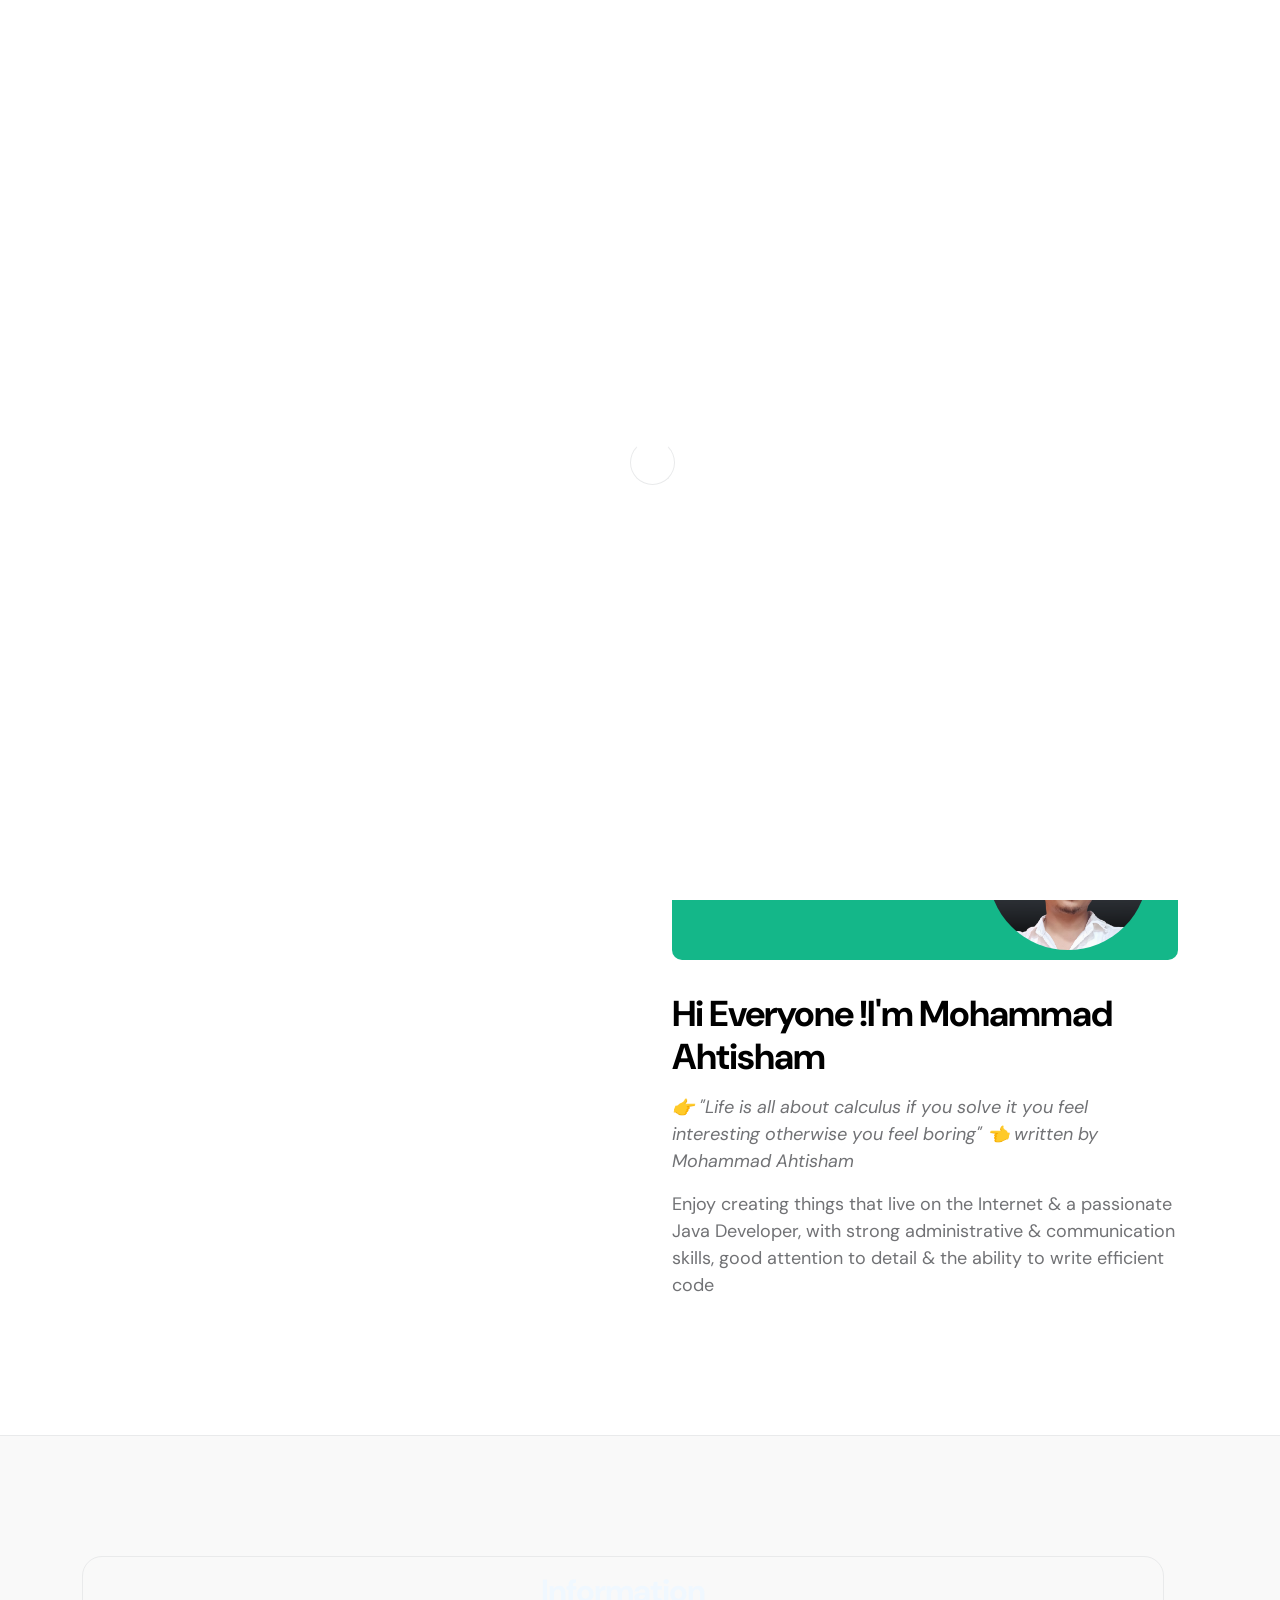
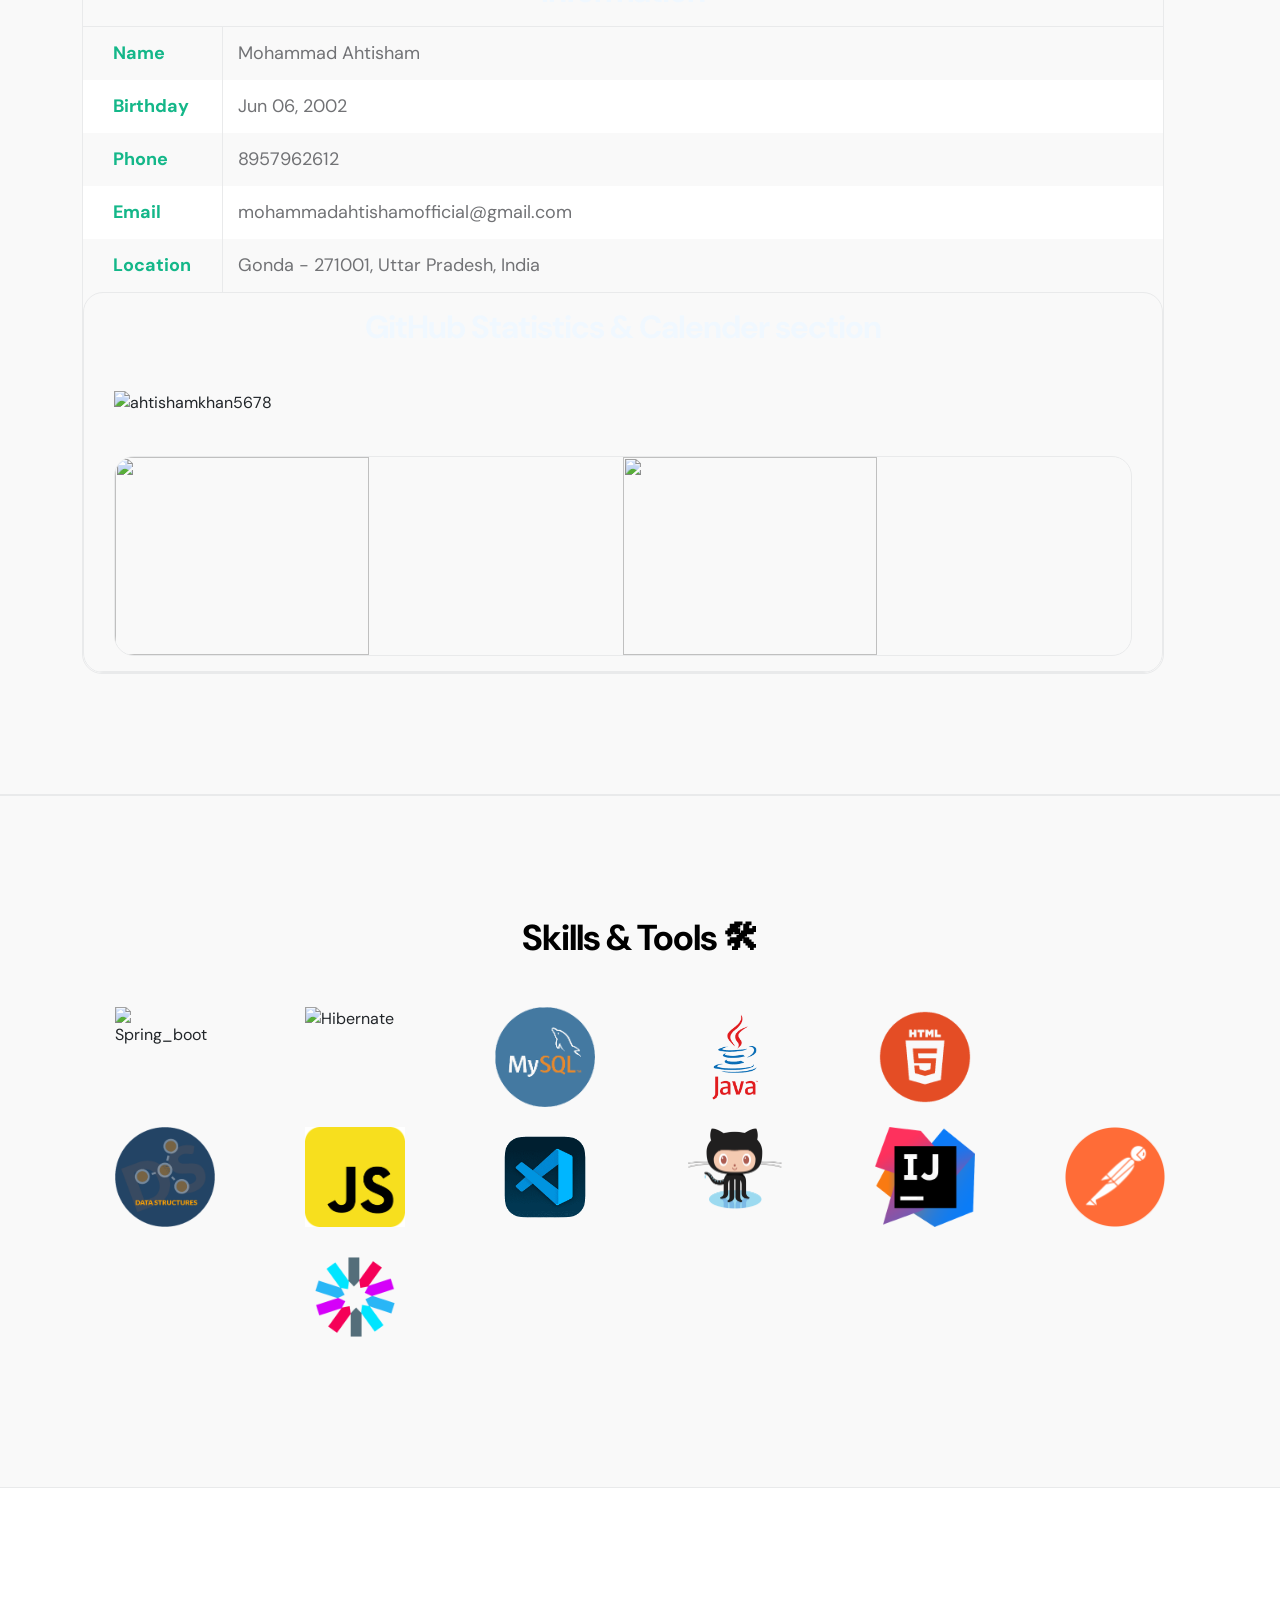
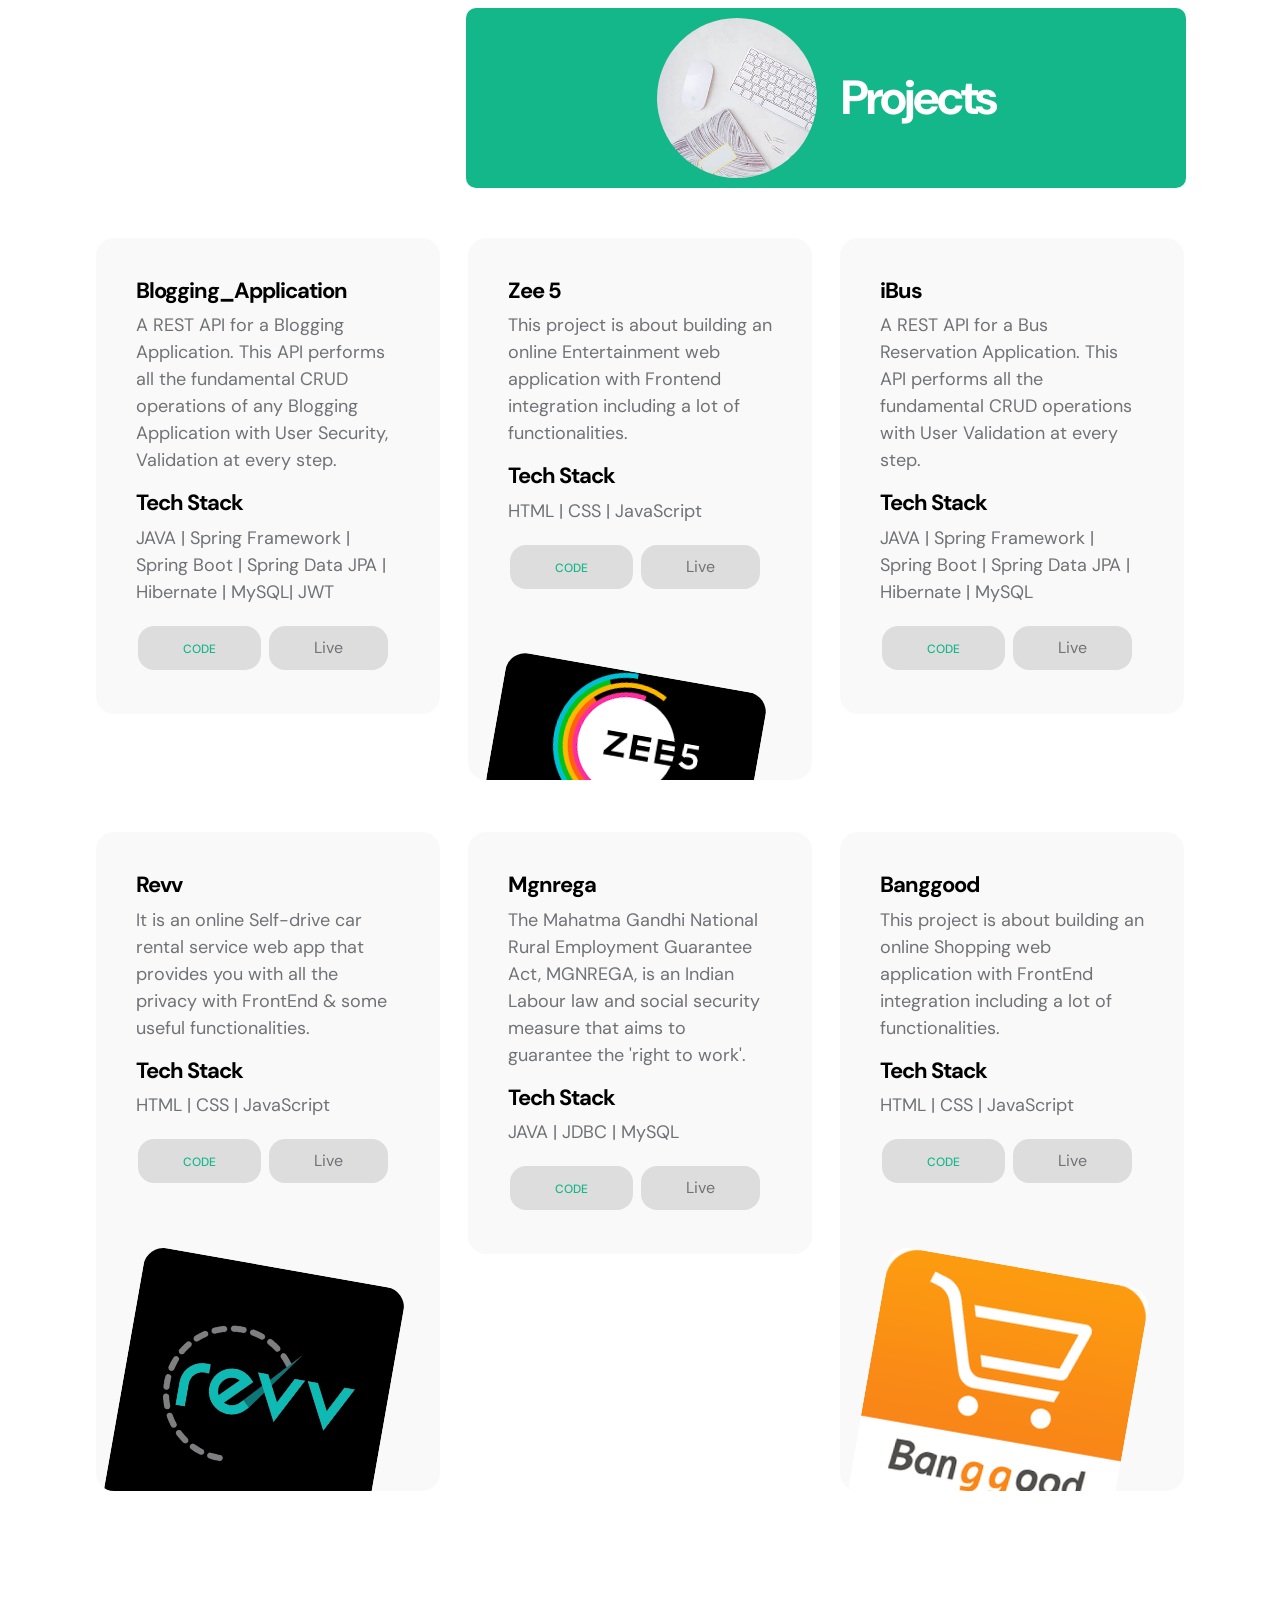
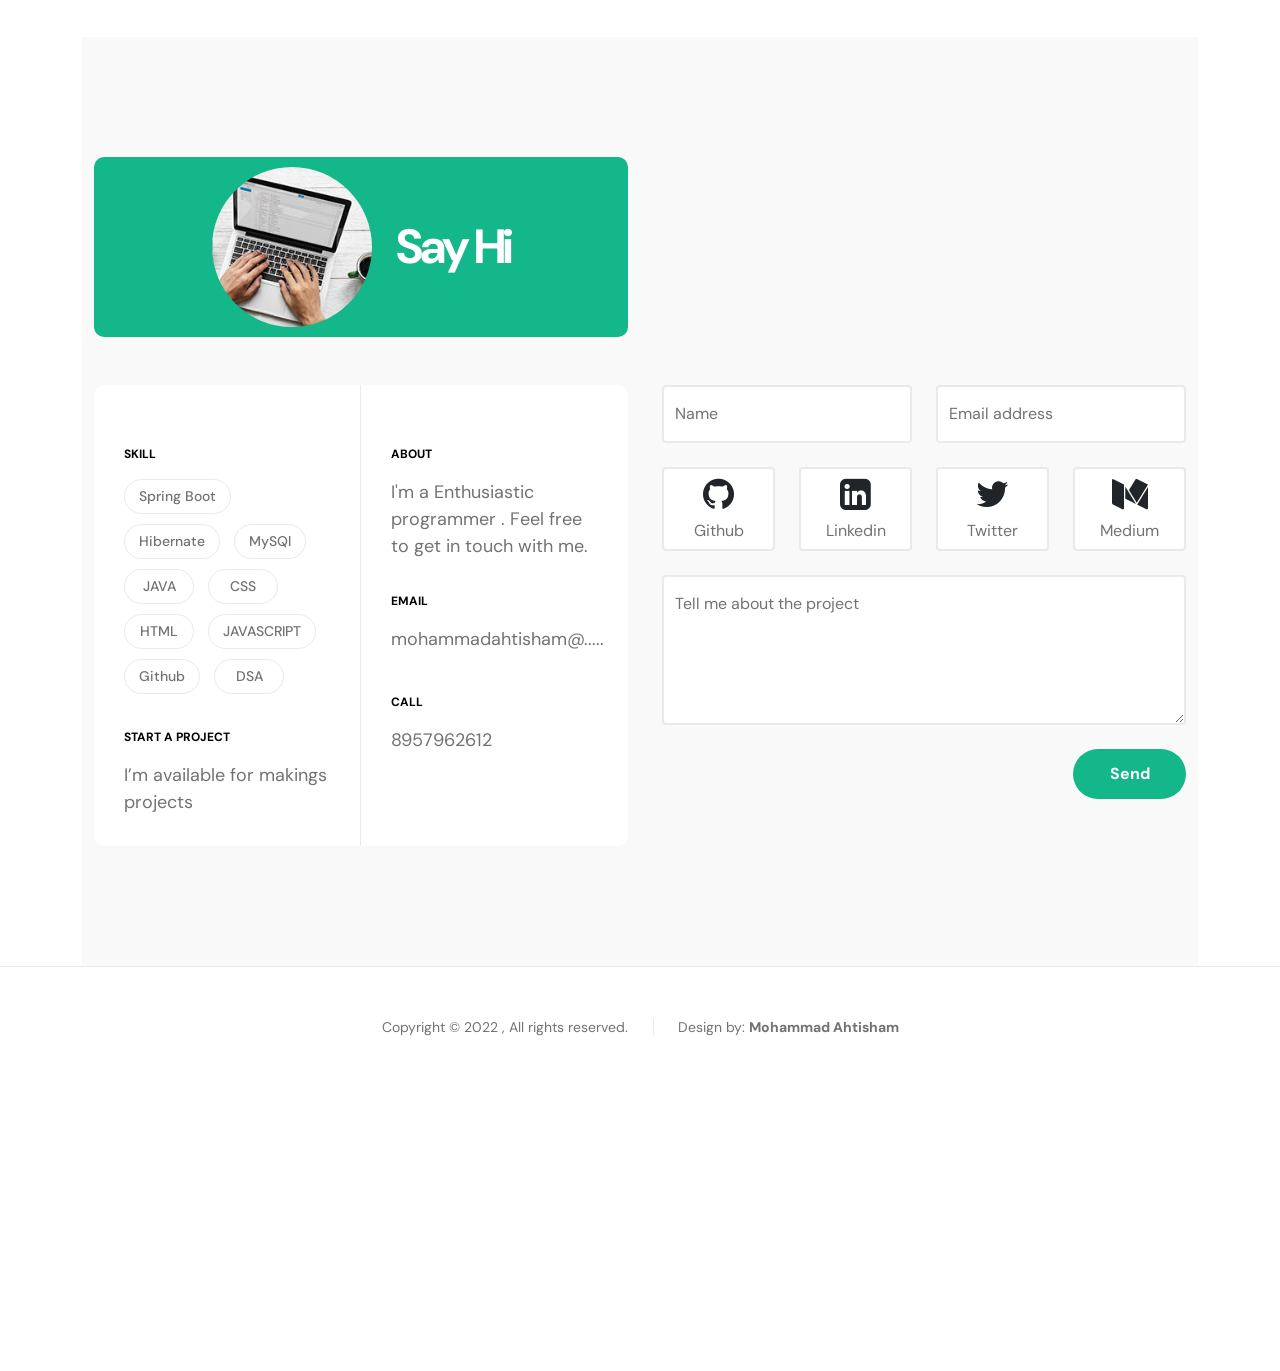
==== MyPortfolio-main/index.html @ a6112b4b "Update resume link ✅" ====
<!doctype html>
<html lang="en">

<head>
    <meta charset="utf-8">
    <meta name="viewport" content="width=device-width, initial-scale=1">

    <meta name="description" content="">
    <meta name="author" content="TemplateMo">
    <meta name="viewport" content="width=device-width, initial-scale=1">
    <title> Mohammad Ahtisham Portfolio </title>

    <!-- CSS FILES -->

    <style>
        .button {
            background-color: #ddd;
            border: none;
            color: black;
            padding: 10px 45px;
            text-align: center;
            text-decoration: none;
            display: inline-block;
            margin: 4px 2px;
            cursor: pointer;
            border-radius: 16px;
        }

        .button:hover {
            background-color: #f1f1f1;
        }
    </style>

    <link rel="icon" type="image/x-icon"
        href="https://i.pinimg.com/originals/f7/35/93/f73593fedbc32c2add34ea2f5d673935.gif">

    <link rel="stylesheet" href="logo.css">

    <link rel="stylesheet" href="https://cdnjs.cloudflare.com/ajax/libs/font-awesome/4.7.0/css/font-awesome.min.css">

    <link rel="preconnect" href="https://fonts.googleapis.com">

    <link rel="preconnect" href="https://fonts.gstatic.com" crossorigin>

    <link href="https://fonts.googleapis.com/css2?family=DM+Sans:wght@400;500;700&display=swap" rel="stylesheet">

    <link href="css/bootstrap.min.css" rel="stylesheet">

    <link href="css/bootstrap-icons.css" rel="stylesheet">

    <link href="css/magnific-popup.css" rel="stylesheet">

    <link href="css/templatemo-first-portfolio-style.css" rel="stylesheet">


</head>

<body>

    <section class="preloader">
        <div class="spinner">
            <span class="spinner-rotate"></span>
        </div>
    </section>

    <nav class="navbar navbar-expand-lg">
        <div class="container">

            <button class="navbar-toggler" type="button" data-bs-toggle="collapse" data-bs-target="#navbarNav"
                aria-controls="navbarNav" aria-expanded="false" aria-label="Toggle navigation">
                <span class="navbar-toggler-icon"></span>
            </button>

            <img src="https://i.pinimg.com/originals/8c/ca/ec/8ccaec0b9c028ca89732508f8d22311e.gif" class="logo"
                alt=""><img src="https://i.pinimg.com/originals/f7/35/93/f73593fedbc32c2add34ea2f5d673935.gif"
                class="logo2" alt="">


            <div class="d-flex align-items-center d-lg-none">
                <!--                 <i class="navbar-icon bi-telephone-plus me-3"></i> -->
                <a class="custom-btn btn" href="#section_5">
                    Resume
                </a>
            </div>

            <div class="collapse navbar-collapse" id="navbarNav">
                <ul class="navbar-nav ms-lg-5">
                    <li class="nav-item">
                        <a class="nav-link click-scroll" href="#section_1">Home</a>
                    </li>

                    <li class="nav-item">
                        <a class="nav-link click-scroll" href="#section_2">About</a>
                    </li>

                    <li class="nav-item">
                        <a class="nav-link click-scroll" href="#section_3">Skill</a>
                    </li>

                    <li class="nav-item">
                        <a class="nav-link click-scroll" href="#section_4">Projects</a>
                    </li>

                    <li class="nav-item">
                        <a class="nav-link click-scroll" href="#section_5">Contact</a>
                    </li>
                </ul>



                <div class="d-lg-flex align-items-center d-none ms-auto">
                    <!--                     <i class="navbar-icon bi-telephone-plus me-3"></i> -->


                    <a class="custom-btn btn"
                        href="https://drive.google.com/file/d/1fs5eS7A2usetCKguaT8M6zmhme7LvHHq/view?usp=sharing" target="_blank">Resume</a>
                </div>
            </div>

        </div>
    </nav>

    <main>

        <section class="hero d-flex justify-content-center align-items-center" id="section_1">
            <div class="container">
                <div class="row">

                    <div class="col-lg-7 col-12">
                        <div class="hero-text">

                            <div class="hero-title-wrap d-flex align-items-center mb-4">
                                <img src="https://thumbs.dreamstime.com/b/illustration-robot-peep-out-behind-corner-white-walls-banner-isolated-background-211968147.jpg"
                                    class="avatar-image avatar-image-large img-fluid" alt="">

                                <h1 class="hero-title ms-3 mb-0">Hello Everyone !</h1>
                            </div>

                            <h2 class="mb-4">I’ m Java Backend Developer.</h2>
                            <p class="mb-4">

                                <!-- <a href="" download>
                                    
                                  </a> -->

                                <a class="custom-btn btn custom-link"
                                    href="https://github.com/ahtishamkhan5678/RESUME/raw/main/Mohammad-Ahtisham-Resume.pdf"
                                    download> <i style="font-size:24px" class="fa"> &#xf019;</i> Resume

                                </a>
                            </p>
                        </div>
                    </div>

                    <div class="col-lg-5 col-12 position-relative">
                        <div class="hero-image-wrap"></div>
                        <img src="images/portrait-happy-excited-man-holding-laptop-computer.png"
                            class="hero-image img-fluid" alt="">
                    </div>

                </div>
            </div>

            <svg xmlns="http://www.w3.org/2000/svg" viewBox="0 0 1440 320">
                <path fill="#535da1" fill-opacity="1"
                    d="M0,160L24,160C48,160,96,160,144,138.7C192,117,240,75,288,64C336,53,384,75,432,106.7C480,139,528,181,576,208C624,235,672,245,720,240C768,235,816,213,864,186.7C912,160,960,128,1008,133.3C1056,139,1104,181,1152,202.7C1200,224,1248,224,1296,197.3C1344,171,1392,117,1416,90.7L1440,64L1440,0L1416,0C1392,0,1344,0,1296,0C1248,0,1200,0,1152,0C1104,0,1056,0,1008,0C960,0,912,0,864,0C816,0,768,0,720,0C672,0,624,0,576,0C528,0,480,0,432,0C384,0,336,0,288,0C240,0,192,0,144,0C96,0,48,0,24,0L0,0Z">
                </path>
            </svg>
        </section>


        <section class="about section-padding" id="section_2">
            <div class="container">
                <div class="row">

                    <div class="col-lg-6 col-12">
                        <img src="https://miro.medium.com/max/700/1*cXdJh394X6YIzRCvXsaJzg.gif"
                            class="about-image img-fluid" alt="">
                    </div>

                    <div class="col-lg-6 col-12 mt-5 mt-lg-0">
                        <div class="about-thumb">

                            <div class="section-title-wrap d-flex justify-content-end align-items-center mb-4">
                                <h2 class="text-white me-4 mb-0">About Me</h2>

                                <img src="myprofile1.png" class="avatar-image img-fluid" alt="">
                            </div>

                            <h3 class="pt-2 mb-3">Hi Everyone !I'm Mohammad Ahtisham</h3>

                            <p>
                                <span style="font-style:italic ;"> &#128073; "Life is all about calculus if you solve it
                                    you
                                    feel
                                    interesting otherwise you feel boring" &#128072; written by Mohammad Ahtisham</span>
                            </p>
                            <p> Enjoy creating things that live on the Internet & a passionate Java Developer,
                                with strong administrative & communication skills, good attention to detail & the
                                ability to write efficient code</p>

                        </div>
                    </div>

                </div>
            </div>
        </section>

        <section class="featured section-padding"
            style="background-image: url(https://cdn11.bigcommerce.com/s-achlckx/images/stencil/320w/products/280/502/76_j_herbin_vert_reseda_1__68186.1455785925.jpg?c=2);">
            <div class="container">
                <div class="row">

                    <div class="col-lg-6 col-12   " style="width: 97%; ">
                        <div class="profile-thumb">

                            <div class="profile-title">
                                <h4 class="mb-0" style="text-align: center;color: aliceblue;"> Information</h4>
                            </div>

                            <div class="profile-body">
                                <p>
                                    <span class="profile-small-title">Name </span>
                                    <span>Mohammad Ahtisham</span>
                                </p>

                                <p>
                                    <span class="profile-small-title">Birthday </span>
                                    <span>Jun 06, 2002</span>
                                </p>

                                <p>
                                    <span class="profile-small-title">Phone </span>
                                    <span><a href="tel:8957962612 ">8957962612</a></span>
                                </p>



                                <p>
                                    <span class="profile-small-title">Email </span>
                                    <span><a
                                            href="mailto:hello@josh.design">mohammadahtishamofficial@gmail.com</a></span>
                                </p>

                                <p>
                                    <span class="profile-small-title">Location </span>
                                    <span><a
                                            href="https://www.google.com/maps/d/viewer?mid=1lQD9FRmCTllNTE-Hr8F9oKtn0NA&hl=en_US&ll=27.133990999999998%2C81.96189700000001&z=17 ">Gonda
                                            - 271001, Uttar Pradesh, India</a></span>
                                </p>
                                <div class="profile-thumb">
                                    <p>
                                    <div class="profile-title">
                                        <h4 class="mb-0" style="text-align: center;color: aliceblue;"> GitHub Statistics
                                            & Calender section</h4>
                                        <img src="https://ghchart.rshah.org/ahtishamkhan5678" alt="ahtishamkhan5678"
                                            style="width: 100%;
                                height: auto; margin-top: 5vh; margin-bottom: 4.5vh;" />

                                        <div class="profile-thumb">

                                            <p>

                                                <a href="https://github.com/ahtishamkhan5678">
                                                    <img align="left" height="198vh" width="50%"
                                                        src="https://github-readme-stats-eight-theta.vercel.app/api?username=ahtishamkhan5678&show_icons=true&theme=algolia&include_all_commits=true&count_private=true" />
                                                    <img align="right" height="198vh" width="50%"
                                                        src="https://github-readme-stats-eight-theta.vercel.app/api/top-langs/?username=ahtishamkhan5678&layout=compact&langs_count=8&theme=algolia" />
                                                </a>
                                            </p>

                                        </div>

                                    </div>

                                </div>


                            </div>
                            <!-- <div >
                         
                                <img src="https://technext.github.io/arsha/assets/img/skills.png"
                                    class="hero-image img-fluid" alt="" style="align-content: right;">
                            </div>      -->

                        </div>

                    </div>
                </div>

            </div>

        </section>



        <section class="services section-padding" id="section_3">
            <div class="container">
                <div class="row align-items-center">

                    <div class="col-lg-12 col-12">
                        <h3 class="text-center mb-5">Skills & Tools 🛠 </h3>
                    </div>
                    <!-- spring boot logo -->

                    <div class="col-lg-2 col-4 me-auto clients-item-height">
                        <img src="https://spring.io/images/spring-initializr-4291cc0115eb104348717b82161a81de.svg"
                            class="clients-image img-fluid" alt="Spring_boot">
                    </div>
                    <!-- hibernnate logo -->
                    <div class="col-lg-2 col-4 me-auto clients-item-height">
                        <img src="https://cdn.svgporn.com/logos/hibernate.svg" class="clients-image img-fluid"
                            alt="Hibernate">
                    </div>

                    <!-- sql logo -->
                    <div class="col-lg-2 col-4 me-auto clients-item-height">
                        <img src="sql.png" class="clients-image img-fluid" alt="">
                    </div>
                    <!-- Java logo -->
                    <div class="col-lg-2 col-4 me-auto clients-item-height">
                        <img src="java.png" class="clients-image img-fluid" alt="Java logo">
                    </div>

                    <!-- html logo -->
                    <div class="col-lg-2 col-4 ms-auto clients-item-height">
                        <img src="html.png" class="clients-image img-fluid" alt="">
                    </div>
                    <!-- css logo -->
                    <div class="col-lg-2 col-4 clients-item-height">
                        <img src="https://cdn.pixabay.com/photo/2017/08/05/11/16/logo-2582747_1280.png"
                            class="clients-image img-fluid" alt="">
                    </div>


                    <!-- dsa logo -->
                    <div class="col-lg-2 col-4 clients-item-height">
                        <img src="dsa.png" class="clients-image img-fluid" alt="">
                    </div>
                    <!-- js logo -->
                    <div class="col-lg-2 col-4 clients-item-height">
                        <img src="[data-uri]"
                            class="clients-image img-fluid" alt="">
                    </div>

                    <!-- vs logo -->
                    <div class="col-lg-2 col-4 clients-item-height">
                        <img src="vs.png" class="clients-image img-fluid" alt="">
                    </div>
                    <!-- github logo -->
                    <div class="col-lg-2 col-4 clients-item-height">
                        <img src="git.png" class="clients-image img-fluid" alt="">
                    </div>
                    <!-- intelliji Id logo -->
                    <div class="col-lg-2 col-4 clients-item-height">
                        <img src="intelli.png" class="clients-image img-fluid" alt="">
                    </div>
                    <!-- post logo -->
                    <div class="col-lg-2 col-4 clients-item-height">
                        <img src="post.png" class="clients-image img-fluid" alt="">
                    </div>

                    <!-- swagger logo -->
                    <div class="col-lg-2 col-4 clients-item-height">
                        <img src="https://upload.wikimedia.org/wikipedia/commons/a/ab/Swagger-logo.png?20170812110931"
                            class="clients-image img-fluid" alt="">
                    </div>

                    <!-- JWT logo -->

                    <div class="col-lg-2 col-4 clients-item-height">
                        <img src="JWT.png" class="clients-image img-fluid" alt="">
                    </div>



                    <!-- git blash -->
                    <div class="col-lg-2 col-4 clients-item-height">
                        <img src="https://git-scm.com/images/logos/downloads/Git-Icon-1788C.png"
                            class="clients-image img-fluid" alt="">
                    </div>



                </div>
            </div>
            </div>
        </section>

        <!-- achivement div -->
        <div class="container">

            </section>


            <section class="projects section-padding" id="section_4">
                <div class="container">
                    <div class="row">

                        <div class="col-lg-8 col-md-8 col-12 ms-auto">
                            <div class="section-title-wrap d-flex justify-content-center align-items-center mb-4">
                                <img src="images/white-desk-work-study-aesthetics.jpg" class="avatar-image img-fluid"
                                    alt="">

                                <h2 class="text-white ms-4 mb-0">Projects</h2>
                            </div>
                        </div>

                        <div class="clearfix"></div>


                        <!--BloggingApp Project Details below   -->
                        <div class="col-lg-4 col-md-6 col-12">
                            <div class="projects-thumb">
                                <div class="projects-info">
                                    <h6>Blogging_Application </h6>
                                    <p> A REST API for a Blogging Application. This API performs all the fundamental
                                        CRUD operations of any Blogging Application with User Security, Validation at
                                        every step. </p>

                                    </a> 
                                    <h6>Tech Stack </h6>
                                    <p> JAVA | Spring Framework | Spring Boot | Spring Data JPA | Hibernate | MySQL| JWT </p>
                                    <button class="button">
                                        <a href="https://github.com/ahtishamkhan5678/Blogging_Application_APIs"
                                            target="_blank"><small class="projects-tag" target="_blank"> Code </a>
                                        </small>
                                    </button>
                                    <button class="button">
                                        <a href="https://drive.google.com/file/d/1Pn_oP_wDMHGezacAdCTC-vKpFlyp0pM5/view"
                                            target="_blank">
                                            Live
                                    </button>
                                    <a href="https://camo.githubusercontent.com/2210e4a90bf1db7cf2d3466cc5f031b9ebedba261669ebabbe4944cd513a2aac/68747470733a2f2f692e70696e696d672e636f6d2f6f726967696e616c732f64332f34362f34612f64333436346134333531666466333430636362366262333763323831333831612e676966"
                                        class="popup-image">
                                        <img src="https://camo.githubusercontent.com/2210e4a90bf1db7cf2d3466cc5f031b9ebedba261669ebabbe4944cd513a2aac/68747470733a2f2f692e70696e696d672e636f6d2f6f726967696e616c732f64332f34362f34612f64333436346134333531666466333430636362366262333763323831333831612e676966"
                                            class="projects-image img-fluid" alt="">
                                    </a>
                                </div>

                            </div>
                        </div>




                        <!--Zee5 Project Details below   -->

                        <div class="col-lg-4 col-md-6 col-12">
                            <div class="projects-thumb">
                                <div class="projects-info">
                                    <h6>Zee 5</h6>
                                    <p> This project is about building an online Entertainment web
                                        application with Frontend integration including a lot of
                                        functionalities. </p>

                                    </a>
                                    <h6>Tech Stack </h6>
                                    <p> HTML | CSS | JavaScript </p>
                                    <button class="button">
                                        <a href="https://github.com/ahtishamkhan5678/Individual-Project-unit-2-"
                                            target="_blank"><small class="projects-tag"> Code </a> </small>
                                    </button>
                                    <button class="button">
                                        <a href="https://ahtishamzee5in.netlify.app/" target="_blank">
                                            Live
                                    </button>
                                    <a href="zee5.png" class="popup-image">
                                        <img src="zee5.png" class="projects-image img-fluid" alt="">
                                    </a>
                                </div>

                            </div>
                        </div>


                            <!--Bus  Project Details below   -->
                            <div class="col-lg-4 col-md-6 col-12">
                                <div class="projects-thumb">
                                    <div class="projects-info">
                                        <h6>iBus </h6>
                                        <p> A REST API for a Bus Reservation Application. This API performs all the fundamental
                                            CRUD operations with User Validation at every step.  </p>
                                        </a>
                                        <h6>Tech Stack </h6>
                                        <p> JAVA | Spring Framework | Spring Boot | Spring Data JPA | Hibernate | MySQL </p>
                                        <button class="button">
                                            <a href="https://github.com/arshiya786-af/afraid-stew-8500"
                                                target="_blank"><small class="projects-tag" target="_blank"> Code </a>
                                            </small>
                                        </button>
                                        <button class="button">
                                            <a href="https://drive.google.com/file/d/1qgel_JAjcG5SQ3oQ9EEhP_eQ6d4o0Yb7/view?usp=sharing"
                                                target="_blank">
                                                Live
                                        </button>
                                        <a href="https://user-images.githubusercontent.com/100846744/200823463-827828d9-f686-4bc4-a9d5-eb1df69472e7.png"
                                            class="popup-image">
                                            <img src="https://camo.githubusercontent.com/cecd3c21792de14a4504fb77f574a12ee8410a98acaed7fd15e44bed2ee246f4/[base64]"
                                                class="projects-image img-fluid" alt="">
                                        </a>
                                    </div>
    
                                </div>
                            </div>
             


                        <!--Revv Project Details below   -->
                        <div class="col-lg-4 col-md-6 col-12">
                            <div class="projects-thumb">
                                <div class="projects-info">
                                    <h6>Revv</h6>
                                    <p> It is an online Self-drive car rental service web app that provides you
                                        with all the privacy with FrontEnd & some useful functionalities. </p>
                                    <!-- </h4> -->
                                    </a>
                                    <h6>Tech Stack </h6>
                                    <p> HTML | CSS | JavaScript </p>
                                    <button class="button">
                                        <a href="https://github.com/ranvsingh7/REVV-Website-Cloning"
                                            target="_blank"><small class="projects-tag"> Code </a> </small>
                                    </button>
                                    <button class="button">
                                        <a href="https://ahtishamrevv.netlify.app/" target="_blank">
                                            Live
                                    </button>
                                    <a href="revv.jpg" class="popup-image">
                                        <img src="revv.jpg" class="projects-image img-fluid" alt="">
                                    </a>
                                </div>

                            </div>
                        </div>

                    

                        <!--mGNREGA Project Details below   -->
                        <div class="col-lg-4 col-md-6 col-12">
                            <div class="projects-thumb">
                                <div class="projects-info">
                                    <h6>Mgnrega</h6>
                                    <p> The Mahatma Gandhi National Rural Employment Guarantee Act, MGNREGA, is an
                                        Indian Labour law and social security measure that aims to guarantee the 'right
                                        to work'. </p>
                                    </a>
                                    <h6>Tech Stack </h6>
                                    <p> JAVA | JDBC | MySQL </p>
                                    <button class="button">
                                        <a href="https://github.com/ahtishamkhan5678/able-harmony-1862"
                                            target="_blank"><small class="projects-tag" target="_blank"> Code </a>
                                        </small>
                                    </button>
                                    <button class="button">
                                        <a href="https://drive.google.com/file/d/13ia-Gk1tp_38zXAWwoCFDYC514CL_HeH/view?usp=sharing"
                                            target="_blank">
                                            Live
                                    </button>
                                    <a href="https://user-images.githubusercontent.com/100846744/193420416-e561c692-30cf-4517-b9c9-a88f35088b86.png"
                                        class="popup-image">
                                        <img src="https://user-images.githubusercontent.com/100846744/193420416-e561c692-30cf-4517-b9c9-a88f35088b86.png"
                                            class="projects-image img-fluid" alt="">
                                    </a>
                                </div>

                            </div>
                        </div>

                        
                        <!--Banggood Project Details below   -->
                        <div class="col-lg-4 col-md-6 col-12">
                            <div class="projects-thumb">
                                <div class="projects-info">
                                    <h6>Banggood </h6>
                                    <p> This project is about building an online Shopping web application
                                        with FrontEnd integration including a lot of functionalities. </p>

                                    </a>
                                    <h6>Tech Stack </h6>
                                    <p> HTML | CSS | JavaScript </p>
                                    <button class="button">
                                        <a href="https://github.com/Harshvyas2704/unit2-project-banggood"
                                            target="_blank"><small class="projects-tag" target="_blank"> Code </a>
                                        </small>
                                    </button>
                                    <button class="button">
                                        <a href="https://harmonious-swan-9fc2c1.netlify.app/" target="_blank">
                                            Live
                                    </button>
                                    <a href="banggood.png" class="popup-image">
                                        <img src="banggood.png" class="projects-image img-fluid" alt="">
                                    </a>
                                </div>

                            </div>
                        </div>

                        

                    </div>
                </div>
            </section>

            <section class="contact section-padding" id="section_5">
                <div class="container">
                    <div class="row">

                        <div class="col-lg-6 col-md-8 col-12">
                            <div class="section-title-wrap d-flex justify-content-center align-items-center mb-5">
                                <img src="images/aerial-view-man-using-computer-laptop-wooden-table.jpg"
                                    class="avatar-image img-fluid" alt="">

                                <h2 class="text-white ms-4 mb-0">Say Hi</h2>
                            </div>
                        </div>

                        <div class="clearfix"></div>

                        <div class="col-lg-3 col-md-6 col-12 pe-lg-0">
                            <div class="contact-info contact-info-border-start d-flex flex-column">
                                <strong class="site-footer-title d-block mb-3">Skill</strong>

                                <ul class="footer-menu">
                                    <li class="footer-menu-item"><a href="#section_3" class="footer-menu-link">Spring
                                            Boot </a></li>

                                    <li class="footer-menu-item"><a href="#section_3" class="footer-menu-link">Hibernate
                                        </a>
                                    </li>

                                    <li class="footer-menu-item"><a href="#section_3" class="footer-menu-link">MySQl
                                        </a>
                                    </li>

                                    <li class="footer-menu-item"><a href="#section_3" class="footer-menu-link">JAVA </a>
                                    </li>

                                    <li class="footer-menu-item"><a href="#section_3" class="footer-menu-link">CSS </a>
                                    </li>

                                    <li class="footer-menu-item"><a href="#section_3" class="footer-menu-link">HTML </a>
                                    </li>

                                    <li class="footer-menu-item"><a href="#section_3"
                                            class="footer-menu-link">JAVASCRIPT</a></li>

                                    <li class="footer-menu-item"><a href="#section_3"
                                            class="footer-menu-link">Github</a></li>

                                    <li class="footer-menu-item"><a href="#section_3" class="footer-menu-link">DSA</a>
                                    </li>
                                </ul>


                                <strong class="site-footer-title d-block mt-4 mb-3">Start a project</strong>

                                <p class="mb-0">I’m available for makings projects</p>
                            </div>
                        </div>

                        <div class="col-lg-3 col-md-6 col-12 ps-lg-0">
                            <div class="contact-info d-flex flex-column">
                                <strong class="site-footer-title d-block mb-3">About</strong>

                                <p class="mb-2">
                                    I'm a Enthusiastic programmer . Feel free to get in touch with me.
                                </p>

                                <strong class="site-footer-title d-block mt-4 mb-3">Email</strong>

                                <p>
                                    <a href="mailto:mohammadahtishamofficial@gmail.com">
                                        mohammadahtisham@.....
                                    </a>
                                </p>

                                <strong class="site-footer-title d-block mt-4 mb-3">Call</strong>

                                <p class="mb-0">
                                    <a href="tel: 8957962612">
                                        8957962612
                                    </a>
                                </p>
                            </div>
                        </div>

                        <div class="col-lg-6 col-12 mt-5 mt-lg-0">
                            <form action="#" method="get" class="custom-form contact-form" role="form">
                                <div class="row">
                                    <div class="col-lg-6 col-md-6 col-12">
                                        <div class="form-floating">
                                            <input type="text" name="name" id="name" class="form-control"
                                                placeholder="Name" required="">

                                            <label for="floatingInput">Name</label>
                                        </div>
                                    </div>

                                    <div class="col-lg-6 col-md-6 col-12">
                                        <div class="form-floating">
                                            <input type="email" name="email" id="email" pattern="[^ @]*@[^ @]*"
                                                class="form-control" placeholder="Email address" required="">

                                            <label for="floatingInput">Email address</label>
                                        </div>
                                    </div>

                                    <div class="col-lg-3 col-md-6 col-6">
                                        <div class="form-check form-check-inline">
                                            <input name="website" type="checkbox" class="form-check-input"
                                                id="inlineCheckbox1" value="1">

                                            <label class="form-check-label" for="inlineCheckbox1">
                                                <i class="fa fa-github" style="font-size:36px"></i>
                                                <a href="https://github.com/ahtishamkhan5678" target="_blank"> <span
                                                        class="form-check-label-text">Github</a></span>
                                            </label>
                                        </div>
                                    </div>

                                    <div class="col-lg-3 col-md-6 col-6">
                                        <div class="form-check form-check-inline">
                                            <input name="branding" type="checkbox" class="form-check-input"
                                                id="inlineCheckbox2" value="1">

                                            <label class="form-check-label" for="inlineCheckbox2">
                                                <i class="fa fa-linkedin-square" style="font-size:36px"></i>
                                                <a href="https://www.linkedin.com/in/mohammad-ahtisham-85a17a228/" target="_blank"><span
                                                        class="form-check-label-text">Linkedin</a> </span>
                                            </label>
                                        </div>
                                    </div>

                                    <div class="col-lg-3 col-md-6 col-6">
                                        <div class="form-check form-check-inline">
                                            <input name="ecommerce" type="checkbox" class="form-check-input"
                                                id="inlineCheckbox3" value="1">

                                            <label class="form-check-label" for="inlineCheckbox3">
                                                <i class="fa fa-twitter" style="font-size:36px"></i>
                                                <a href="https://twitter.com/mohamma23568021" target="_blank"><span
                                                        class="form-check-label-text">Twitter</a></span>
                                            </label>
                                        </div>
                                    </div>

                                    <div class="col-lg-3 col-md-6 col-6">
                                        <div class="form-check form-check-inline me-0">
                                            <input name="seo" type="checkbox" class="form-check-input"
                                                id="inlineCheckbox4" value="1">

                                            <label class="form-check-label" for="inlineCheckbox4">
                                                <i class="fa fa-medium" style="font-size:36px"></i>
                                                <a href="https://medium.com/@piramal.zeeshan" target="_blank"><span
                                                        class="form-check-label-text">Medium</a></span>
                                            </label>
                                        </div>
                                    </div>

                                    <div class="col-lg-12 col-12">
                                        <div class="form-floating">
                                            <textarea class="form-control" id="message" name="message"
                                                placeholder="Tell me about the project"></textarea>

                                            <label for="floatingTextarea">Tell me about the project</label>
                                        </div>
                                    </div>

                                    <div class="col-lg-3 col-12 ms-auto">
                                        <button type="submit" class="form-control">Send</button>
                                    </div>

                                </div>
                            </form>
                        </div>

                    </div>
                </div>
        </div>
        </section>

    </main>

    <footer class="site-footer" style="background-image:url(https://i.gifer.com/D0dw.gif); height: 45vh;">

        <div class="container">
            <!-- <div data-stage></div> -->
            <div class="row">

                <div class="col-lg-12 col-12">
                    <div class="copyright-text-wrap">
                        <p class="mb-0">
                            <span class="copyright-text">Copyright © 2022 , All rights reserved.</span>
                            Design by:
                            <a href="https://github.com/ahtishamkhan5678">Mohammad Ahtisham</a>
                        </p>

                        <img src="https://i.pinimg.com/originals/8c/ca/ec/8ccaec0b9c028ca89732508f8d22311e.gif"
                            class="logo" alt=""><img
                            src="https://i.pinimg.com/originals/f7/35/93/f73593fedbc32c2add34ea2f5d673935.gif"
                            class="logo2" alt="">
                    </div>
                </div>

            </div>
        </div>
    </footer>

    <!-- JAVASCRIPT FILES -->
    <script src="js/jquery.min.js"></script>
    <script src="js/bootstrap.min.js"></script>
    <script src="js/jquery.sticky.js"></script>
    <script src="js/click-scroll.js"></script>
    <script src="js/jquery.magnific-popup.min.js"></script>
    <script src="js/magnific-popup-options.js"></script>
    <script src="js/custom.js"></script>


</body>

</html>
---- MyPortfolio-main/logo.css ----
.logo {
    margin-right: -16px;
    margin-top: 20px;
    border-radius: 150px 150px 0 0;
    border-spacing: 0px;
    width: 8vh;
  }
  
  .logo2 {
    margin-left: 4px;
    margin-top: 3px;
    border-radius: 150px 150px 0 0;
    width: 11vh;
  }
---- MyPortfolio-main/css/templatemo-first-portfolio-style.css ----
/*

TemplateMo 578 First Portfolio

https://templatemo.com/tm-578-first-portfolio

*/


/*---------------------------------------
  CUSTOM PROPERTIES ( VARIABLES )             
-----------------------------------------*/
:root {
  --white-color:                  #ffffff;
  --primary-color:                #535da1;
  --secondary-color:              #14B789;
  --section-bg-color:             #f9f9f9;
  --dark-color:                   #000000;
  --p-color:                      #717275;
  --border-color:                 #e9eaeb;
  --featured-border-color:        #727aab;

  --body-font-family:             'DM Sans', sans-serif;

  --h1-font-size:                 62px;
  --h2-font-size:                 48px;
  --h3-font-size:                 36px;
  --h4-font-size:                 32px;
  --h5-font-size:                 24px;
  --h6-font-size:                 22px;
  --p-font-size:                  18px;
  --menu-font-size:               12px;
  --copyright-font-size:          14px;

  --border-radius-large:          100px;
  --border-radius-medium:         20px;
  --border-radius-small:          10px;

  --font-weight-normal:           400;
  --font-weight-medium:           500;
  --font-weight-bold:             700;
}

body {
    background: var(--white-color);
    font-family: var(--body-font-family); 
}


/*---------------------------------------
  TYPOGRAPHY               
-----------------------------------------*/

h2,
h3,
h4,
h5,
h6 {
  color: var(--dark-color);
}

h1,
h2,
h3,
h4,
h5,
h6 {
  font-weight: var(--font-weight-bold);
  letter-spacing: -1px;
}

h1 {
  font-size: var(--h1-font-size);
  letter-spacing: -3px;
}

h2 {
  font-size: var(--h2-font-size);
  color: var(--secondary-color);
  letter-spacing: -3px;
}

h3 {
  font-size: var(--h3-font-size);
}

h4 {
  font-size: var(--h4-font-size);
}

h5 {
  font-size: var(--h5-font-size);
  line-height: normal;
}

h6 {
  font-size: var(--h6-font-size);
}

p {
  color: var(--p-color);
  font-size: var(--p-font-size);
  font-weight: var(--font-weight-normal);
}

ul li {
  color: var(--p-color);
  font-size: var(--p-font-size);
  font-weight: var(--font-weight-normal);
}

a, 
button {
  touch-action: manipulation;
  transition: all 0.3s;
}

a {
  color: var(--p-color);
  text-decoration: none;
}

a:hover {
  color: var(--secondary-color);
}

::selection {
  background: var(--secondary-color);
  color: var(--white-color);
}

::-moz-selection {
  background: var(--secondary-color);
  color: var(--white-color);
}

.section-padding {
  padding-top: 120px;
  padding-bottom: 120px;
}

b,
strong {
  font-weight: var(--font-weight-bold);
}

.section-title-wrap {
  background: var(--secondary-color);
  border-radius: var(--border-radius-small);
  padding: 10px 30px;
}


/*---------------------------------------
  AVATAR IMAGE               
-----------------------------------------*/
.avatar-image {
  border-radius: var(--border-radius-large);
  width: 160px;
  height: 160px;
  object-fit: cover;
}

.avatar-image-large {
  width: 90.4px;
  height: 90.4px;
}


/*---------------------------------------
  PRE LOADER               
-----------------------------------------*/
.preloader {
  position: fixed;
  top: 0;
  left: 0;
  width: 100%;
  height: 100%;
  z-index: 99999;
  display: flex;
  flex-flow: row nowrap;
  justify-content: center;
  align-items: center;
  background: none repeat scroll 0 0 var(--white-color);
}

.spinner {
  border: 1px solid transparent;
  border-radius: var(--border-radius-small);
  position: relative;
}

.spinner:before {
  content: '';
  box-sizing: border-box;
  position: absolute;
  top: 50%;
  left: 50%;
  width: 45px;
  height: 45px;
  margin-top: -10px;
  margin-left: -10px;
  border-radius: 50%;
  border: 1px solid var(--border-color);
  border-top-color: var(--white-color);
  animation: spinner .9s linear infinite;
}

@-webkit-@keyframes spinner {
  to {transform: rotate(360deg);
  }
}

@keyframes spinner {
  to {transform: rotate(360deg);}
}


/*---------------------------------------
  CUSTOM ICON               
-----------------------------------------*/
.navbar-icon {
  background: var(--white-color);
  border-radius: var(--border-radius-large);
  color: var(--dark-color);
  width: 47px;
  height: 47px;
  line-height: 47px;
  text-align: center;
}

.is-sticky .navbar-icon {
  background: var(--secondary-color);
  color: var(--white-color);
}

.form-check-icon {
  color: var(--secondary-color);
}


/*---------------------------------------
  CUSTOM BUTTON               
-----------------------------------------*/
.custom-btn,
.navbar .custom-btn {
  font-size: var(--p-font-size);
  font-weight: var(--font-weight-bold);
}

.navbar .custom-btn {
  background: transparent;
  border-width: 2px;
  border-style: solid;
  border-color: var(--white-color);
  color: var(--white-color);
  padding: 8px 22px;
}

.navbar .custom-btn:hover {
  background: var(--white-color);
  border-color: transparent;
  color: var(--secondary-color);
}

.custom-btn {
  background: var(--secondary-color);
  border-radius: var(--border-radius-large);
  color: var(--white-color);
  font-weight: var(--font-weight-bold);
  padding: 12px 24px;
}

.custom-btn:hover {
  background: var(--primary-color);
  box-shadow: 0 1rem 3rem rgba(0,0,0,.175);
  color: var(--white-color);
}

.custom-border-btn {
  background: transparent;
  border: 2px solid var(--border-color);
  color: var(--p-color);
}

.custom-border-btn:hover {
  background: var(--secondary-color);
  border-color: var(--secondary-color);
  color: var(--white-color);
}

.custom-link {
	background-color: var(--primary-color);
}

.custom-link:hover {
	background-color: var(--secondary-color);
}


/*---------------------------------------
  NAVIGATION              
-----------------------------------------*/
.sticky-wrapper {
  position: relative;
  z-index: 222;
  height: auto !important;
}

.is-sticky,
.is-sticky .navbar .container {
  background: var(--white-color);
  box-shadow: 0 1rem 3rem rgb(0 0 0 / 18%);
}

.is-sticky .navbar-brand,
.is-sticky .navbar-brand:hover {
  color: var(--dark-color);
}

.is-sticky .navbar-nav .nav-link {
  color: var(--p-color);
}

.is-sticky .navbar .custom-btn {
  border-color: var(--secondary-color);
  color: var(--secondary-color);
}

.is-sticky .navbar .custom-btn:hover {
  background: var(--secondary-color);
  color: var(--white-color);
}

.navbar {
  background: transparent;
  position: absolute;
  z-index: 9;
  right: 0;
  left: 0;
  transition: all 0.3s;
  padding-top: 15px;
  padding-bottom: 0;
}

.navbar .container {
  border-radius: var(--border-radius-small);
  padding: 10px 25px;
}

.navbar-brand {
  font-size: var(--h4-font-size);
  font-weight: var(--font-weight-bold);
}

.navbar-brand,
.navbar-brand:hover {
  color: var(--white-color);
}

.navbar-expand-lg .navbar-nav .nav-link {
  padding-right: 0;
  padding-left: 0;
  margin-right: 20px;
  margin-left: 20px;
}

.navbar-nav .nav-link {
  display: inline-block;
  color: var(--section-bg-color);
  font-size: var(--menu-font-size);
  font-weight: var(--font-weight-medium);
  text-transform: uppercase;
  position: relative;
  padding-top: 15px;
  padding-bottom: 15px;
}

.navbar-nav .nav-link::after {
  content: "";
  background: transparent;
  position: absolute;
  bottom: 6px;
  right: 0;
  left: 0;
  width: 100%;
  height: 2px;
}

.navbar-nav .nav-link.active::after, 
.navbar-nav .nav-link:hover::after {
  background: var(--secondary-color);
}

.navbar-nav .nav-link.active, 
.navbar-nav .nav-link:hover {
  color: var(--secondary-color);
}

.navbar-toggler {
  border: 0;
  padding: 0;
  cursor: pointer;
  margin: 0;
  width: 30px;
  height: 35px;
  outline: none;
}

.navbar-toggler:focus {
  outline: none;
  box-shadow: none;
}

.navbar-toggler[aria-expanded="true"] .navbar-toggler-icon {
  background: transparent;
}

.navbar-toggler[aria-expanded="true"] .navbar-toggler-icon:before,
.navbar-toggler[aria-expanded="true"] .navbar-toggler-icon:after {
  transition: top 300ms 50ms ease, -webkit-transform 300ms 350ms ease;
  transition: top 300ms 50ms ease, transform 300ms 350ms ease;
  transition: top 300ms 50ms ease, transform 300ms 350ms ease, -webkit-transform 300ms 350ms ease;
  top: 0;
}

.navbar-toggler[aria-expanded="true"] .navbar-toggler-icon:before {
  transform: rotate(45deg);
}

.navbar-toggler[aria-expanded="true"] .navbar-toggler-icon:after {
  transform: rotate(-45deg);
}

.navbar-toggler .navbar-toggler-icon {
  background: var(--white-color);
  transition: background 10ms 300ms ease;
  display: block;
  width: 30px;
  height: 2px;
  position: relative;
}

.navbar-toggler .navbar-toggler-icon:before,
.navbar-toggler .navbar-toggler-icon:after {
  transition: top 300ms 350ms ease, -webkit-transform 300ms 50ms ease;
  transition: top 300ms 350ms ease, transform 300ms 50ms ease;
  transition: top 300ms 350ms ease, transform 300ms 50ms ease, -webkit-transform 300ms 50ms ease;
  position: absolute;
  right: 0;
  left: 0;
  background: var(--white-color);
  width: 30px;
  height: 2px;
  content: '';
}

.navbar-toggler .navbar-toggler-icon::before {
  top: -8px;
}

.navbar-toggler .navbar-toggler-icon::after {
  top: 8px;
}


/*---------------------------------------
  HERO              
-----------------------------------------*/
.hero {
  background: var(--secondary-color);
  position: relative;
  overflow: hidden;
  padding-top: 330px;
  padding-bottom: 330px;
}

@media  screen and (min-width: 991px) {
  .hero {
    height: 60vh;
  }
}

.hero-title,
.hero h2 {
  background: var(--white-color);
  box-shadow: 0 1rem 3rem rgba(0,0,0,.175);
  border-radius: var(--border-radius-large);
  display: inline-block;
  padding: 8px 24px;
}

.hero-title {
	font-size: 44px;
}

.hero h2 {
	font-size: 38px;
}

.hero-text {
  position: relative;
  z-index: 22;
  top: 70px;
}

.hero-image-wrap {
  background: var(--white-color);
  border-radius: 100%;
  width: 350px;
  height: 350px;
  position: absolute;
  z-index: 22;
  top: -50px;
  right: 0;
  left: 0;
  margin: auto;
  pointer-events: none;
}

.hero-image {
  position: absolute;
  z-index: 22;
  top: 0;
  width: 100%;
  min-width: 550px;
}

.hero svg {
  position: absolute;
  z-index: 2;
  bottom: 0;
  right: 0;
  left: 0;
  overflow: hidden;
  height: 100%;
  pointer-events: none;
}


/*---------------------------------------
  ABOUT              
-----------------------------------------*/
.profile-thumb {
  border: 1px solid var(--border-color);
  border-radius: var(--border-radius-medium);
  position: relative;
  overflow: hidden;
}

.profile-title {
  border-bottom: 1px solid var(--border-color);
  padding: 15px 30px;
}

.profile-small-title {
  border-right: 1px solid var(--border-color);
  color: var(--secondary-color);
  font-weight: var(--font-weight-bold);
  min-width: 140px;
  margin-right: 10px;
  padding: 13px 30px;
  display: inline-block;
}

.profile-body p {
  margin-bottom: 0;
}

.profile-body p:nth-of-type(even) {
  background: var(--white-color);
}

.about-image {
  border-radius: var(--border-radius-medium);
}

.about-thumb {
  padding-right: 20px;
  padding-left: 20px;
}


/*---------------------------------------
  FEATURED              
-----------------------------------------*/
.featured-numbers {
  font-size: var(--h1-font-size);
  line-height: normal;
  display: block;
}

.featured-text {
  color: var(--secondary-color);
}

.featured-border-bottom {
  border-bottom: 1px solid var(--border-color);
}

.featured-border-start {
  border-left: 1px solid var(--border-color);
}


/*---------------------------------------
  CLIENTS              
-----------------------------------------*/

.clients-item-height {
	height: 120px;
}

.clients-image {
  display: block;
  max-width: 100px;
  margin: auto;
  transition: all ease 0.2s;
}

.clients-image:hover {
  transform: scale(1.3);
}


/*---------------------------------------
  SERVICES              
-----------------------------------------*/
.services,
.featured {
  background: var(--section-bg-color);
  border-top: 1px solid var(--border-color);
  border-bottom: 1px solid var(--border-color);
}

.services-thumb {
  background: var(--white-color);
  border: 2px solid transparent;
  border-radius: var(--border-radius-medium);
  position: relative;
  overflow: hidden;
  margin-bottom: 24px;
  padding: 40px 40px 240px 40px;
  transition: all 0.5s;
}

.services-thumb-up {
  position: relative;
  bottom: 50px;
  margin-bottom: -50px;
}

.services-thumb:hover {
  border: 2px solid var(--secondary-color);
  box-shadow: 0 1rem 3rem rgba(0,0,0,.175);
}

.services-thumb:hover .services-icon-wrap {
  background: var(--secondary-color);
  border-color: var(--secondary-color);
  color: var(--white-color);
}

.services-icon-wrap {
  border: 1px solid var(--border-color);
  border-radius: var(--border-radius-small);
  position: absolute;
  bottom: 0;
  right: 0;
  width: 50%;
  height: 55%;
  transform: rotate(-35deg) translateY(55px);
  transition: all ease 0.5s;
}

.services-icon {
  font-size: 90px;
  position: relative;
  bottom: 15px;
}

.services-thumb:hover .services-price-wrap {
  background: var(--secondary-color);
}

.services-thumb:hover .services-price-overlay {
  background: var(--primary-color);
}

.services-price-wrap {
  background: var(--primary-color);
  border-radius: var(--border-radius-medium);
  position: relative;
  overflow: hidden;
  padding: 6px 20px 6px 15px;
  transition: all ease 0.5s;
}

.services-price-text {
  color: var(--white-color);
  font-size: var(--copyright-font-size);
  font-weight: var(--font-weight-bold);
}

.services-price-overlay {
  background: var(--secondary-color);
  border-bottom-left-radius: 100%;
  position: absolute;
  top: 0;
  right: 0;
  width: 20px;
  height: 20px;
  pointer-events: none;
}


/*---------------------------------------
  PROJECTS              
-----------------------------------------*/
.projects-thumb {
  background: var(--section-bg-color);
  border: 2px solid var(--white-color);
  border-radius: var(--border-radius-medium);
  position: relative;
  overflow: hidden;
  margin-top: 24px;
  margin-bottom: 24px;
  padding: 40px;
  transition: all ease 0.5s;
}

.projects-thumb:hover {
  border-color: var(--secondary-color);
}

.projects-thumb:hover .projects-image,
.projects-thumb:focus .projects-image {
  transform: rotate(0) translateY(0);
}

.projects-thumb .popup-image {
  display: block;
  width: 100%;
  height: 100%;
}

.projects-image {
  border-radius: var(--border-radius-medium);
  display: block;
  width: 100%;
  transform: rotate(10deg) translateY(80px);
  transition: all ease 0.5s;
}

.projects-title {
  margin-bottom: 20px;
}

.projects-tag {
  font-size: var(--menu-font-size);
  font-weight: var(--font-weight-medium);
  color: var(--secondary-color);
  text-transform: uppercase;
  margin-bottom: 5px;
}


/*---------------------------------------
  CONTACT              
-----------------------------------------*/
.contact {
  background: var(--section-bg-color);
}

.contact-info {
  background: var(--white-color);
  border-top-right-radius: var(--border-radius-small);
  border-bottom-right-radius: var(--border-radius-small);
  padding: 60px 30px 30px 30px;
  height: 100%;
}

.contact-info-border-start {
  border-right: 1px solid var(--border-color);
  border-radius: var(--border-radius-small) 0 0 var(--border-radius-small);
}

.contact-form {
  margin-left: 10px;
}


/*---------------------------------------
  CUSTOM FORM               
-----------------------------------------*/
.custom-form .form-control {
  background: var(--white-color);
  box-shadow: none;
  border: 2px solid var(--border-color);
  color: var(--p-color);
  margin-bottom: 24px;
  padding-top: 13px;
  padding-bottom: 13px;
  outline: none;
}

.form-floating>label {
  color: var(--p-color);
}

.form-check-inline {
  vertical-align: middle;
  width: 100%;
  position: relative;
  margin-right: 0;
  margin-top: 0;
  margin-bottom: 24px;
  padding: 0;
}

.custom-form .form-check-label {
  position: absolute;
  top: 50%;
  left: 50%;
  transform: translate(-50%, -50%);
  text-align: center;
}

.form-check-label-text {
  color: var(--p-color);
  display: block;
  font-size: copyright-font-size;
  margin-top: 5px;
}

.form-check-input[type=checkbox] {
  background: var(--white-color);
  border: 2px solid var(--border-color);
  box-shadow: none;
  outline: none;
  width: 100%;
  margin-top: 0;
  margin-left: 0;
  padding: 40px 50px;
}

.form-check-input:checked[type=checkbox] {
  background-image: none;
}

.form-check-input:hover,
.form-check-input:checked {
  background-color: transparent;
  border-color: var(--secondary-color);
}

.custom-form .form-control:hover,
.custom-form .form-control:focus {
  background: transparent;
  border-color: var(--secondary-color);
}

.custom-form .form-floating textarea {
  height: 150px;
}

.custom-form button[type="submit"] {
  background: var(--secondary-color);
  border: none;
  border-radius: var(--border-radius-large);
  color: var(--white-color);
  font-weight: var(--font-weight-bold);
  transition: all 0.3s;
  margin-bottom: 0;
}

.custom-form button[type="submit"]:hover,
.custom-form button[type="submit"]:focus {
  background: var(--primary-color);
  border-color: transparent;
}


/*---------------------------------------
  SITE FOOTER              
-----------------------------------------*/
.site-footer {
  border-top: 1px solid var(--border-color);
  padding-top: 50px;
  padding-bottom: 50px;
  text-align: center;
}

.site-footer-title {
  font-size: var(--menu-font-size);
  color: var(--dark-color);
  text-transform: uppercase;
}

.copyright-text-wrap p,
.copyright-text {
  font-size: var(--copyright-font-size);
}

.copyright-text {
  border-right: 1px solid var(--border-color);
  padding-right: 25px;
  margin-right: 20px;
}

.copyright-text-wrap a {
  font-weight: var(--font-weight-bold);
}

.footer-menu {
  margin: 0;
  padding: 0;
}

.footer-menu-item {
  list-style: none;
  display: inline-block;
  vertical-align: top;
}

.footer-menu-link {
  border: 1px solid var(--border-color);
  border-radius: var(--border-radius-medium);
  font-size: var(--copyright-font-size);
  font-weight: var(--font-weight-medium);
  display: inline-block;
  vertical-align: top;
  text-align: center;
  margin-right: 10px;
  margin-bottom: 10px;
  padding: 6px 14px;
  min-width: 70px;
}

.footer-menu-link:hover {
  background: var(--secondary-color);
  border-color: transparent;
  color: var(--white-color);
}


/*---------------------------------------
  SOCIAL ICON               
-----------------------------------------*/
.social-icon {
  margin: 0;
  padding: 0;
}

.social-icon-item {
  list-style: none;
  display: inline-block;
  vertical-align: top;
}

.social-icon-link {
  border: 1px solid var(--border-color);
  border-radius: var(--border-radius-large);
  font-size: var(--copyright-font-size);
  color: var(--dark-color);
  display: inline-block;
  vertical-align: top;
  margin: 2px 2px 5px 2px;
  width: 40px;
  height: 40px;
  line-height: 40px;
  text-align: center;
}

.social-icon-link:hover {
  background: var(--secondary-color);
  border-color: transparent;
  color: var(--white-color);
}


/*---------------------------------------
  RESPONSIVE STYLES               
-----------------------------------------*/
@media screen and (min-width: 1600px) {
  .hero {
    padding-top: 380px;
    padding-bottom: 380px;
  }

  .hero-image-wrap {
    top: -50px;
    width: 400px;
    height: 400px;
  }

  .hero-image {
    min-width: 650px;
  }
  
  .hero-title,
	.hero h2 {
	  font-size: var(--h2-font-size);
	}
}

@media screen and (max-width: 991px) {
  h1 {
    font-size: 48px;
  }

  h2 {
    font-size: 36px;
  }

  h3 {
    font-size: 32px;
  }

  h4 {
    font-size: 28px;
  }

  h5 {
    font-size: 20px;
  }

  h6 {
    font-size: 18px;
  }

  .section-padding {
    padding-top: 80px;
    padding-bottom: 80px;
  }

  .custom-btn,
  .navbar .custom-btn {
    font-size: var(--copyright-text-font-size);
    padding: 8px 16px;
  }

  .navbar .container {
    background: var(--white-color);
  }

  .navbar-brand,
  .navbar-brand:hover {
    color: var(--dark-color);
  }

  .navbar-icon {
    background: var(--secondary-color);
    color: var(--white-color);
    width: 44px;
    height: 44px;
    line-height: 44px;
  }

  .navbar .custom-btn {
    border-color: var(--secondary-color);
    color: var(--secondary-color);
  }

  .navbar-toggler .navbar-toggler-icon,
  .navbar-toggler .navbar-toggler-icon:before,
  .navbar-toggler .navbar-toggler-icon:after {
    background: var(--dark-color);
  }

  .navbar-expand-lg .navbar-nav .nav-link {
    margin-left: 0;
  }

  .navbar-nav .nav-link {
    color: var(--p-color);
    padding-top: 10px;
    padding-bottom: 10px;
  }

  .hero {
    padding-top: 200px;
    padding-bottom: 400px;
  }

  .hero-text {
    top: 0;
    margin-bottom: 120px;
  }

  .about-thumb {
    padding-right: 0;
    padding-left: 0;
  }

  .about-numbers {
    font-size: 42px;
  }

  .services-thumb-up {
    bottom: 0;
    margin-bottom: 32px;
  }

  .services-thumb {
    margin-bottom: 32px;
    padding-bottom: 270px;
  }

  .services-icon-wrap {
    width: 45%;
    height: 60%;
  }

  .services .col-lg-10 .row .col-lg-6:last-child,
  .projects .col-lg-4:last-child {
    margin-bottom: 0;
  }

  .projects-thumb {
    margin-top: 0;
    margin-bottom: 32px;
  }

  .contact-info {
    border-radius: 0 0 var(--border-radius-small) var(--border-radius-small);
    padding: 40px 30px;
  }

  .contact-info-border-start {
    border-right: 0;
    border-bottom: 1px solid var(--border-color);
    border-radius: var(--border-radius-small) var(--border-radius-small) 0 0;
  }
}

@media screen and (max-width: 575px) {
  .navbar .container {
    margin-right: 12px;
    margin-left: 12px;
  }
}

@media screen and (max-width: 480px) {
  h1 {
    font-size: 40px;
  }

  h2 {
    font-size: 28px;
  }

  h3 {
    font-size: 26px;
  }

  h4 {
    font-size: 22px;
  }

  h5 {
    font-size: 20px;
  }

  .custom-btn,
  .navbar .custom-btn {
    font-size: 13px;
    padding: 6px 12px;
  }

  .navbar-icon {
    font-size: var(--copyright-font-size);
    width: 35.5px;
    height: 35.5px;
    line-height: 35.5px;
  }

  .hero-image-wrap {
    width: 300px;
    height: 300px;
  }

  .hero-image {
    min-width: inherit;
  }
}
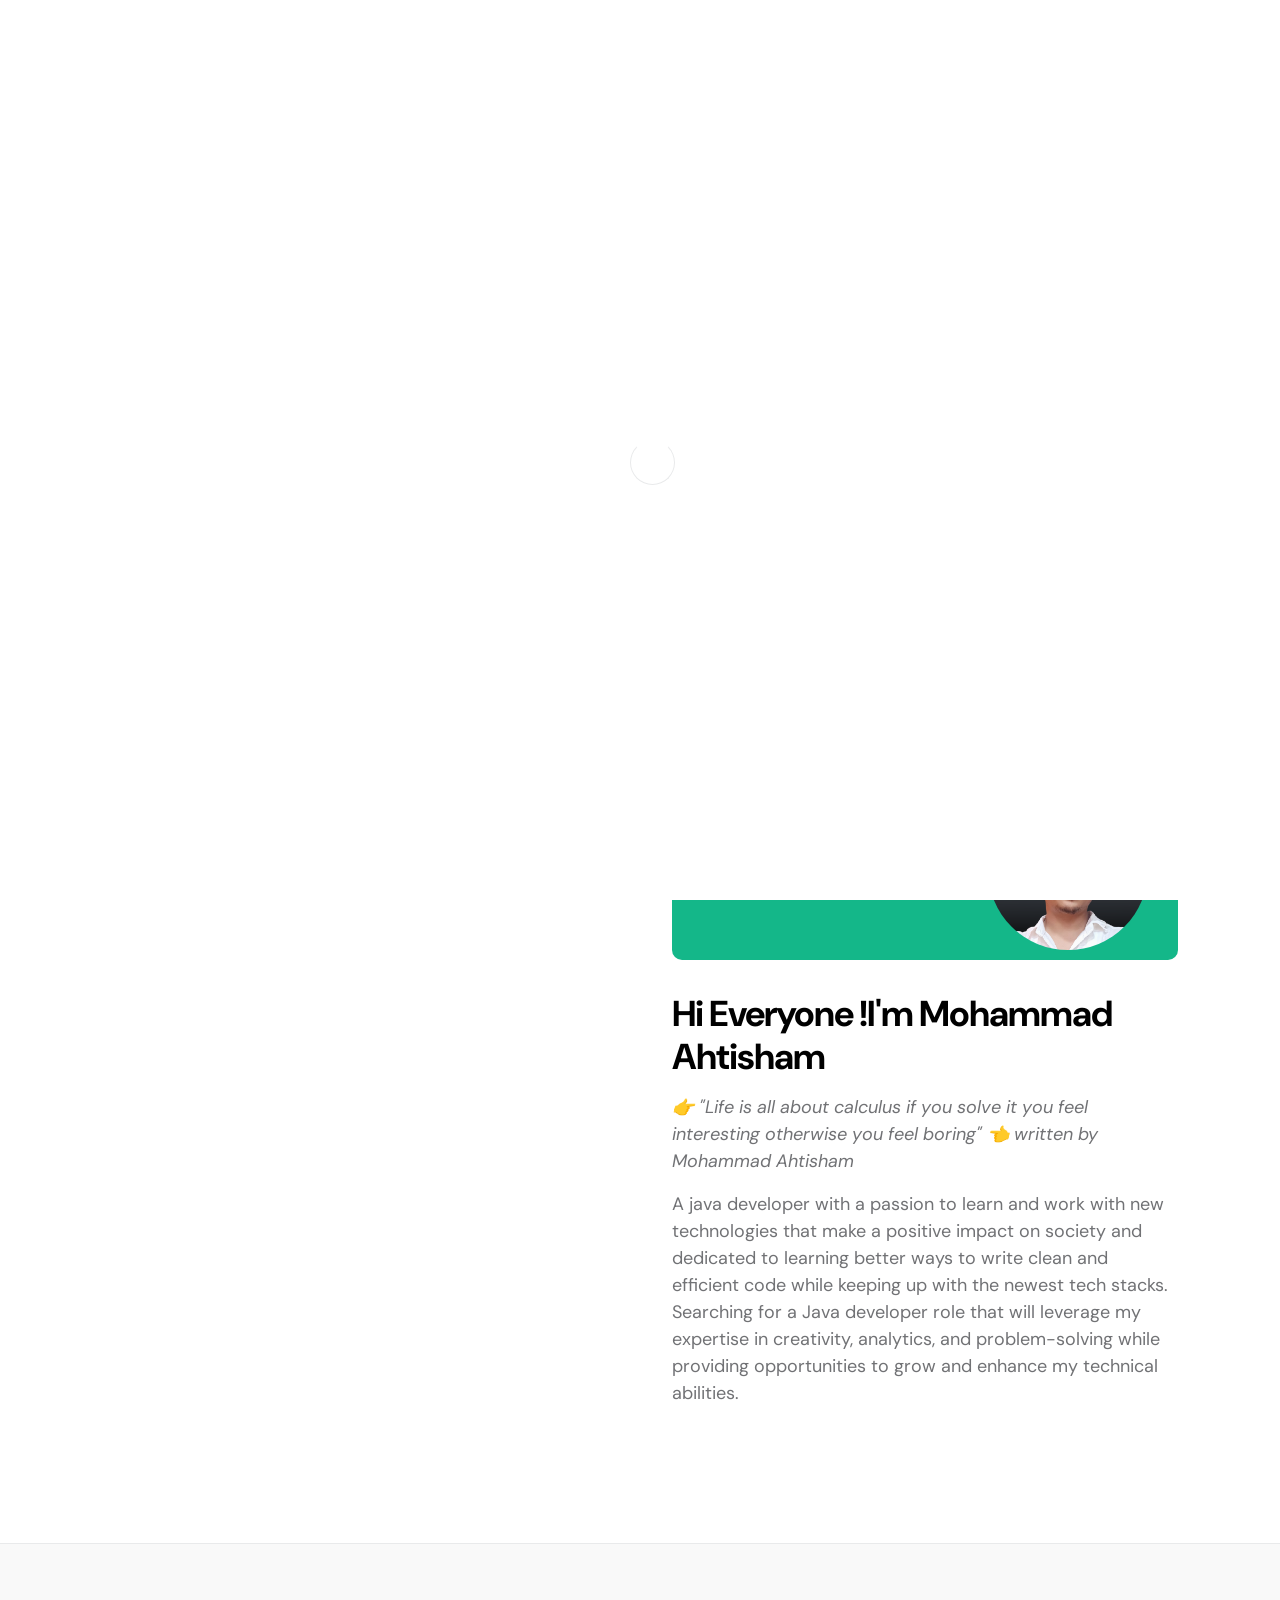
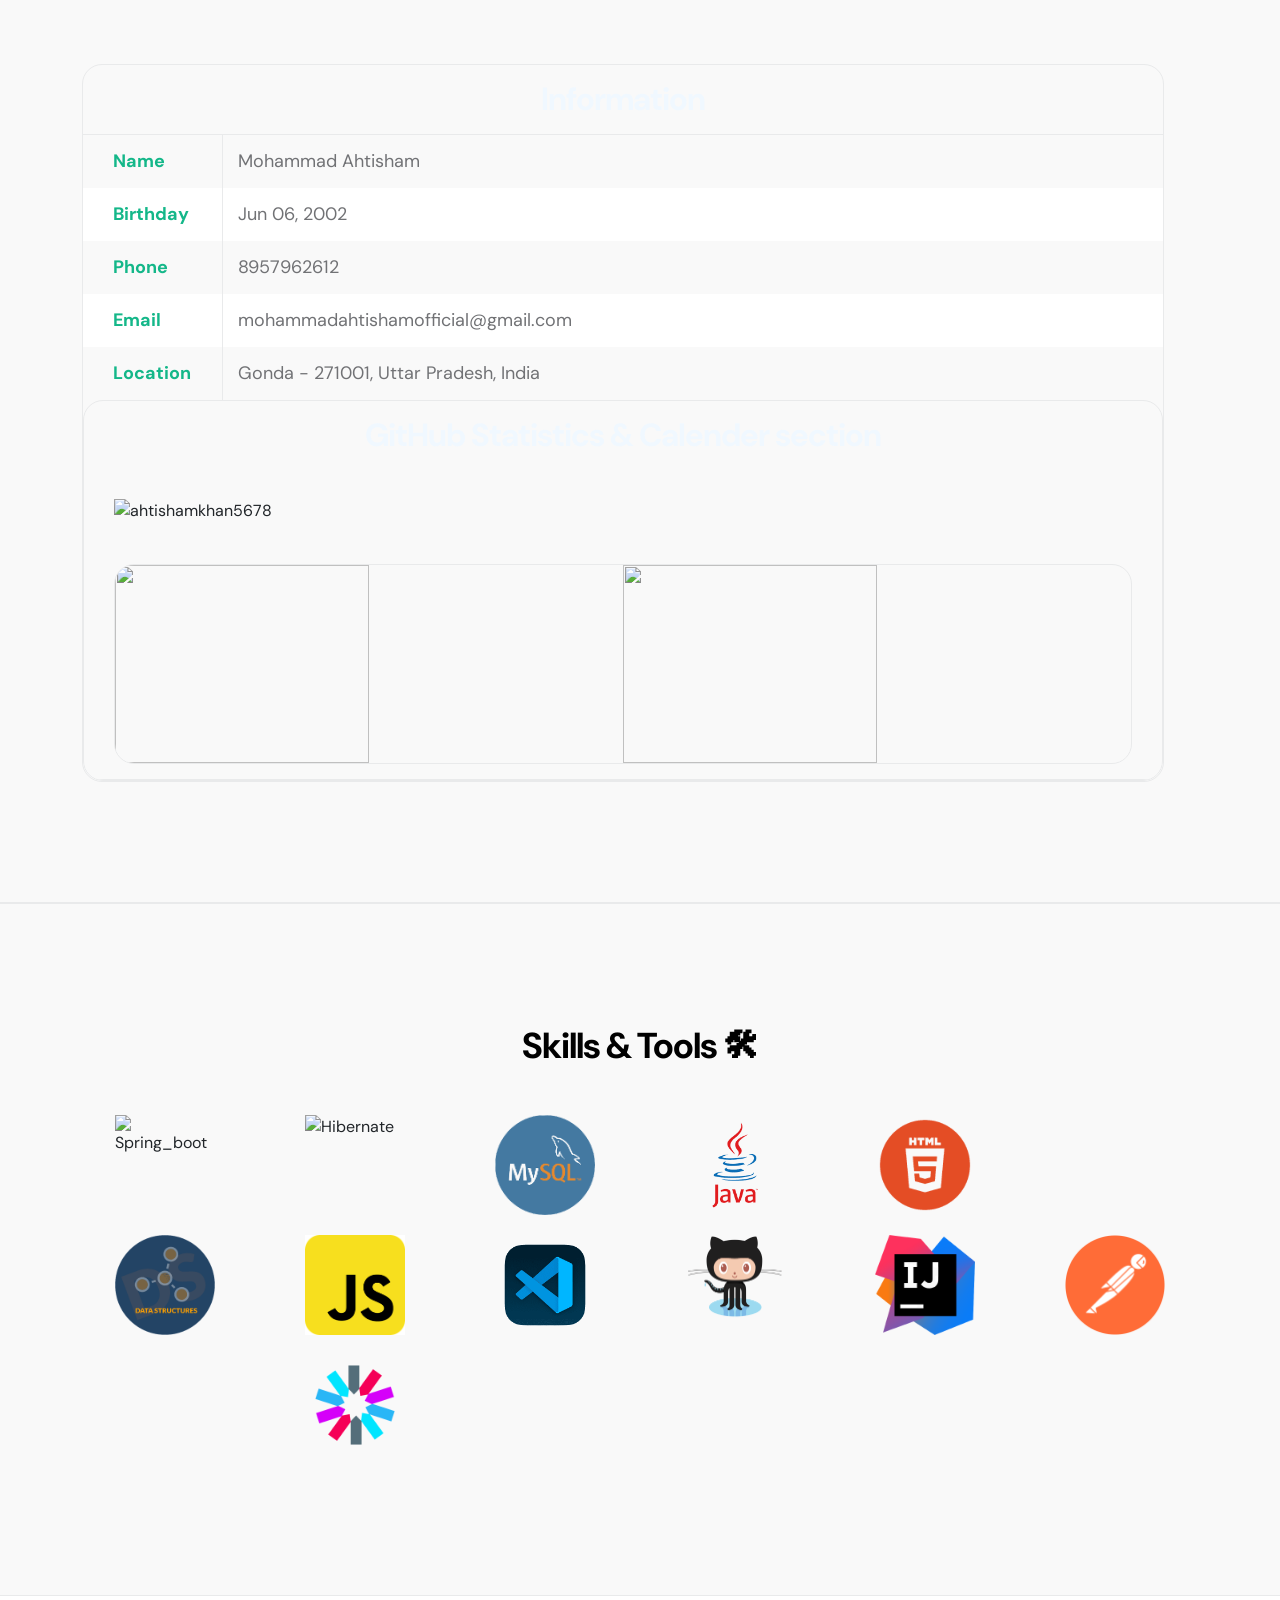
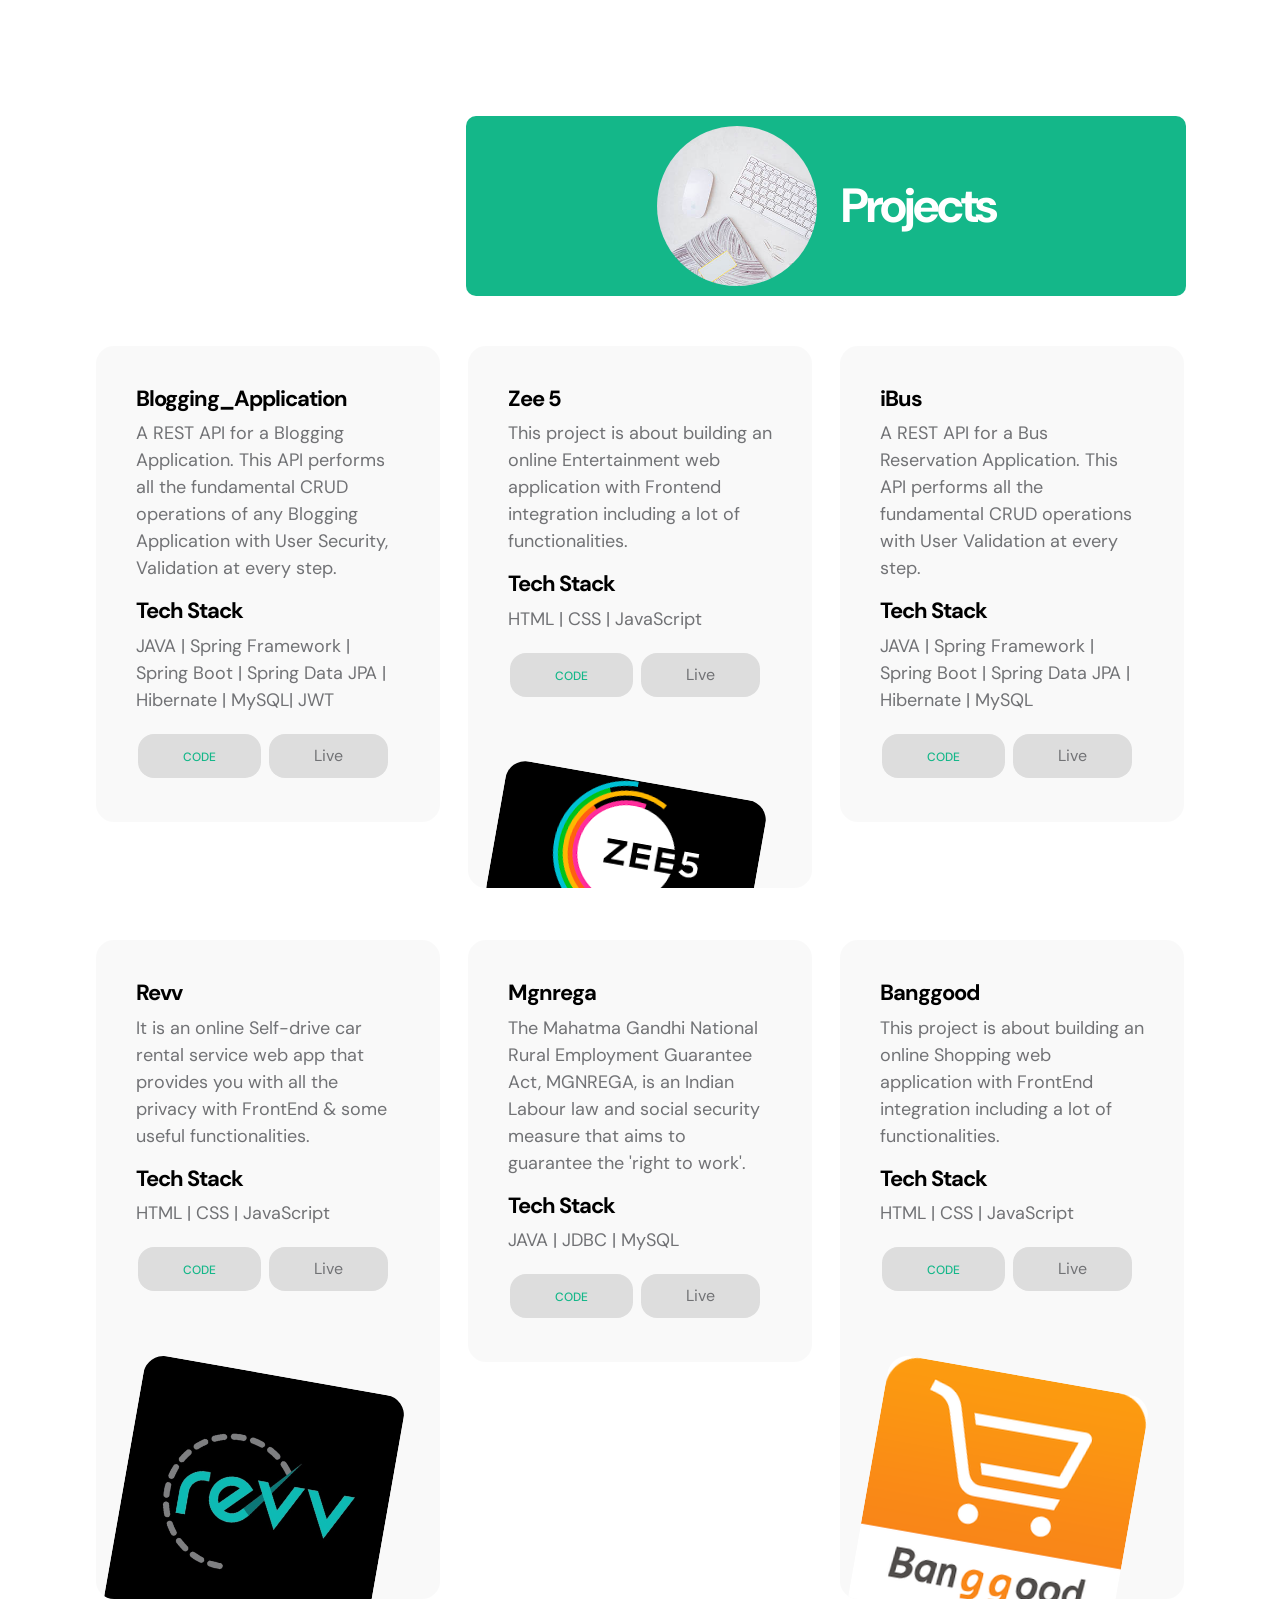
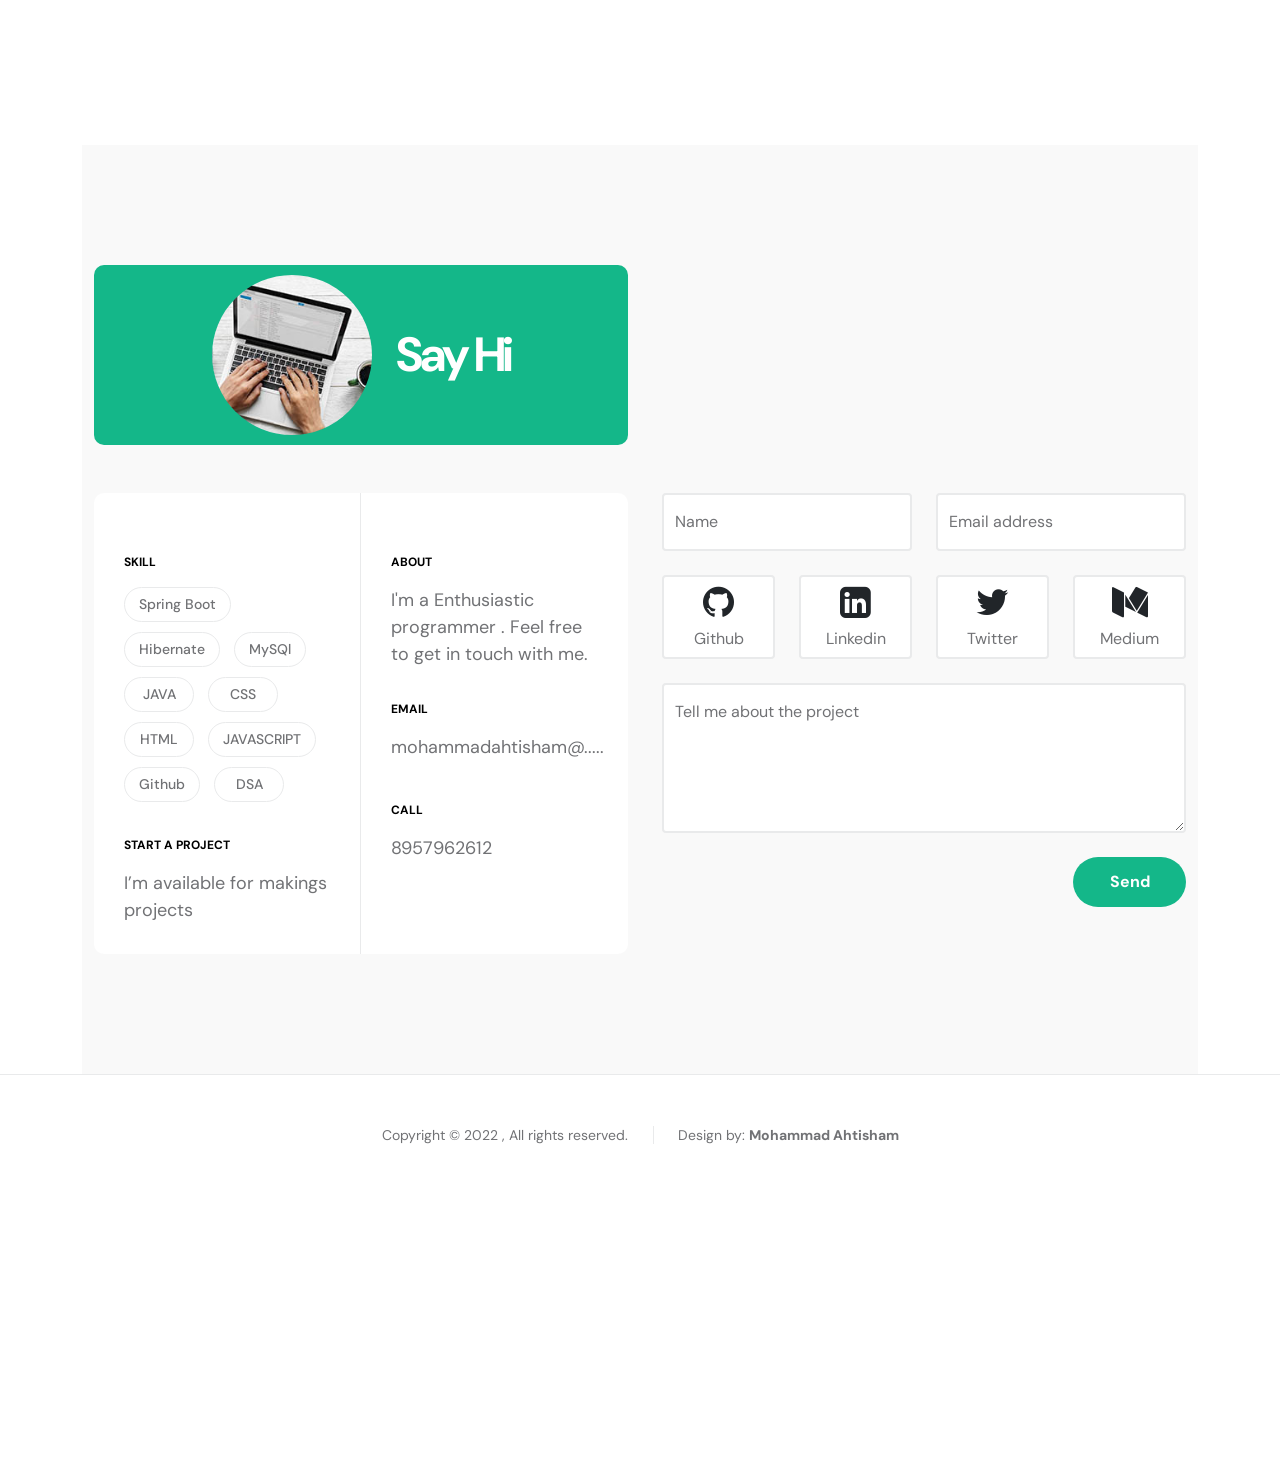
==== commit 54914841: "update index file" ====
--- a/MyPortfolio-main/index.html
+++ b/MyPortfolio-main/index.html
@@ -195,9 +195,12 @@
                                     feel
                                     interesting otherwise you feel boring" &#128072; written by Mohammad Ahtisham</span>
                             </p>
-                            <p> Enjoy creating things that live on the Internet & a passionate Java Developer,
-                                with strong administrative & communication skills, good attention to detail & the
-                                ability to write efficient code</p>
+                            <p> A java developer with a passion to learn and work with new technologies that
+                            make a positive impact on society and dedicated to learning better ways to write
+                            clean and efficient code while keeping up with the newest tech stacks. Searching
+                            for a Java developer role that will leverage my expertise in creativity, analytics,
+                            and problem-solving while providing opportunities to grow and enhance my
+                            technical abilities.</p>
 
                         </div>
                     </div>
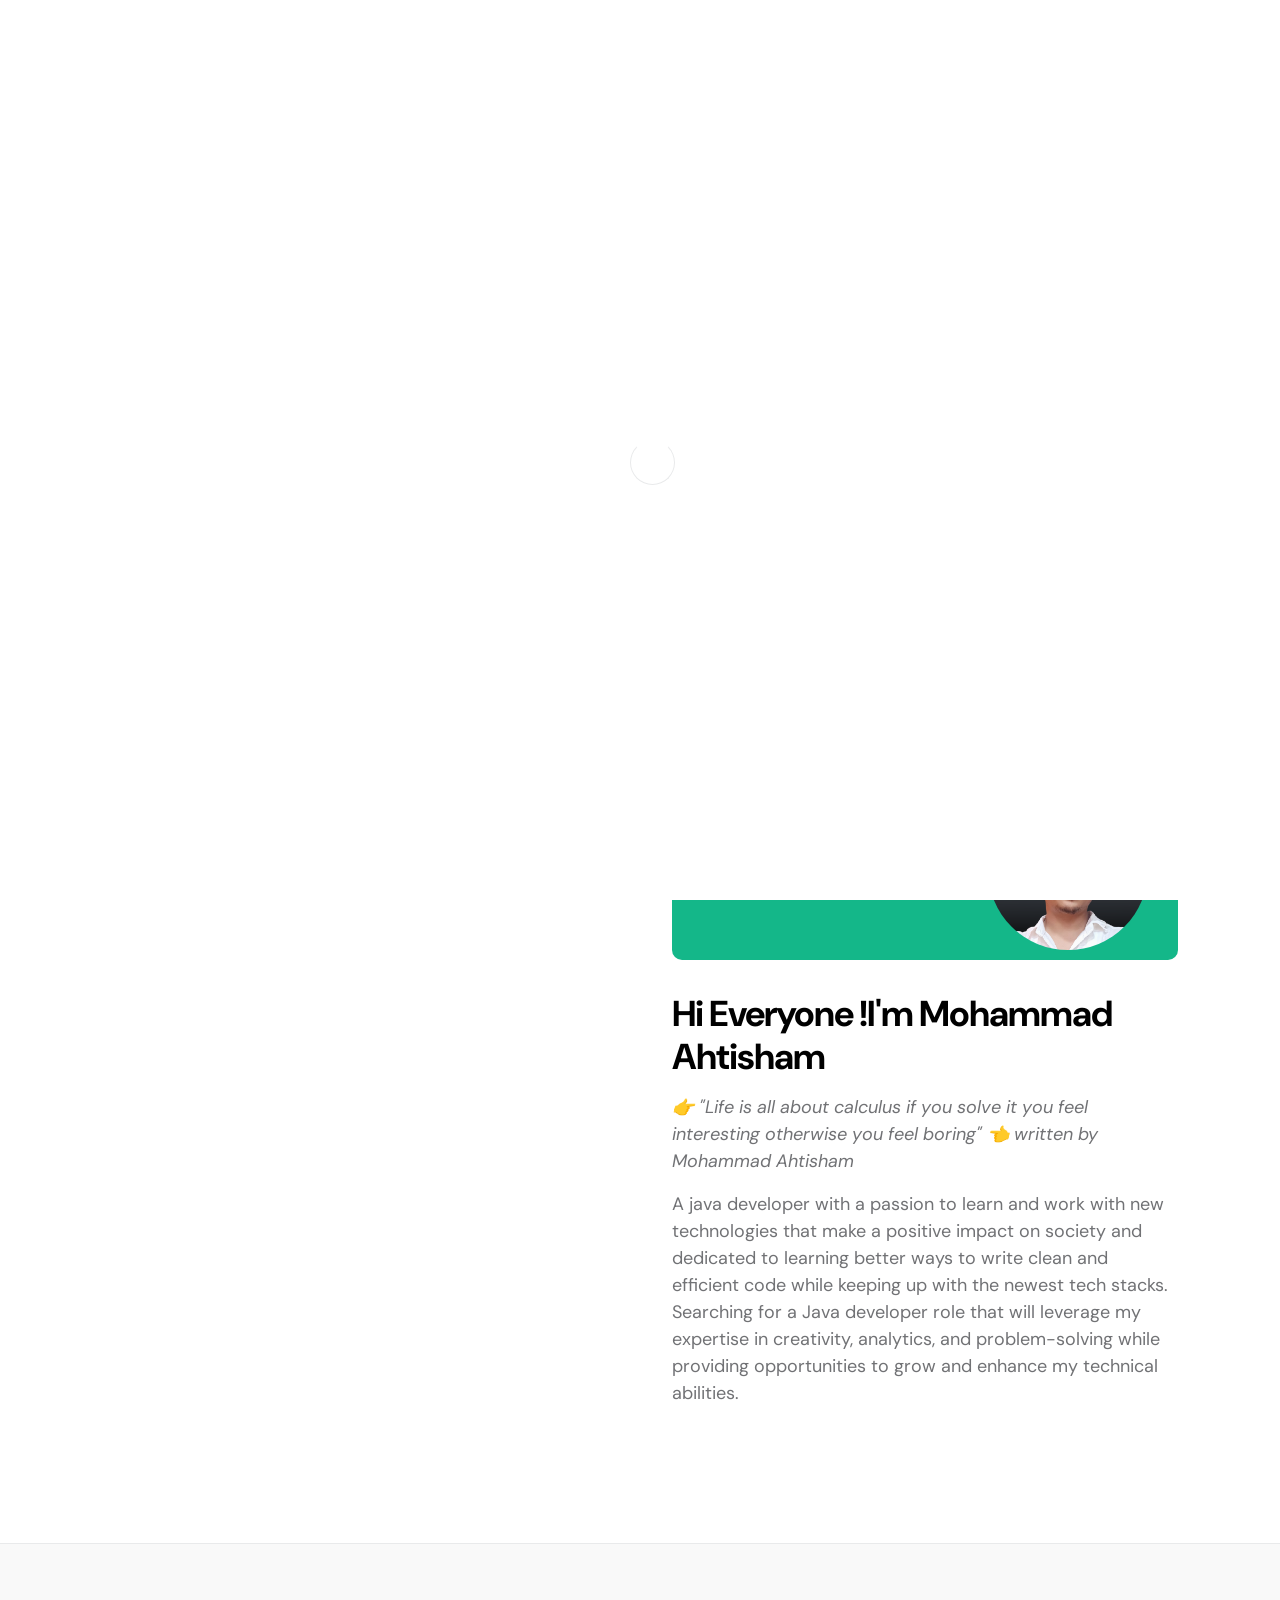
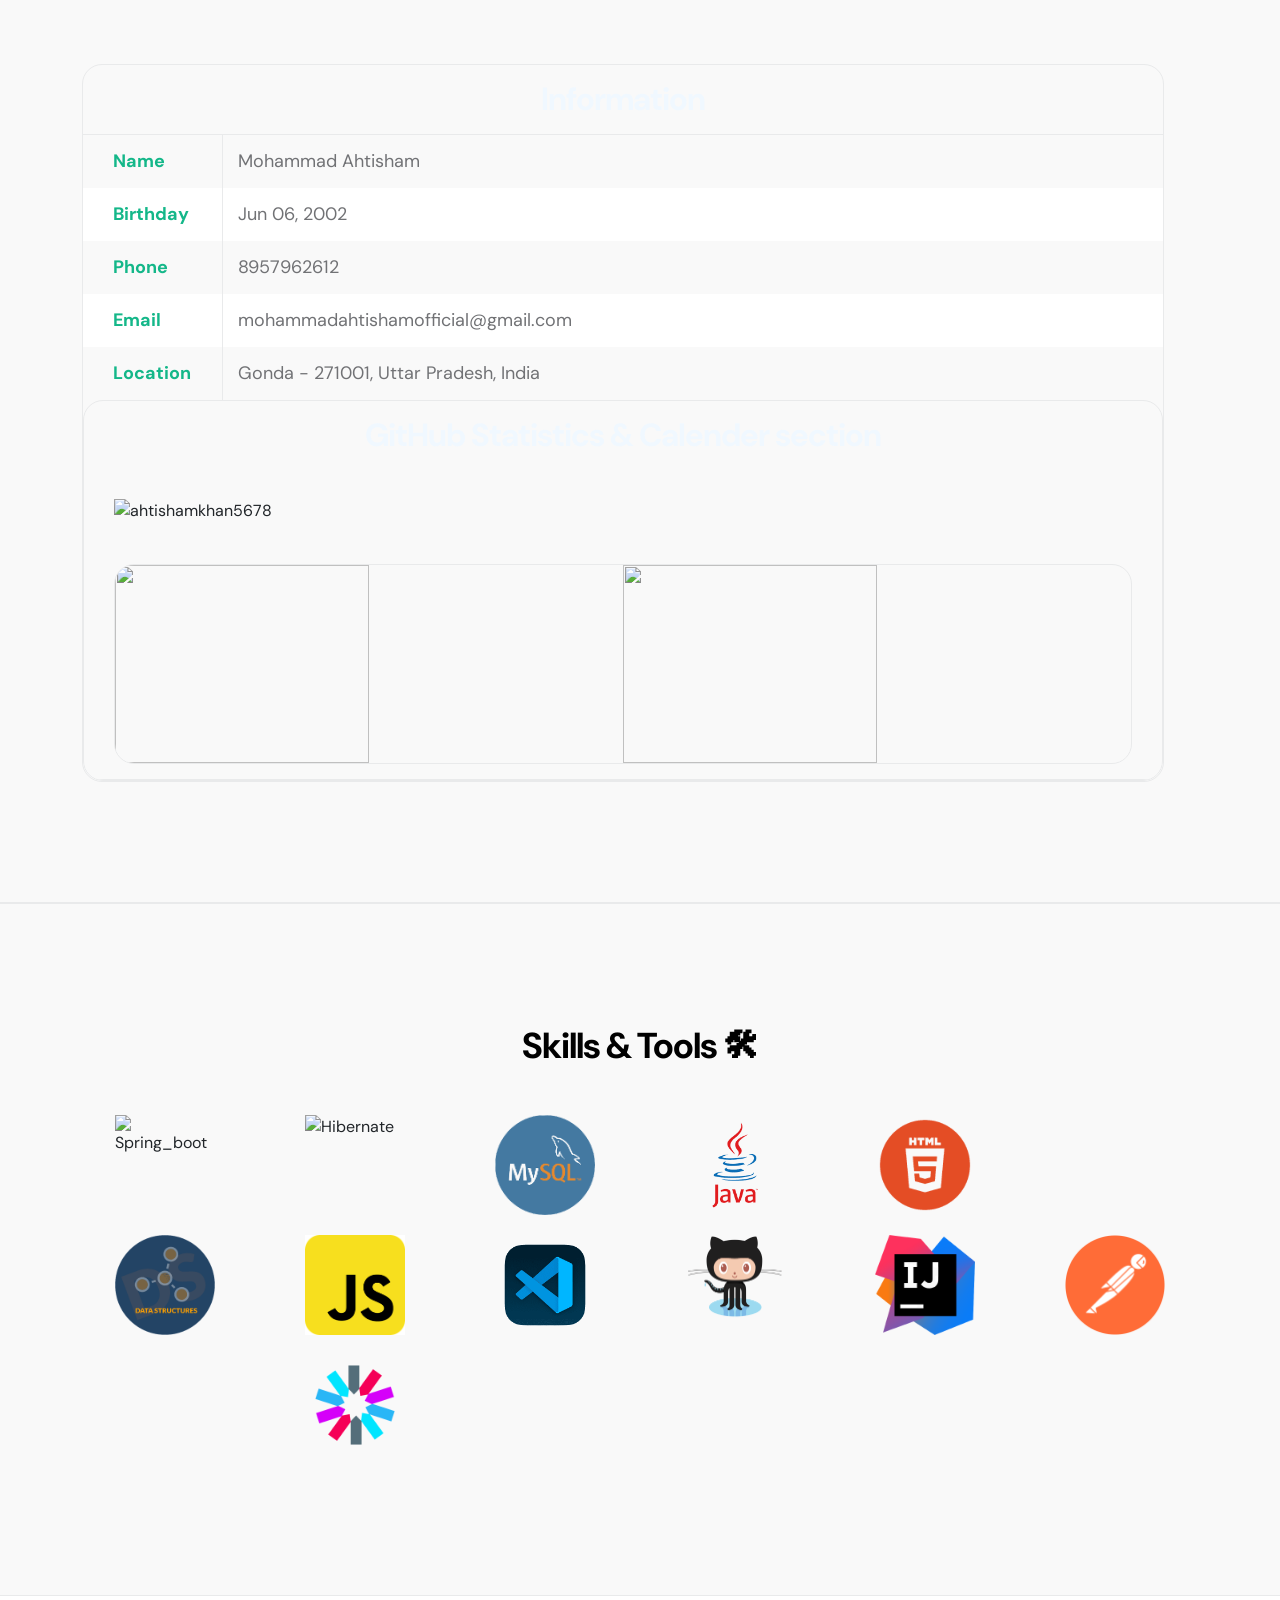
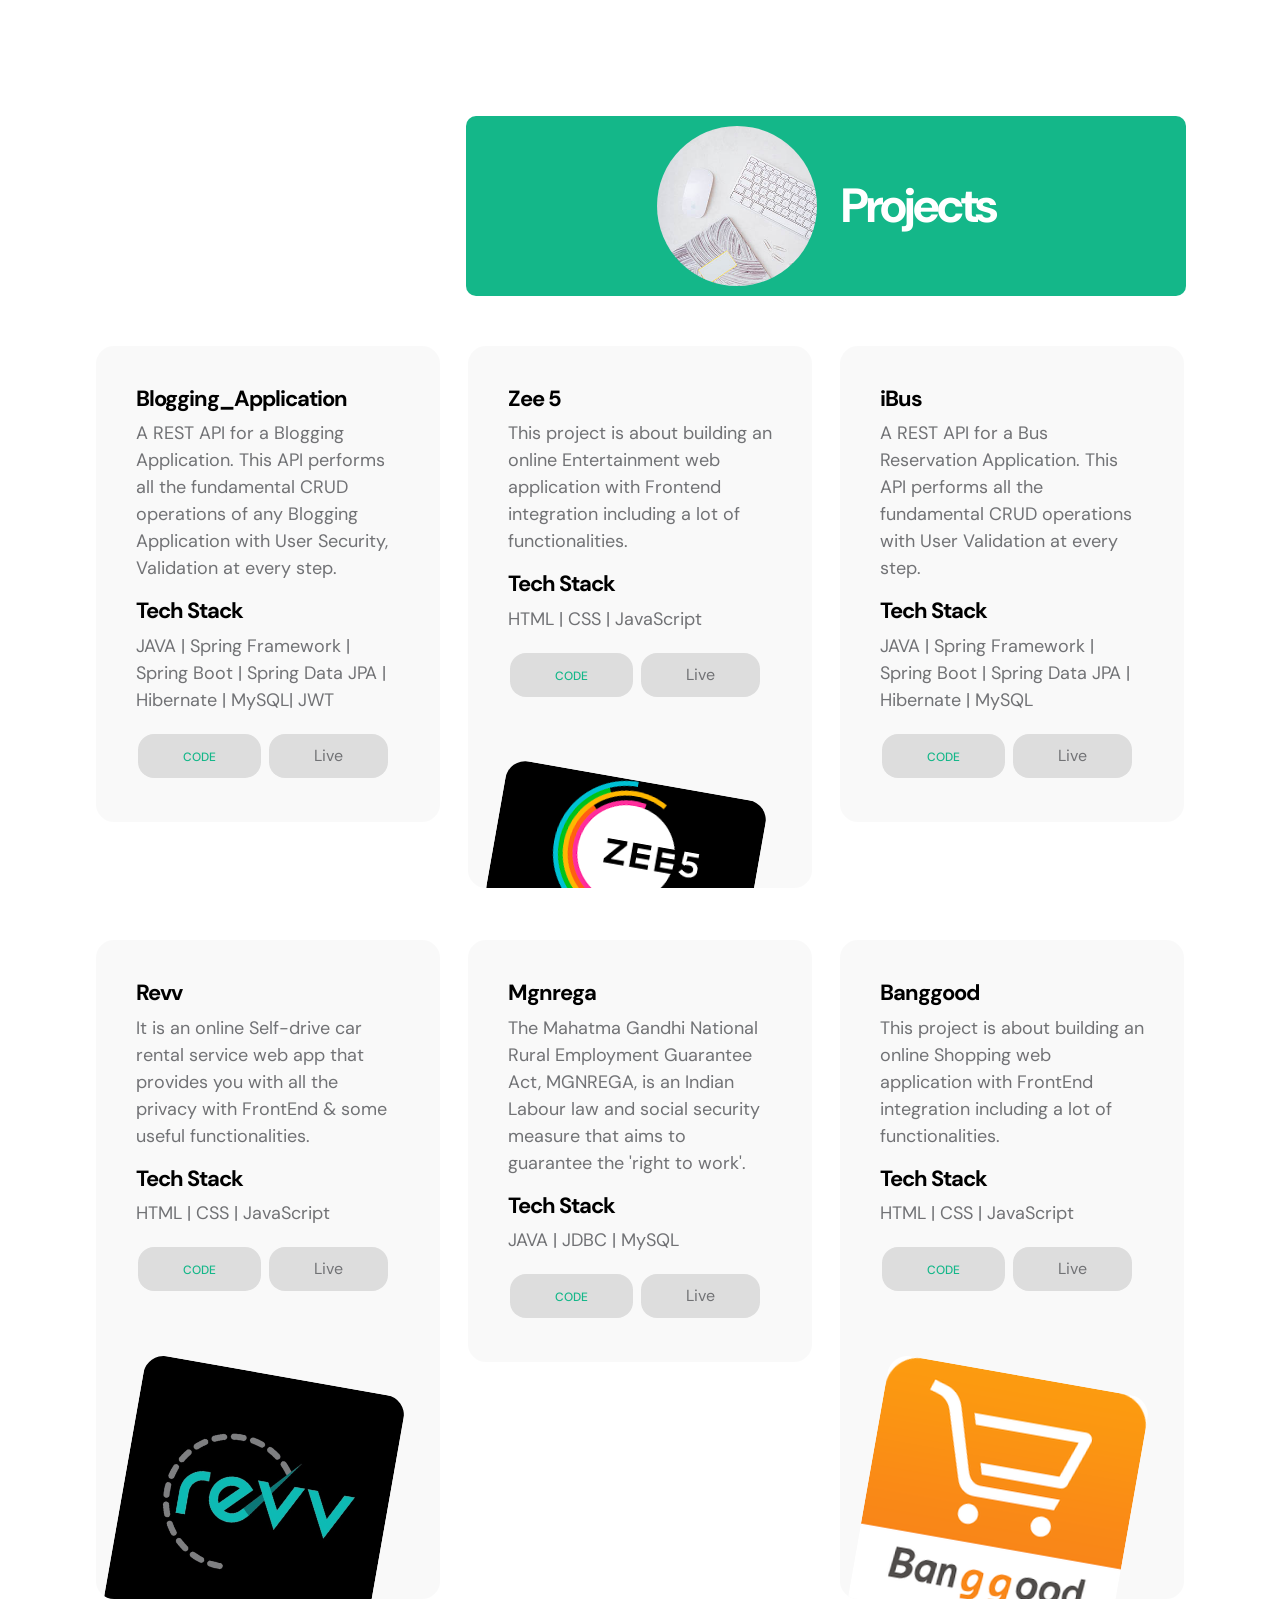
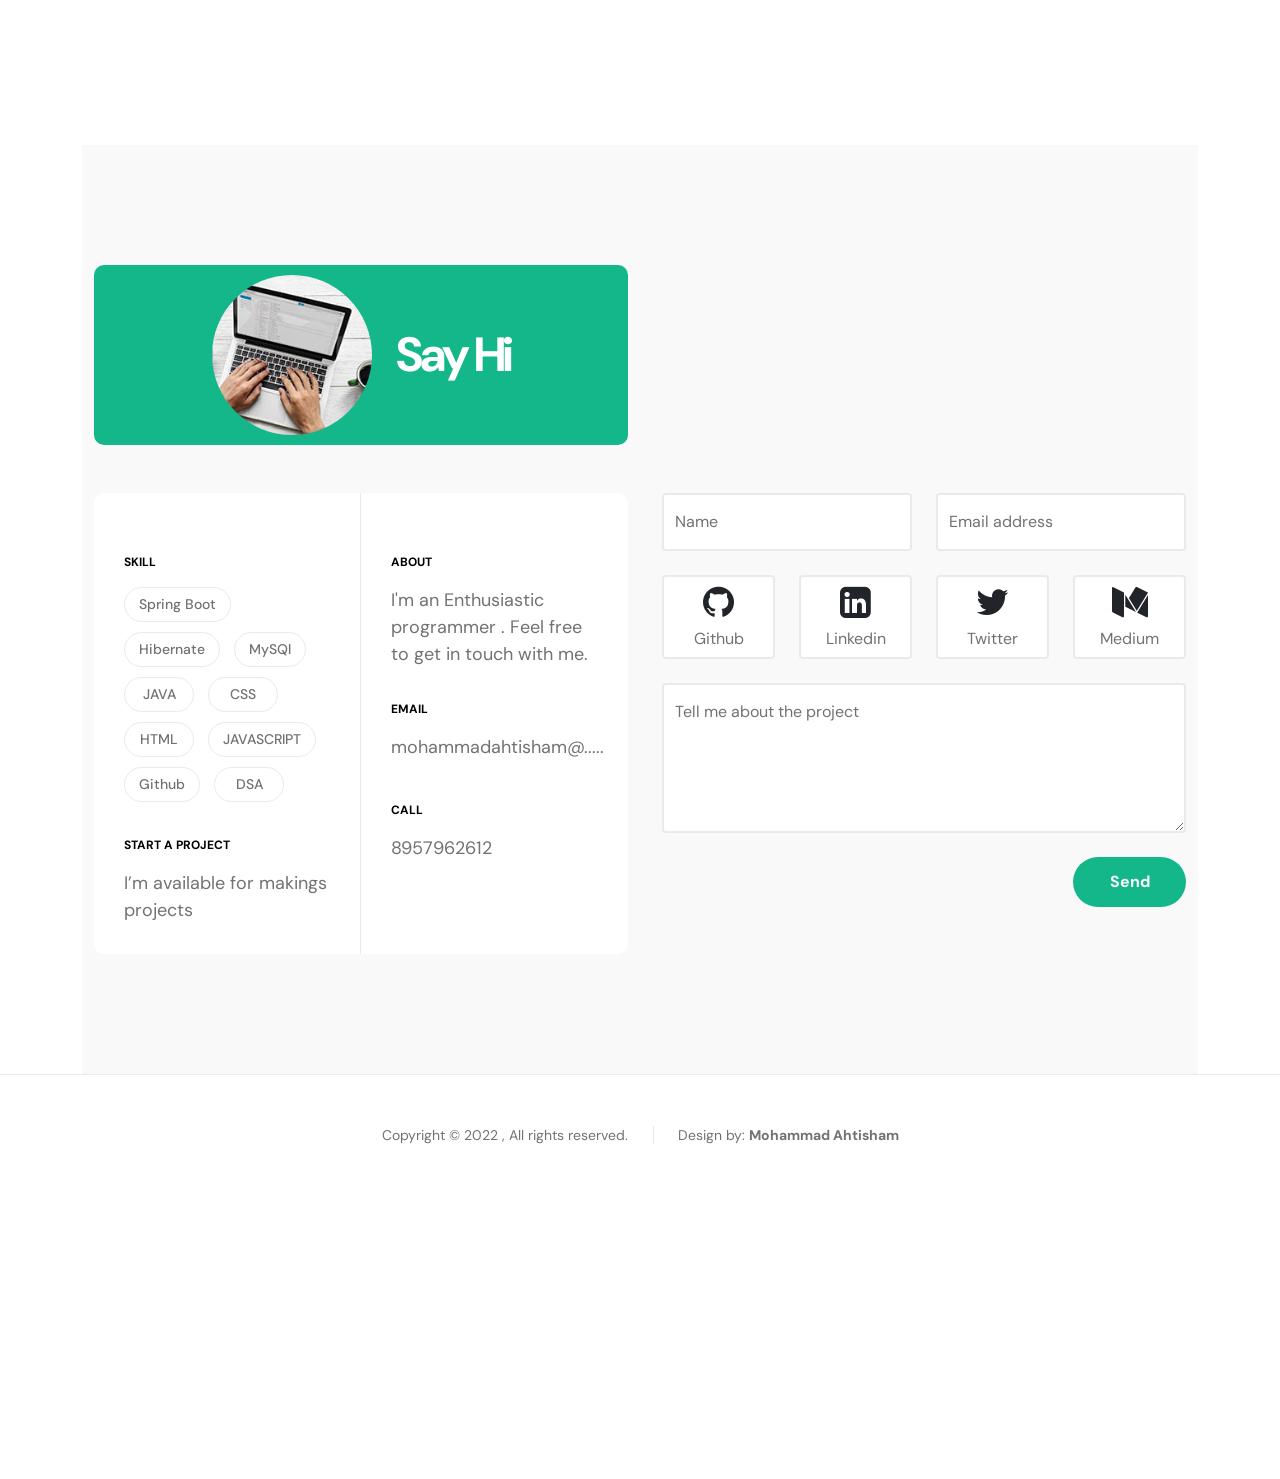
==== commit 150c0bc5: "Update index.html" ====
--- a/MyPortfolio-main/index.html
+++ b/MyPortfolio-main/index.html
@@ -666,7 +666,7 @@
                                 <strong class="site-footer-title d-block mb-3">About</strong>
 
                                 <p class="mb-2">
-                                    I'm a Enthusiastic programmer . Feel free to get in touch with me.
+                                    I'm an Enthusiastic programmer . Feel free to get in touch with me.
                                 </p>
 
                                 <strong class="site-footer-title d-block mt-4 mb-3">Email</strong>
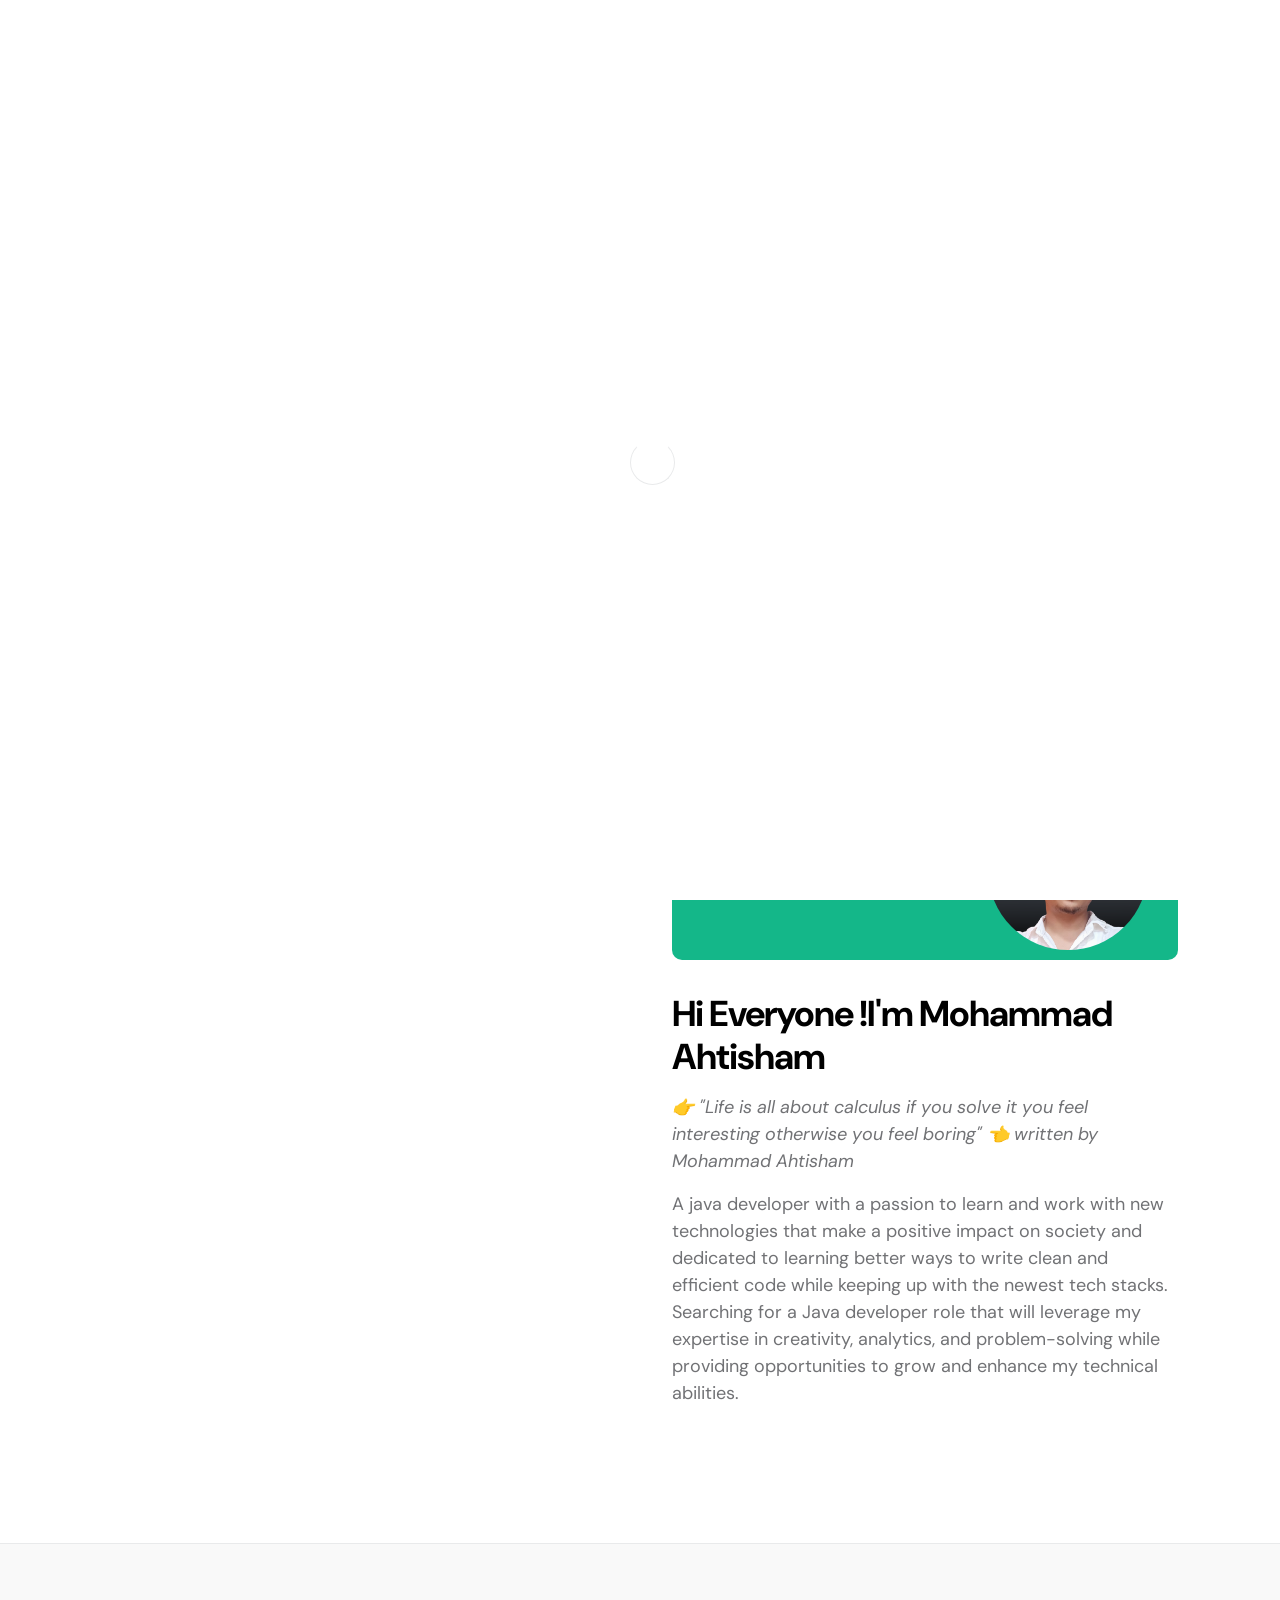
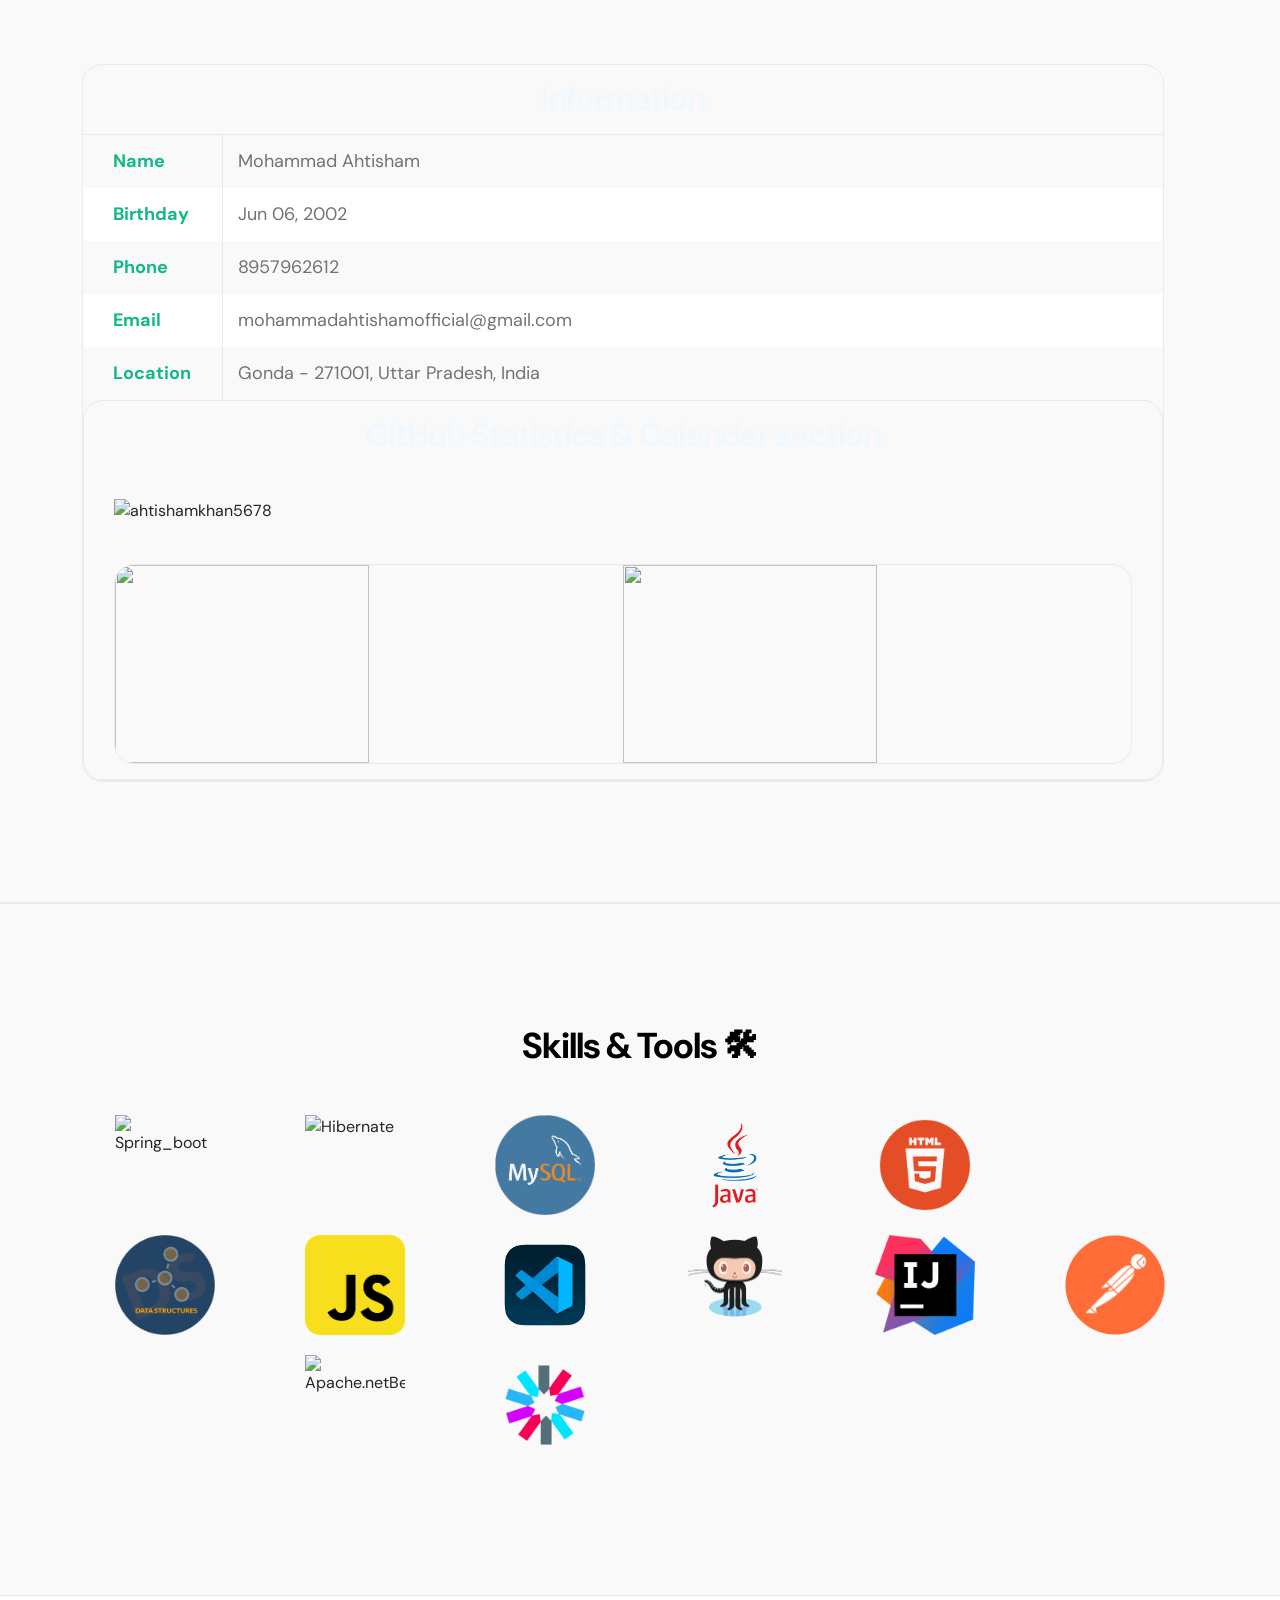
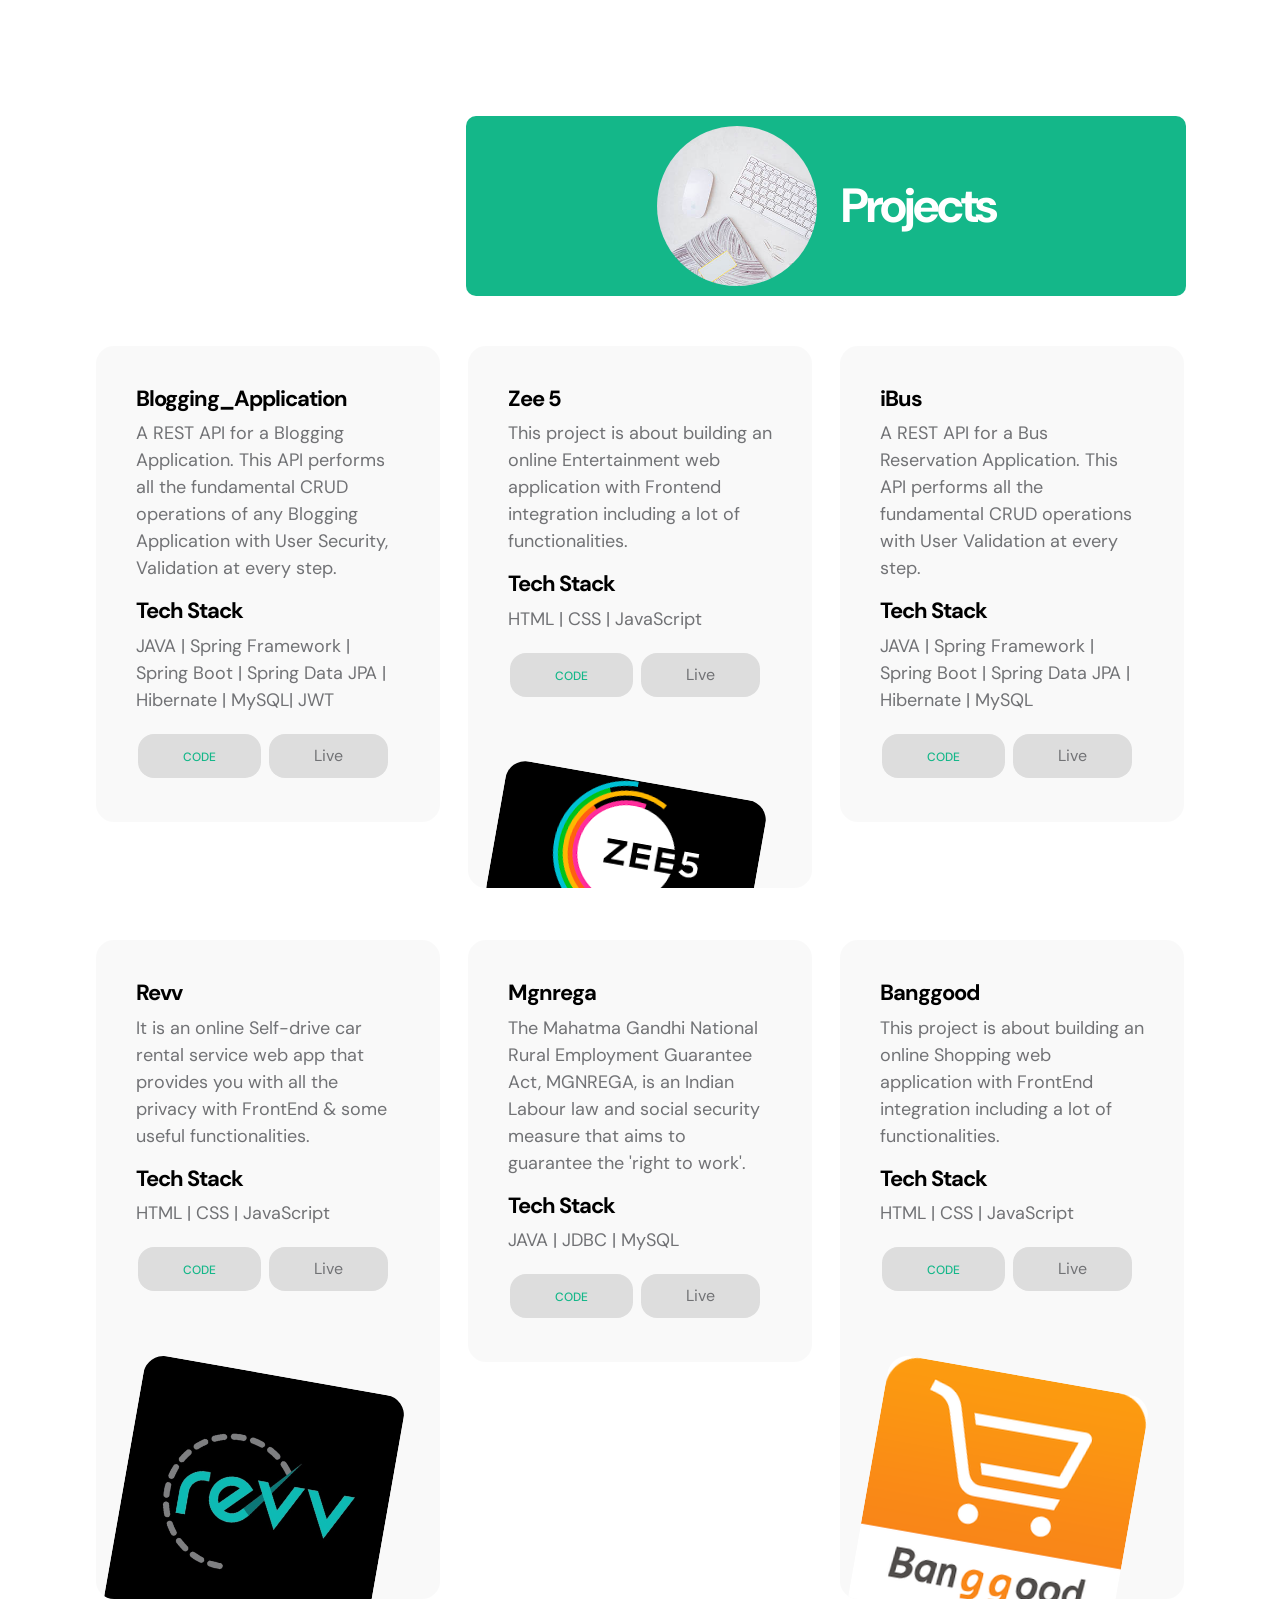
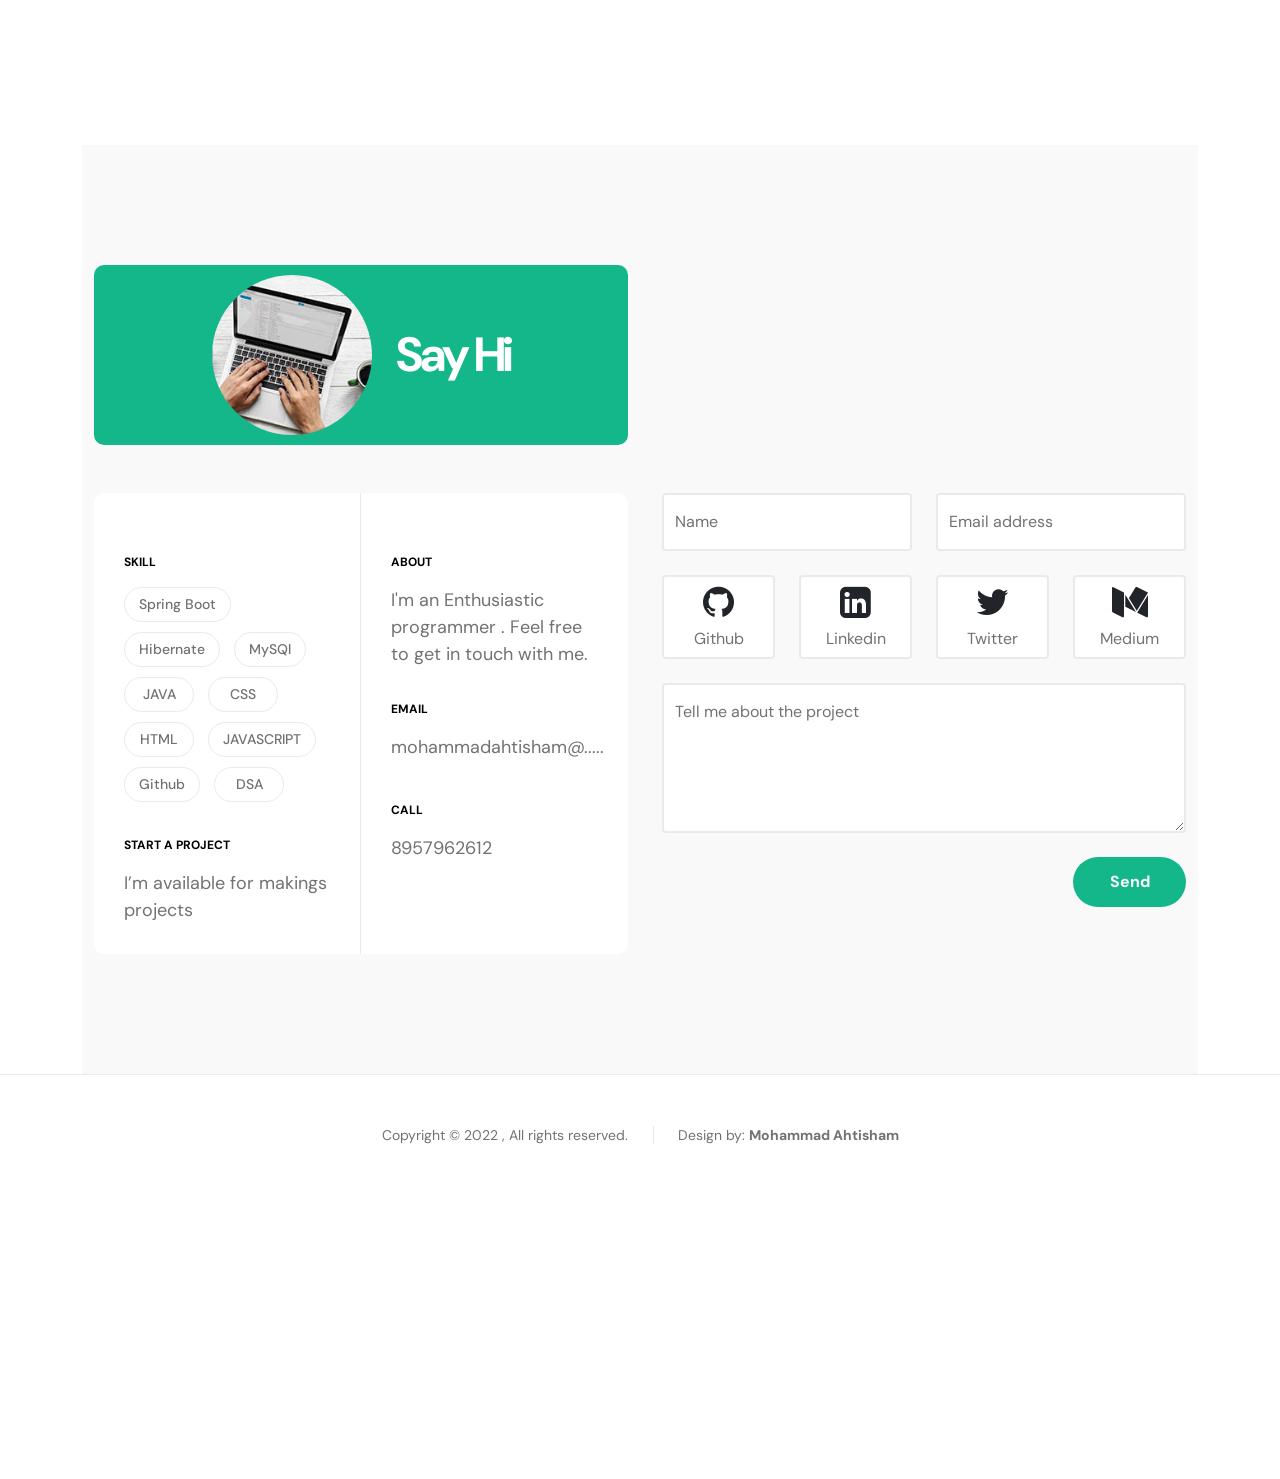
==== commit 33af00d9: "Update index.html" ====
--- a/MyPortfolio-main/index.html
+++ b/MyPortfolio-main/index.html
@@ -307,7 +307,7 @@
                     <!-- spring boot logo -->
 
                     <div class="col-lg-2 col-4 me-auto clients-item-height">
-                        <img src="https://spring.io/images/spring-initializr-4291cc0115eb104348717b82161a81de.svg"
+                        <img src="https://dz2cdn1.dzone.com/storage/temp/12434118-spring-boot-logo.png"
                             class="clients-image img-fluid" alt="Spring_boot">
                     </div>
                     <!-- hibernnate logo -->
@@ -367,6 +367,12 @@
                     <div class="col-lg-2 col-4 clients-item-height">
                         <img src="https://upload.wikimedia.org/wikipedia/commons/a/ab/Swagger-logo.png?20170812110931"
                             class="clients-image img-fluid" alt="">
+                    </div>
+                    
+                     <!-- Apache.netBean -->
+                    <div class="col-lg-2 col-4 clients-item-height">
+                        <img src="https://cdn3d.iconscout.com/3d/free/thumb/netbeans-5728461-4781225.png"
+                            class="clients-image img-fluid" alt="Apache.netBean">
                     </div>
 
                     <!-- JWT logo -->
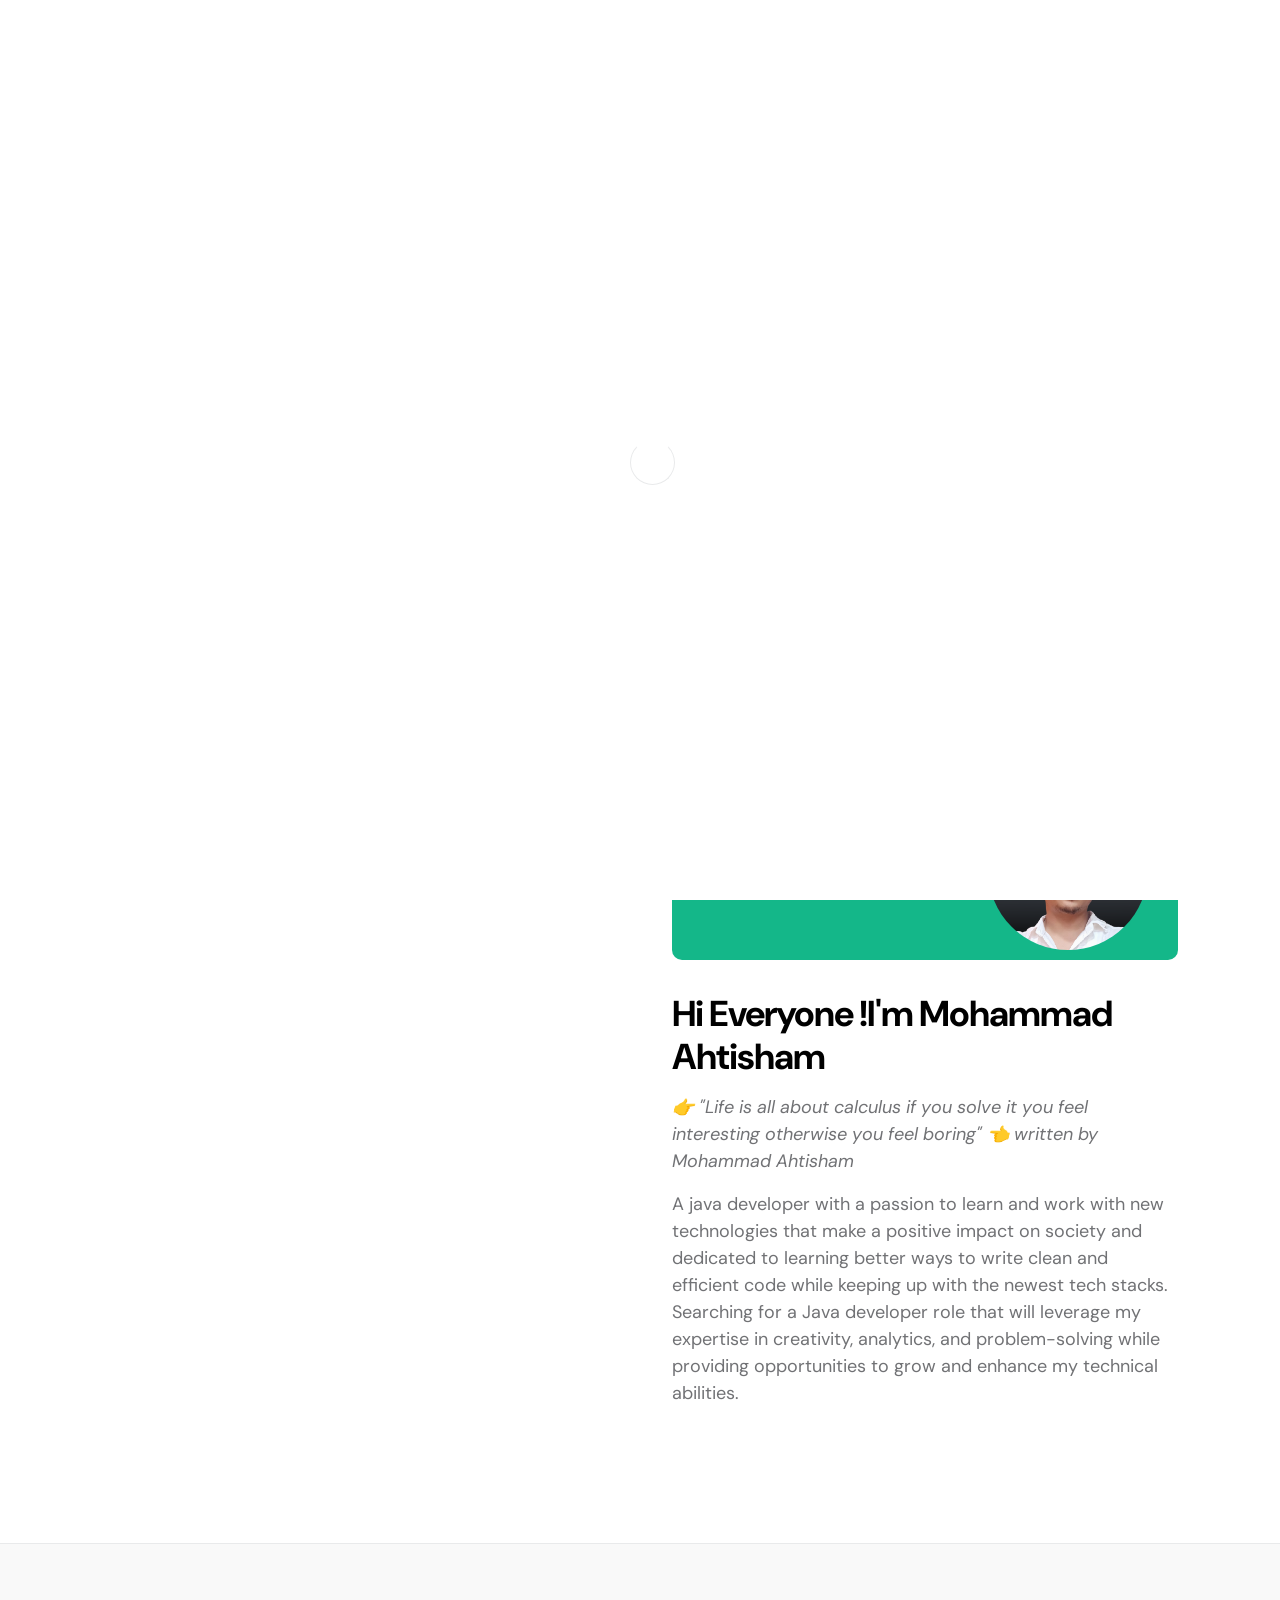
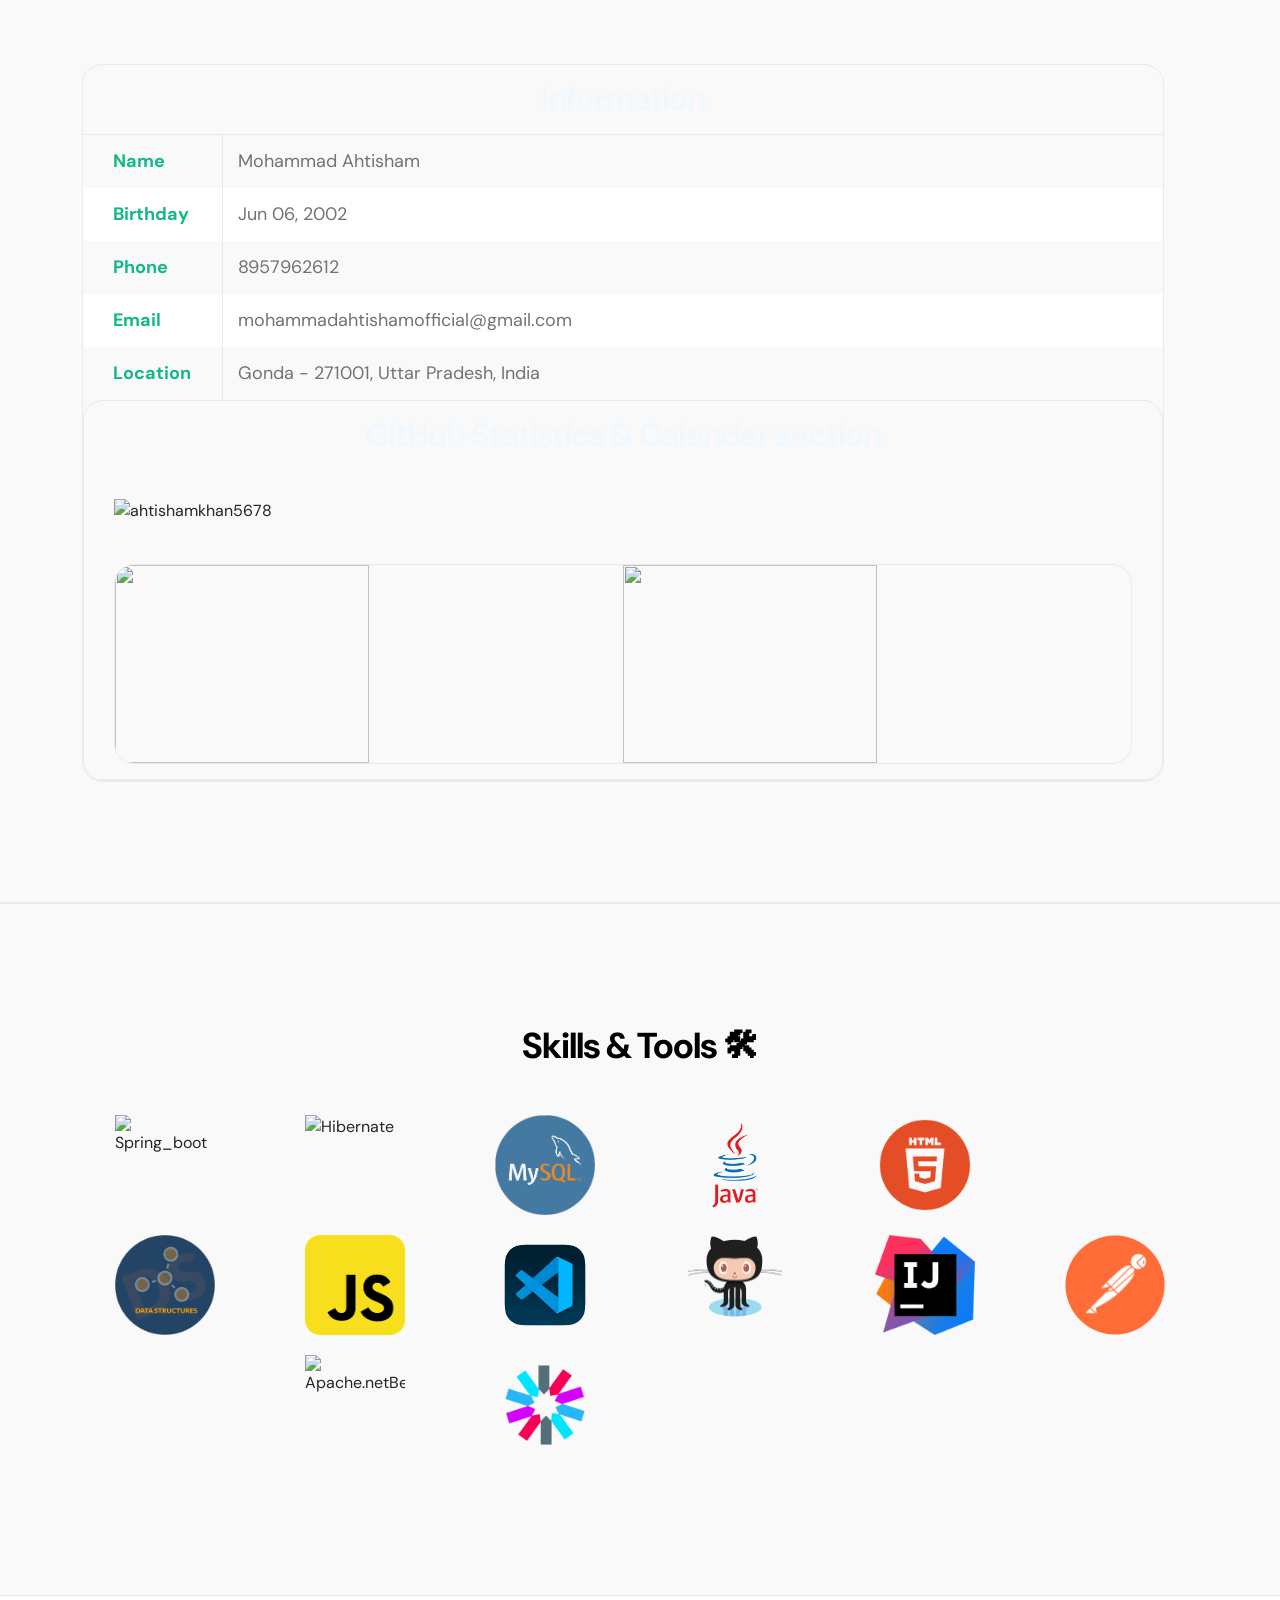
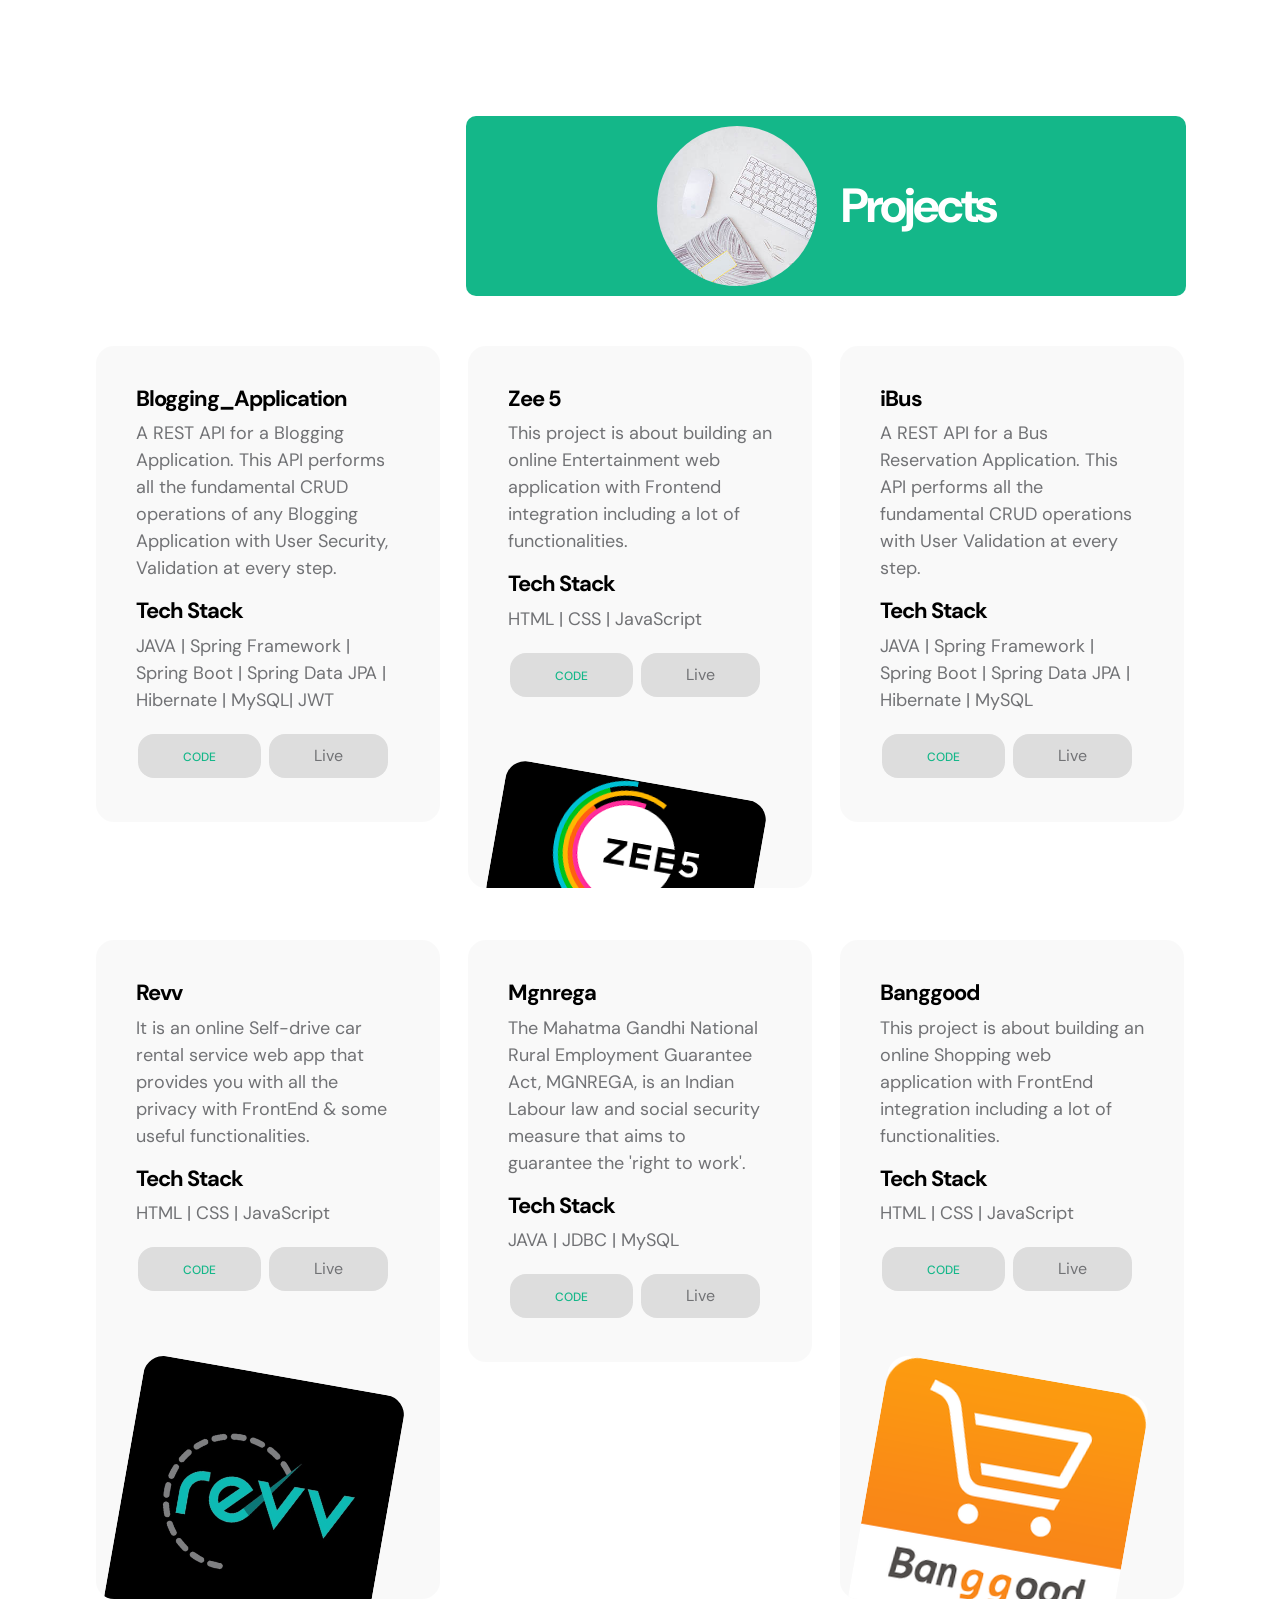
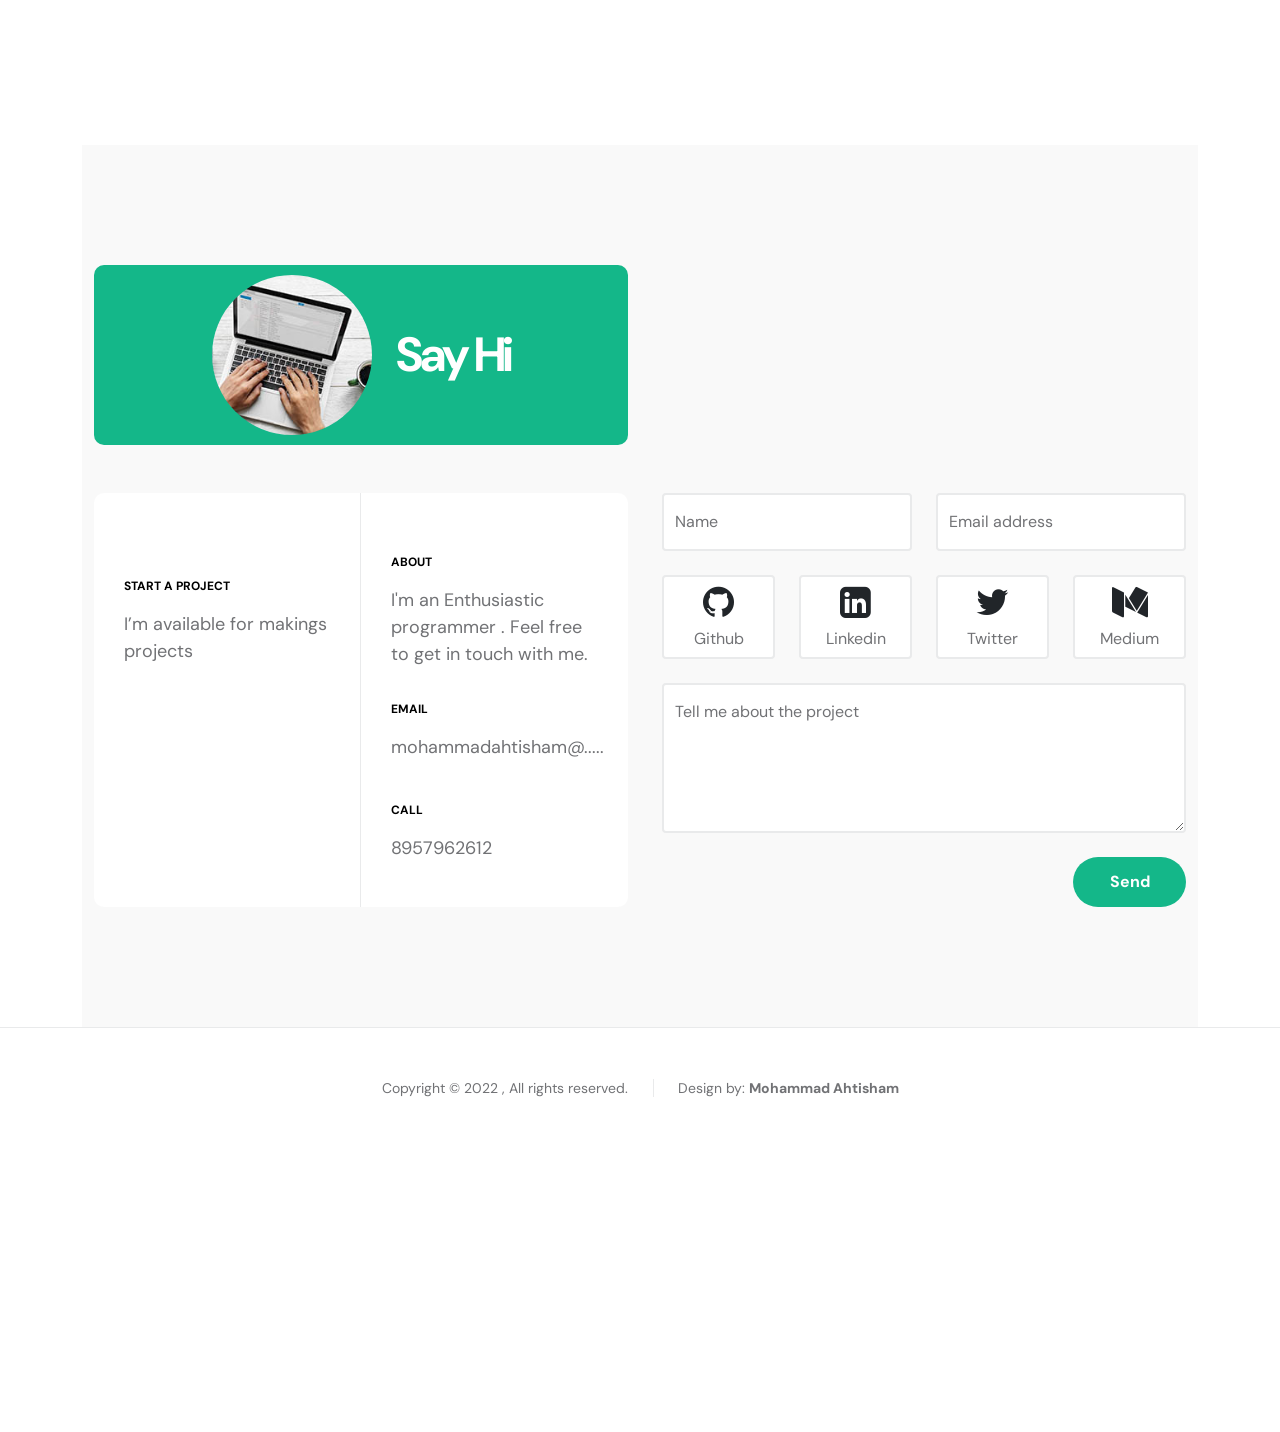
==== commit 2c07ffbc: "Update index.html" ====
--- a/MyPortfolio-main/index.html
+++ b/MyPortfolio-main/index.html
@@ -627,7 +627,7 @@
 
                         <div class="col-lg-3 col-md-6 col-12 pe-lg-0">
                             <div class="contact-info contact-info-border-start d-flex flex-column">
-                                <strong class="site-footer-title d-block mb-3">Skill</strong>
+<!--                                 <strong class="site-footer-title d-block mb-3">Skill</strong>
 
                                 <ul class="footer-menu">
                                     <li class="footer-menu-item"><a href="#section_3" class="footer-menu-link">Spring
@@ -658,7 +658,7 @@
 
                                     <li class="footer-menu-item"><a href="#section_3" class="footer-menu-link">DSA</a>
                                     </li>
-                                </ul>
+                                </ul> -->
 
 
                                 <strong class="site-footer-title d-block mt-4 mb-3">Start a project</strong>
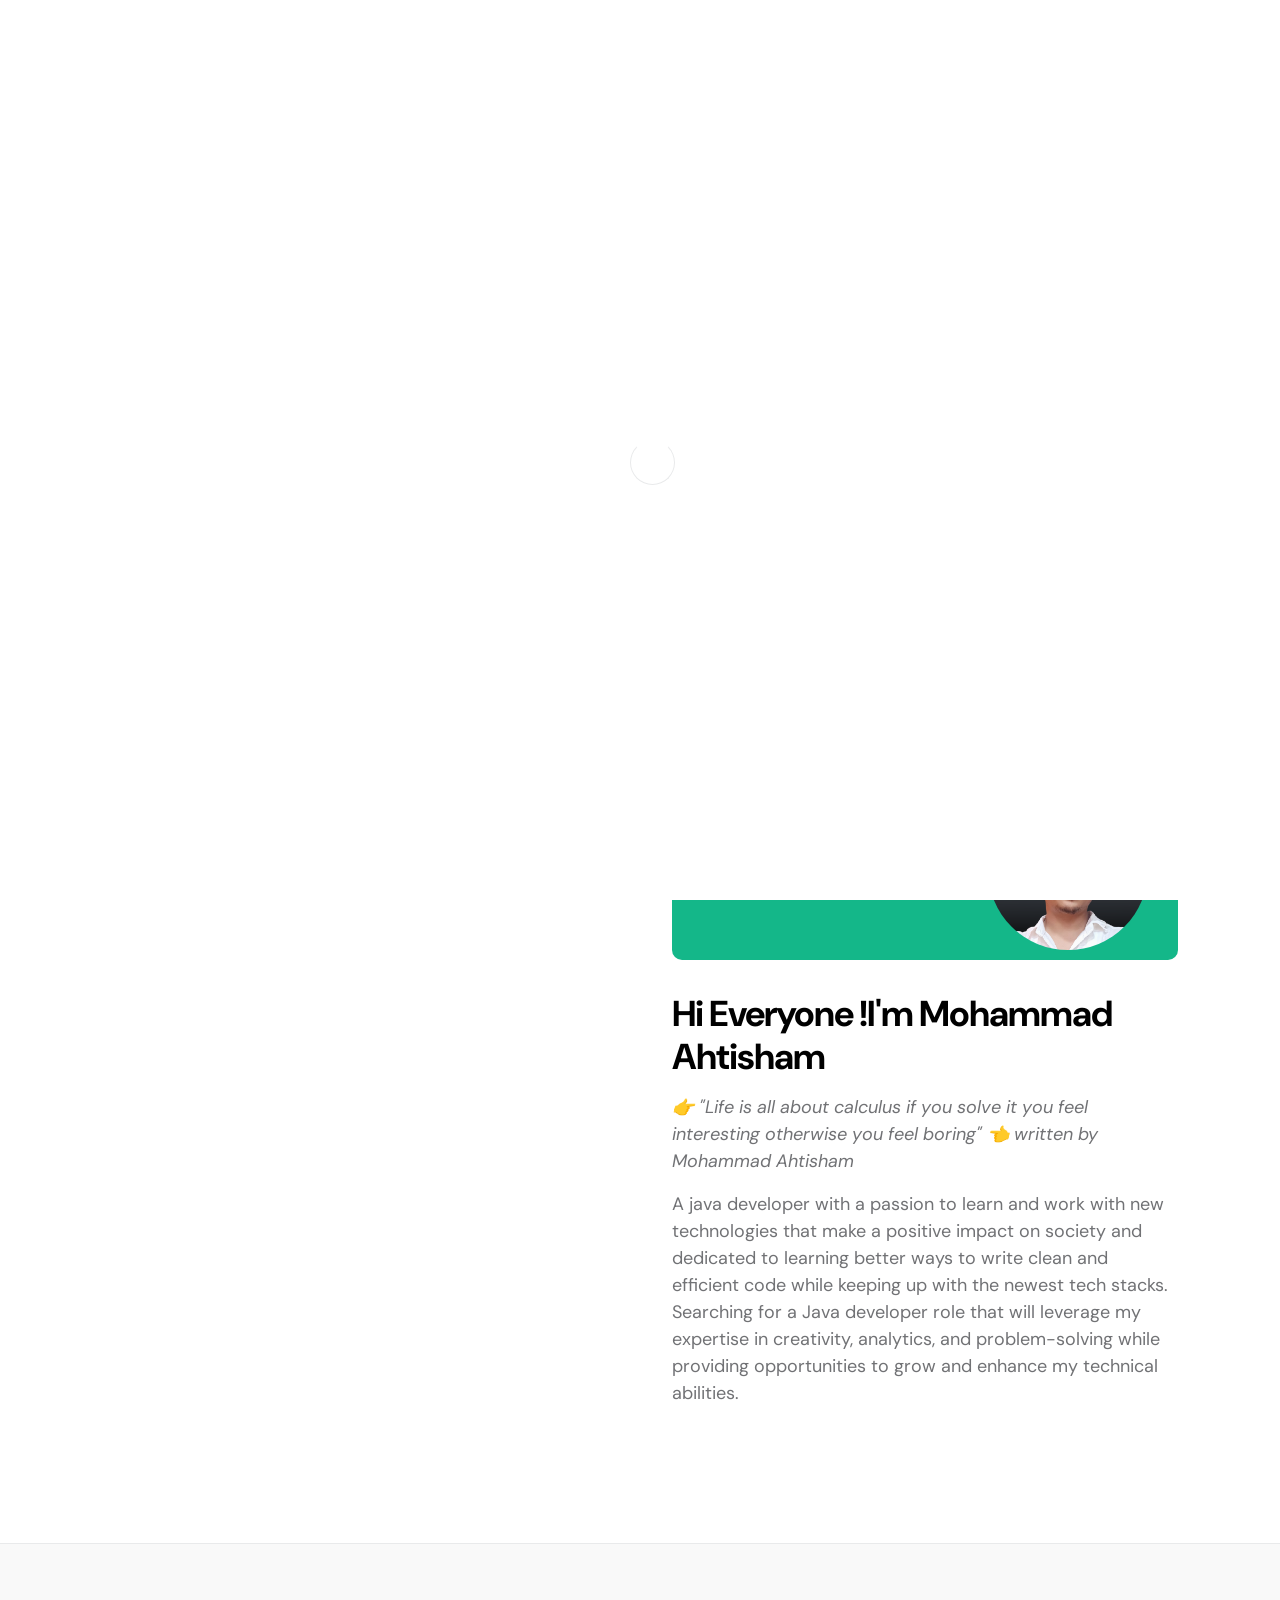
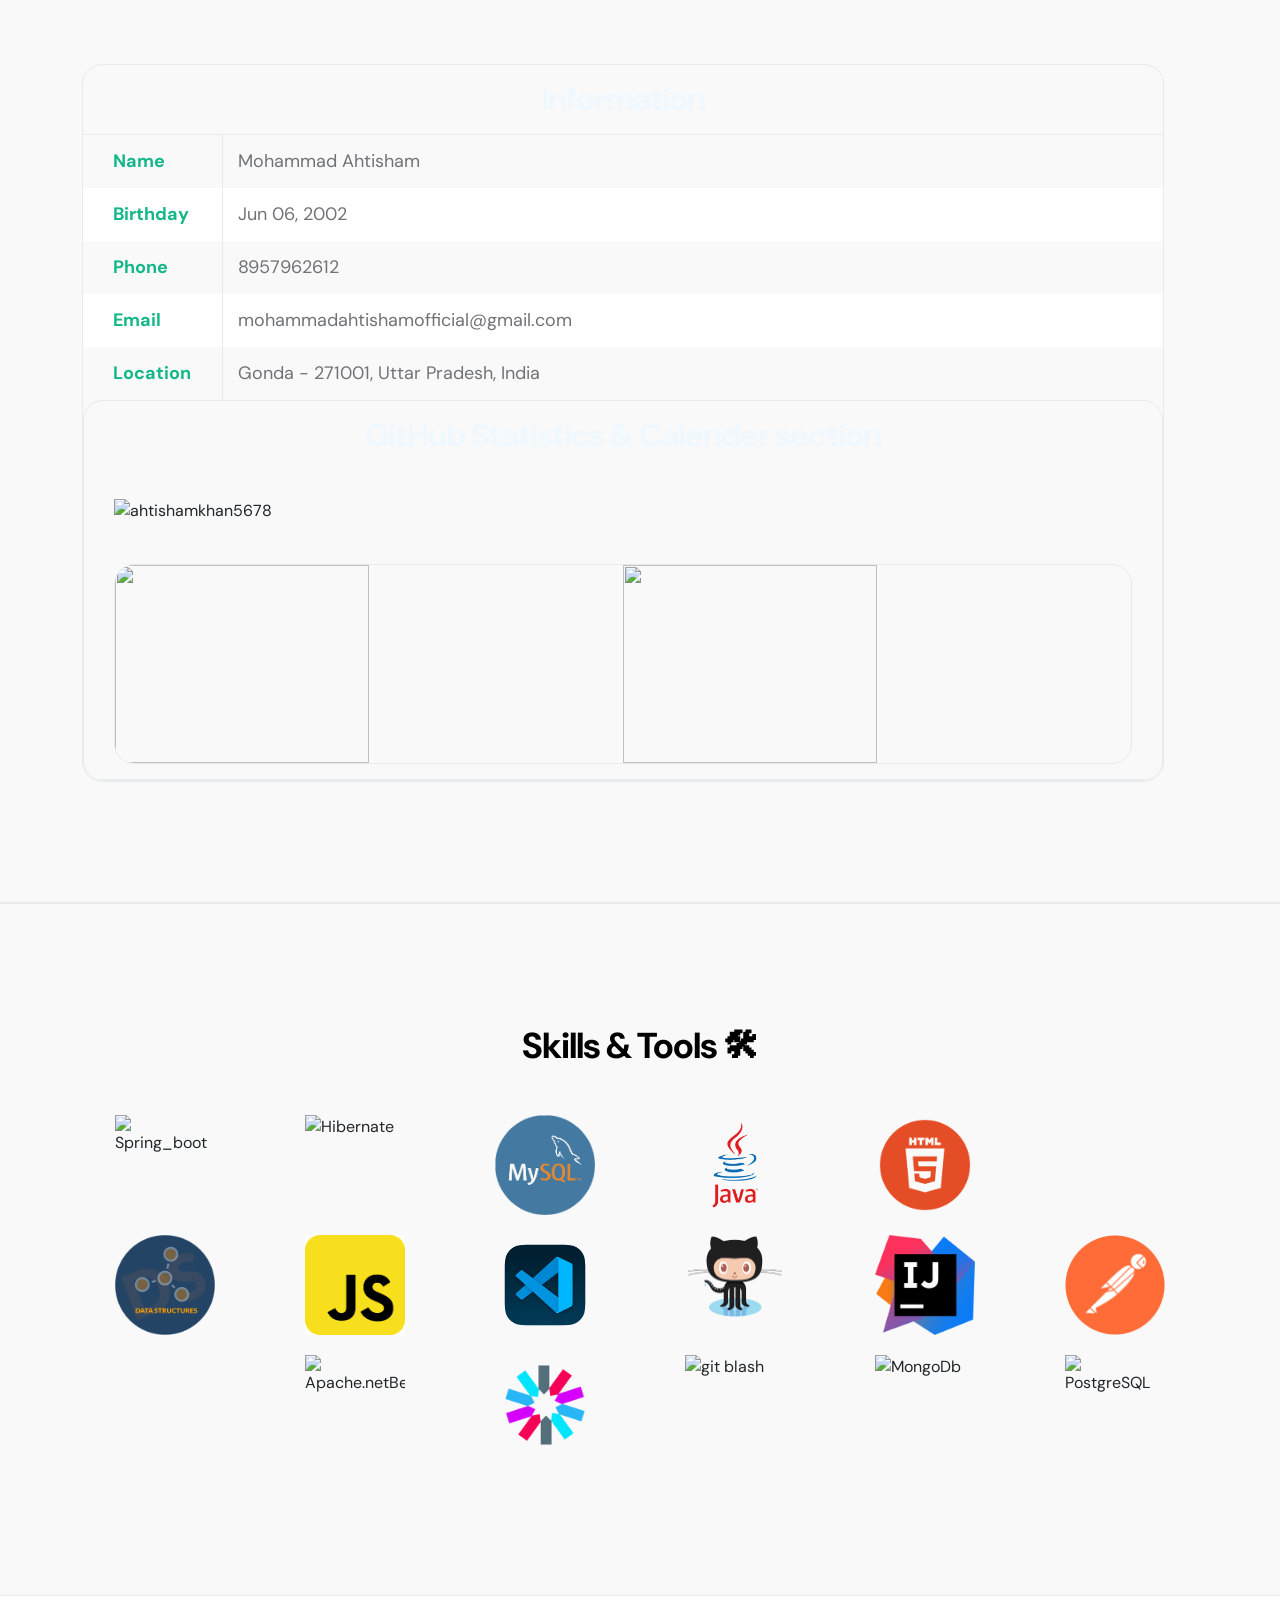
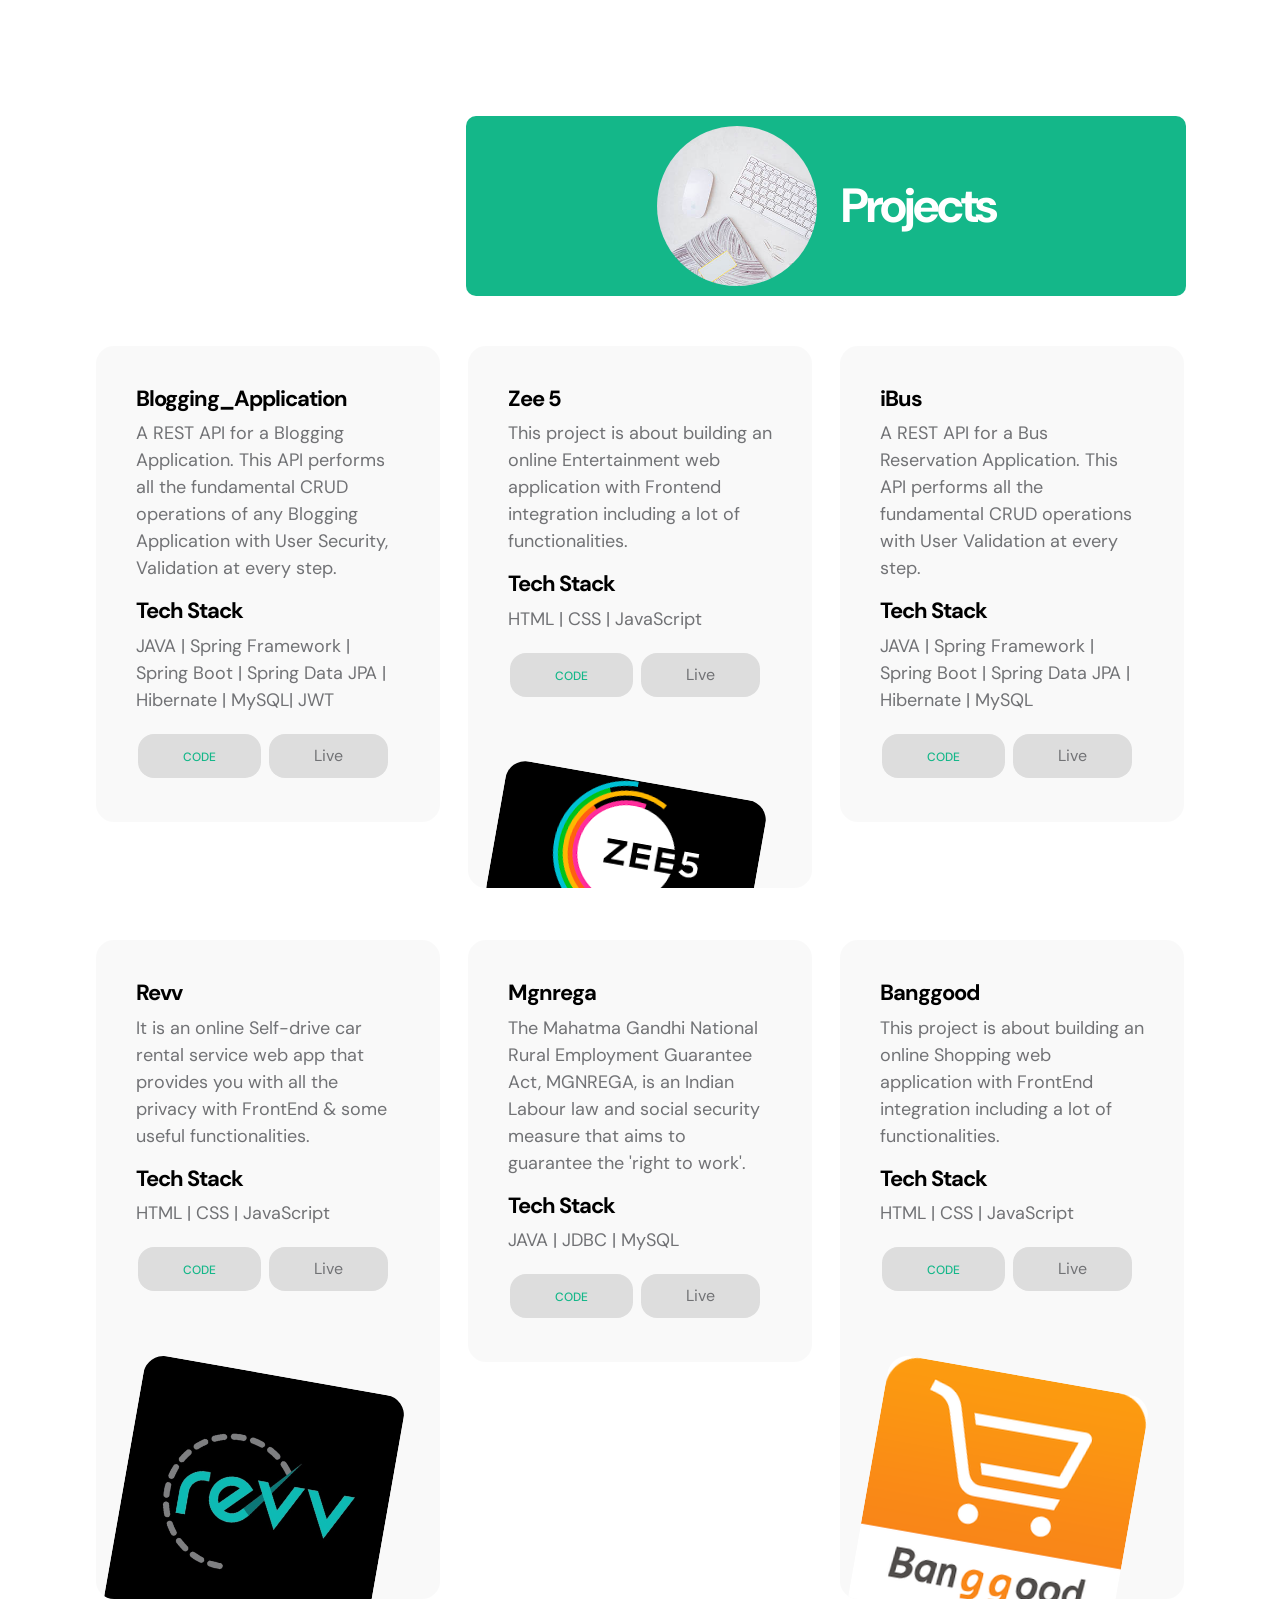
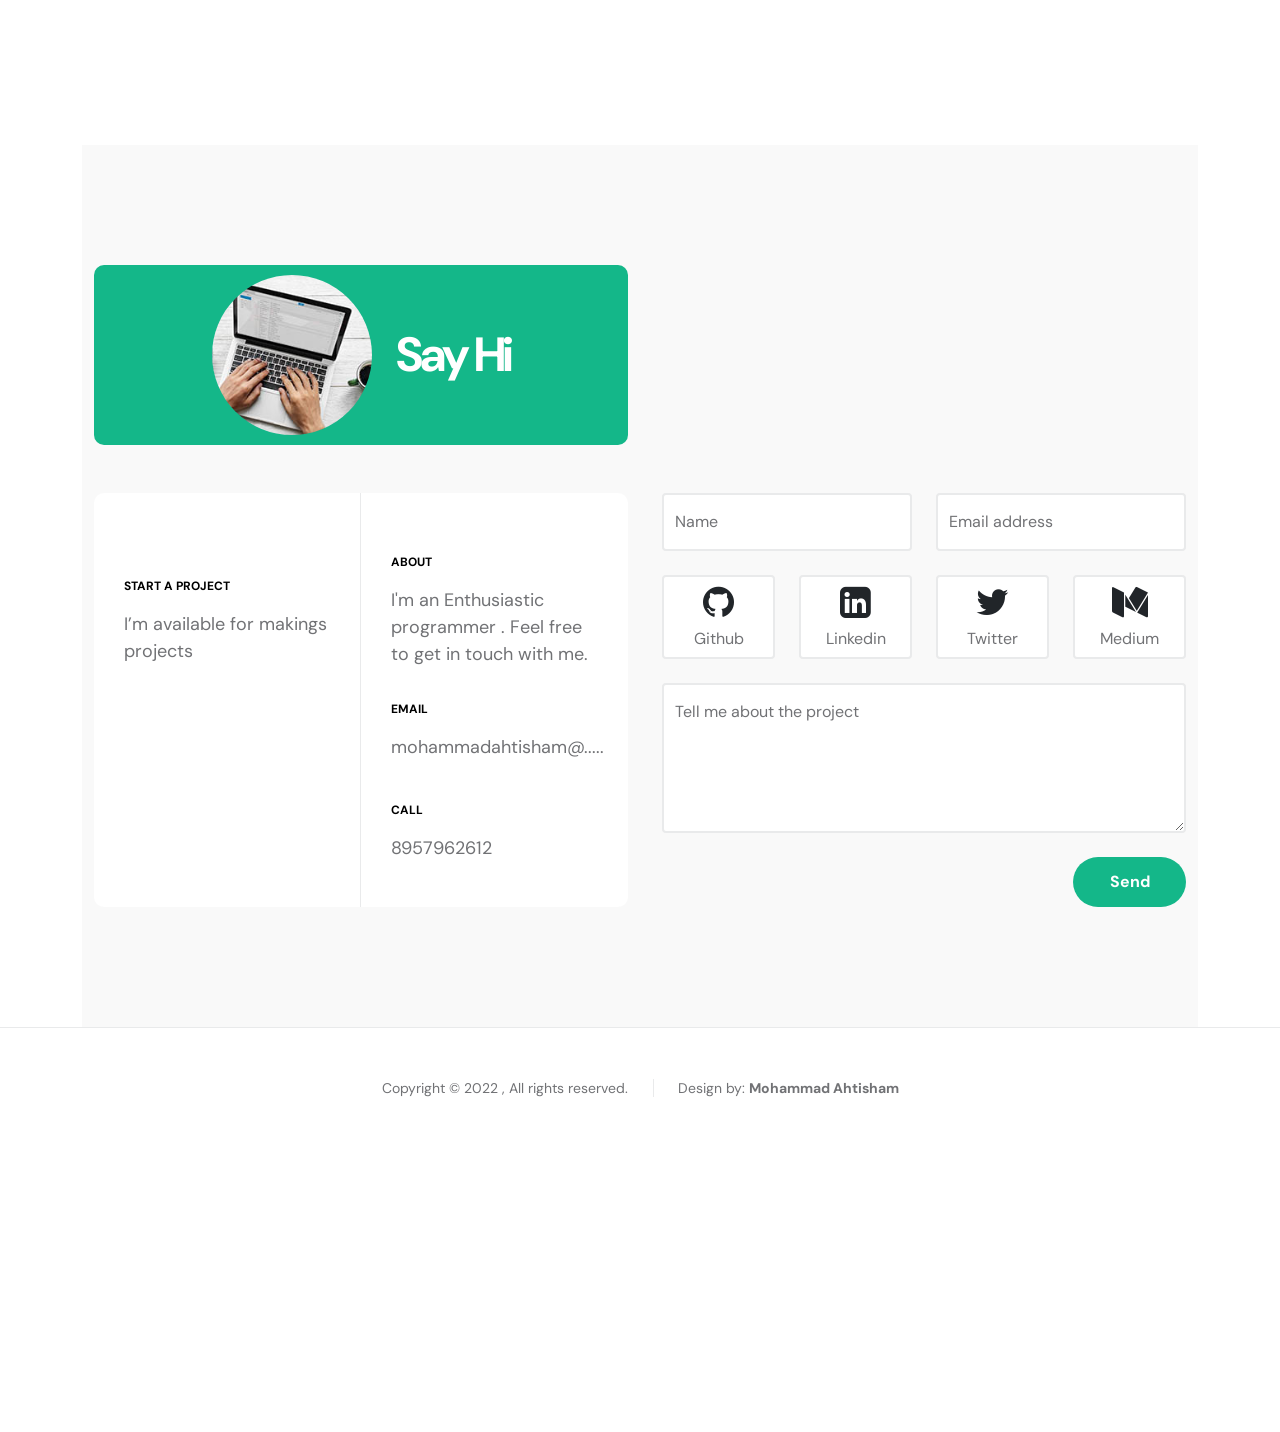
==== commit 232583d9: "Update index.html" ====
--- a/MyPortfolio-main/index.html
+++ b/MyPortfolio-main/index.html
@@ -378,7 +378,7 @@
                     <!-- JWT logo -->
 
                     <div class="col-lg-2 col-4 clients-item-height">
-                        <img src="JWT.png" class="clients-image img-fluid" alt="">
+                        <img src="JWT.png" class="clients-image img-fluid" alt="JWT logo">
                     </div>
 
 
@@ -386,9 +386,20 @@
                     <!-- git blash -->
                     <div class="col-lg-2 col-4 clients-item-height">
                         <img src="https://git-scm.com/images/logos/downloads/Git-Icon-1788C.png"
-                            class="clients-image img-fluid" alt="">
-                    </div>
-
+                            class="clients-image img-fluid" alt="git blash">
+                    </div>
+                    
+                    <!-- MongoDb logo -->
+
+                    <div class="col-lg-2 col-4 clients-item-height">
+                        <img src="https://user-images.githubusercontent.com/100846744/223147211-885bc42b-abaf-4ab3-bbbd-821eb89ba7ab.png" class="clients-image img-fluid" alt="MongoDb">
+                    </div>
+
+                    <!-- PostgreSQL logo -->
+
+                    <div class="col-lg-2 col-4 clients-item-height">
+                        <img src="https://images.are.na/[base64]?bc=1" class="clients-image img-fluid" alt="PostgreSQL">
+                    </div>
 
 
                 </div>
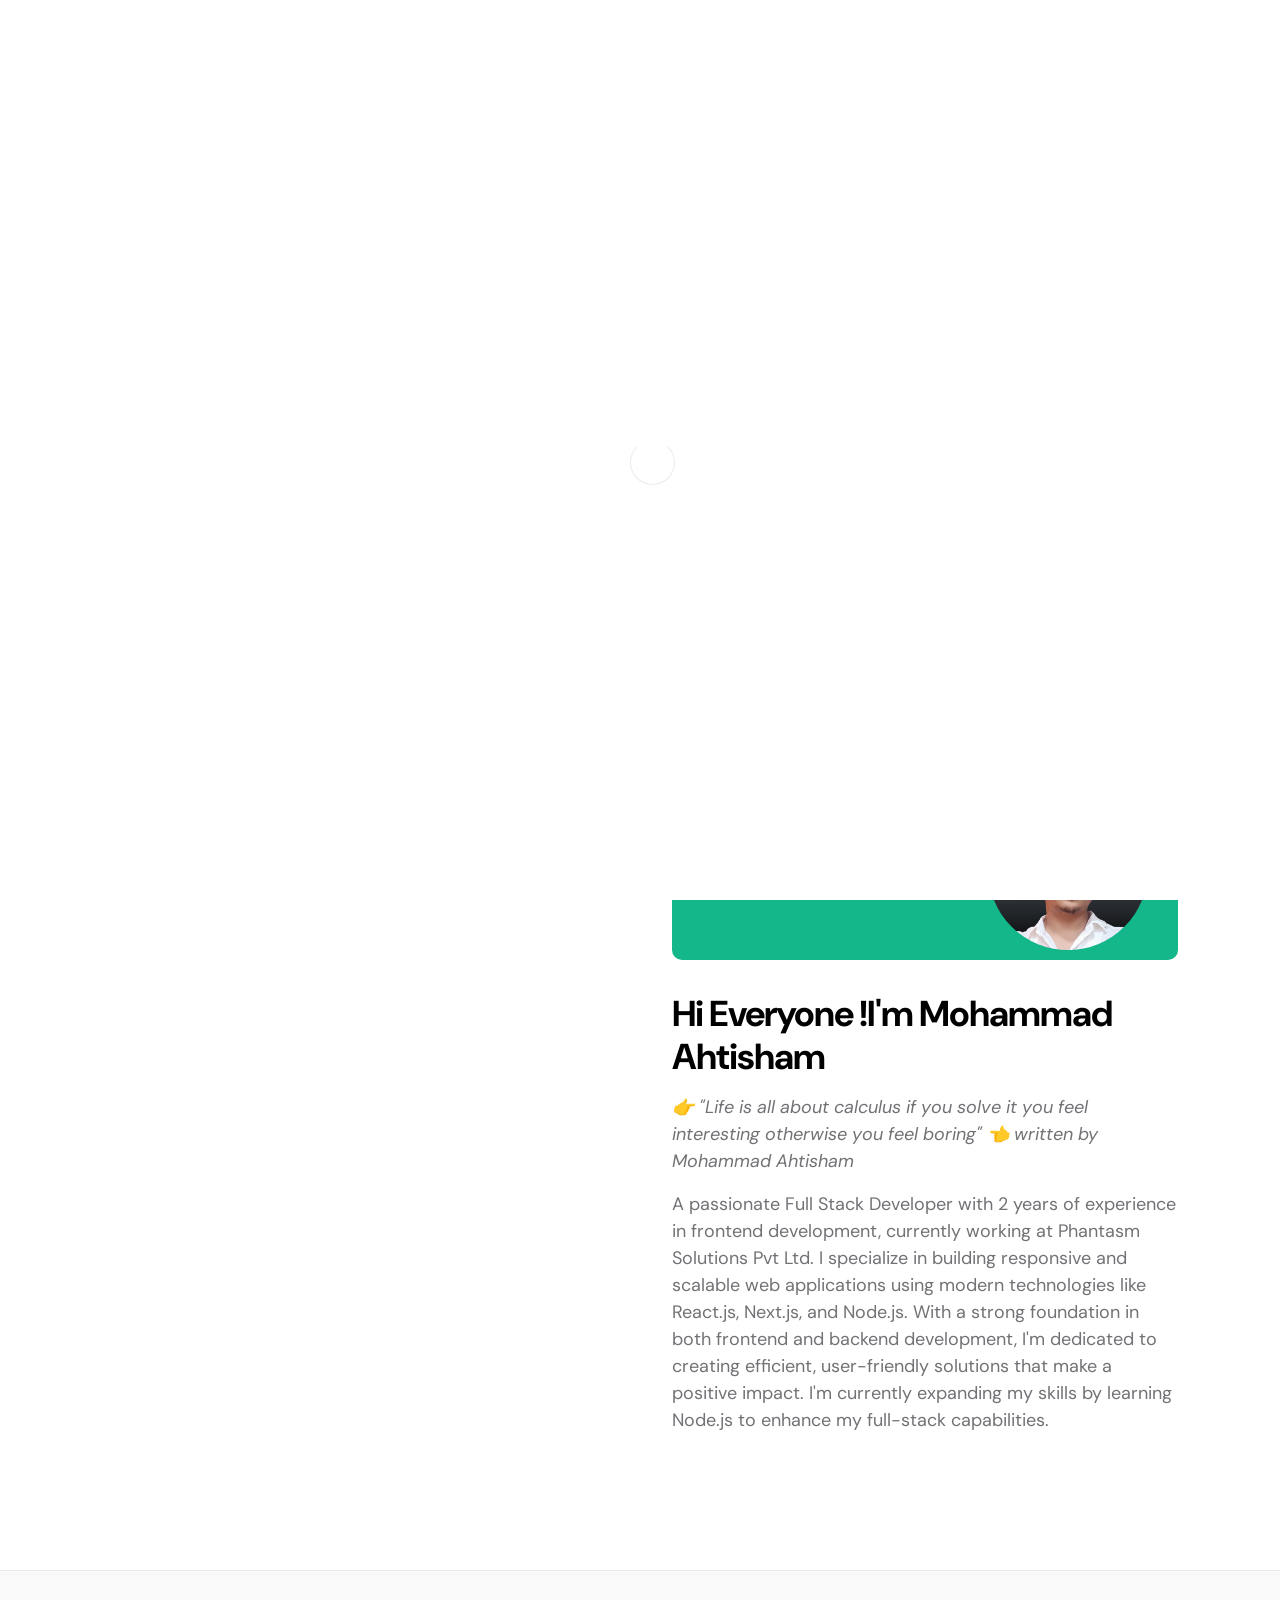
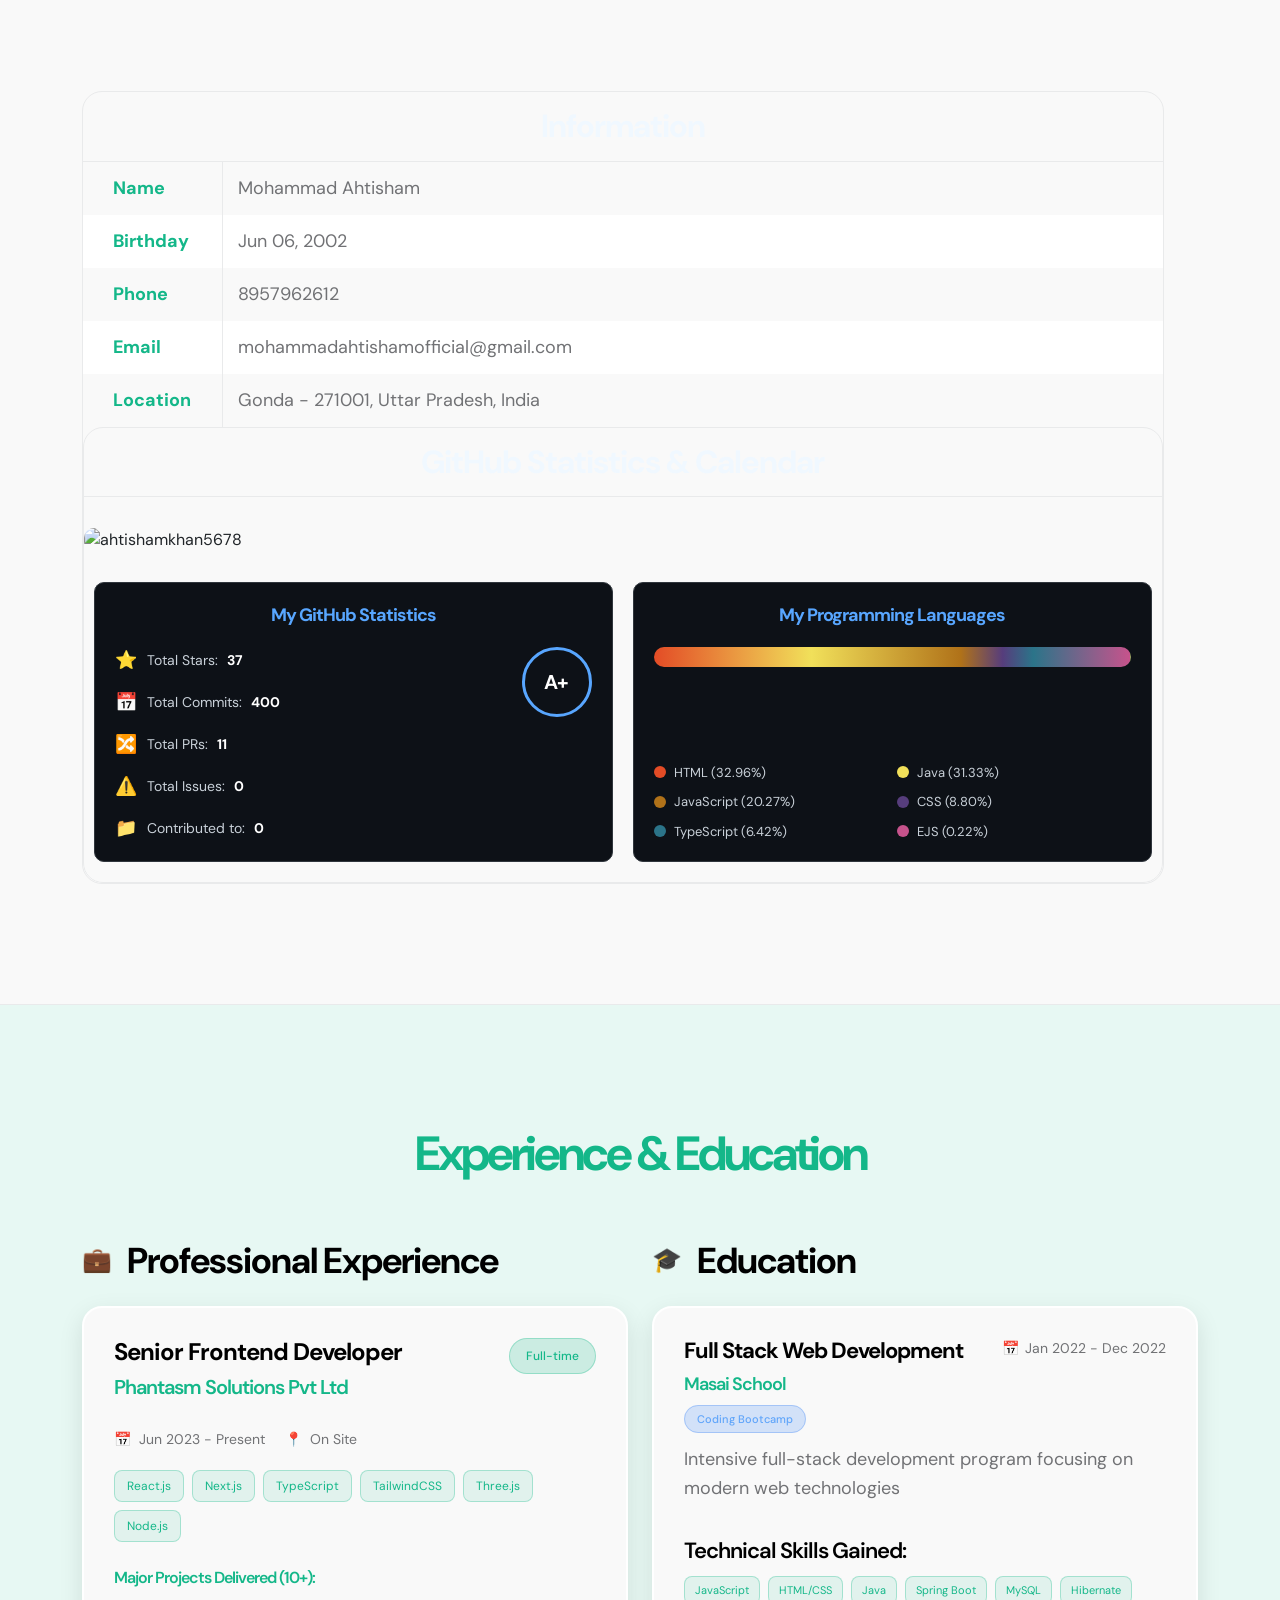
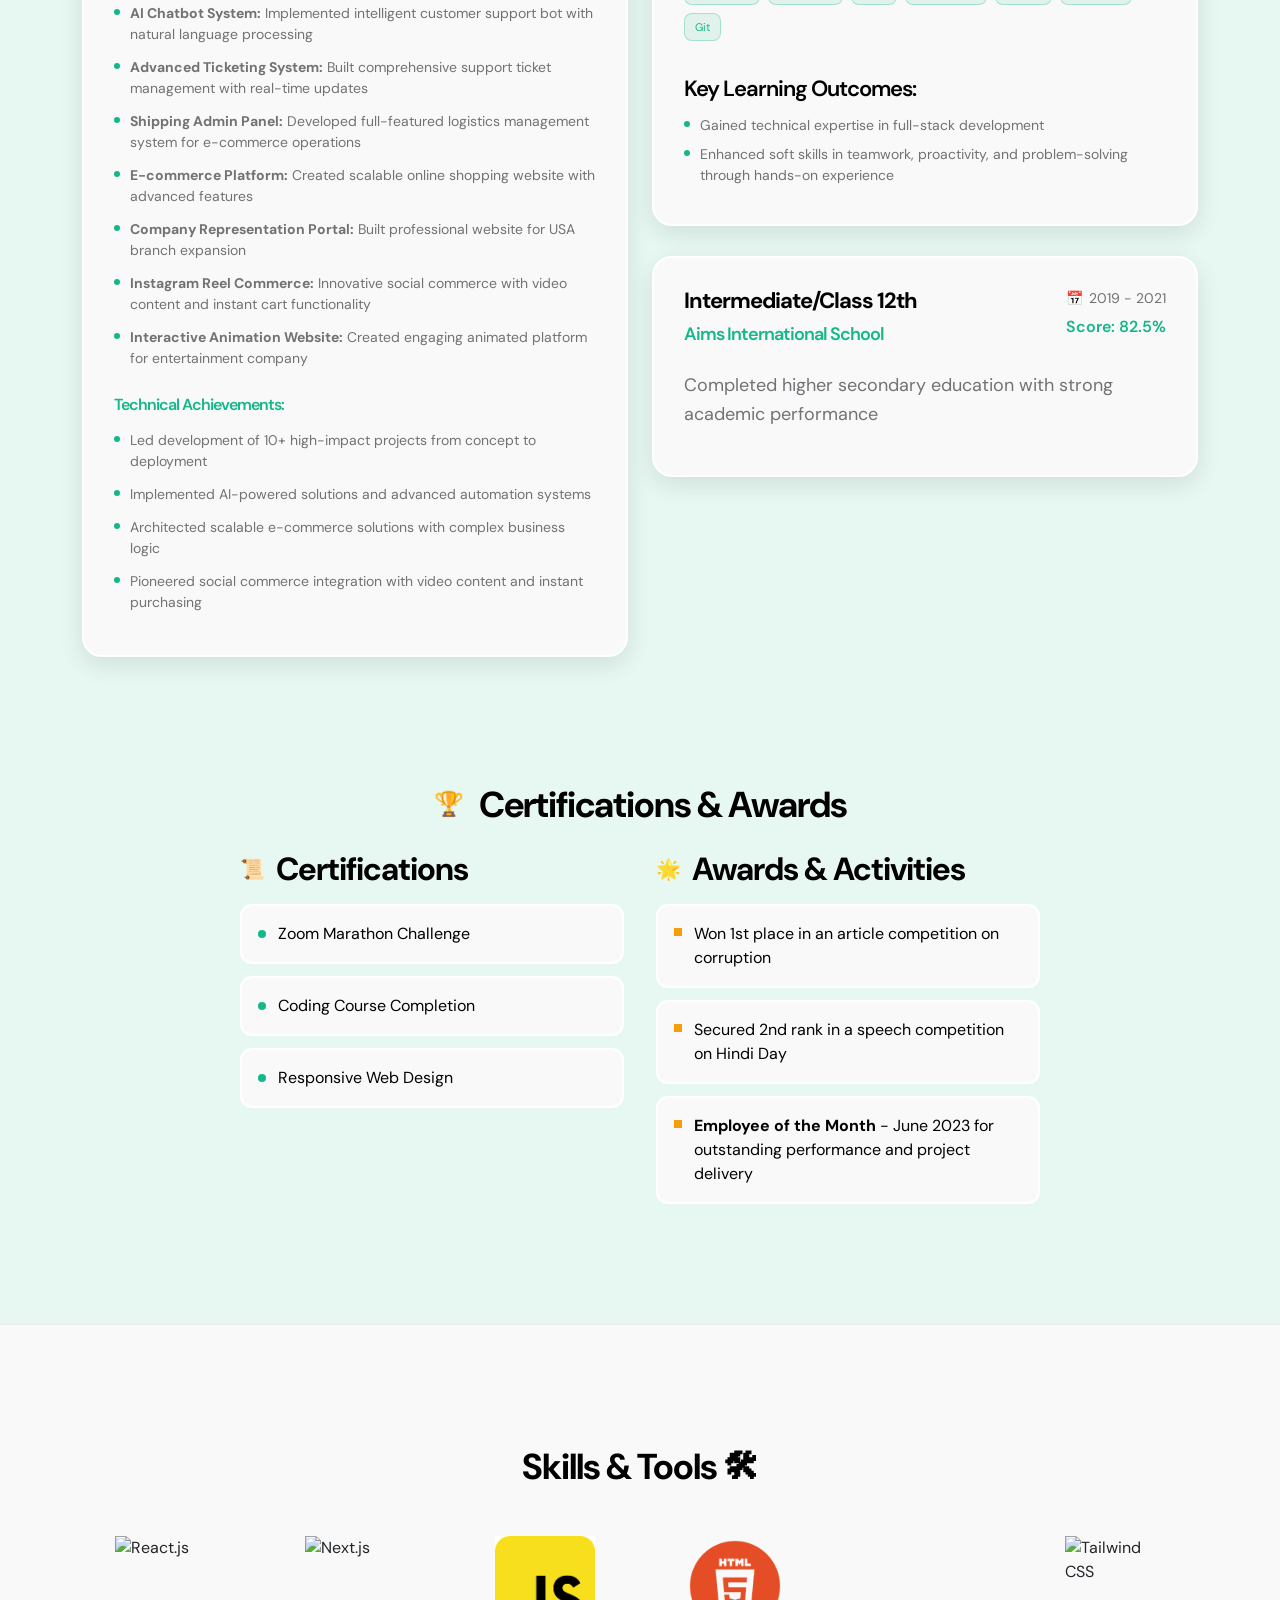
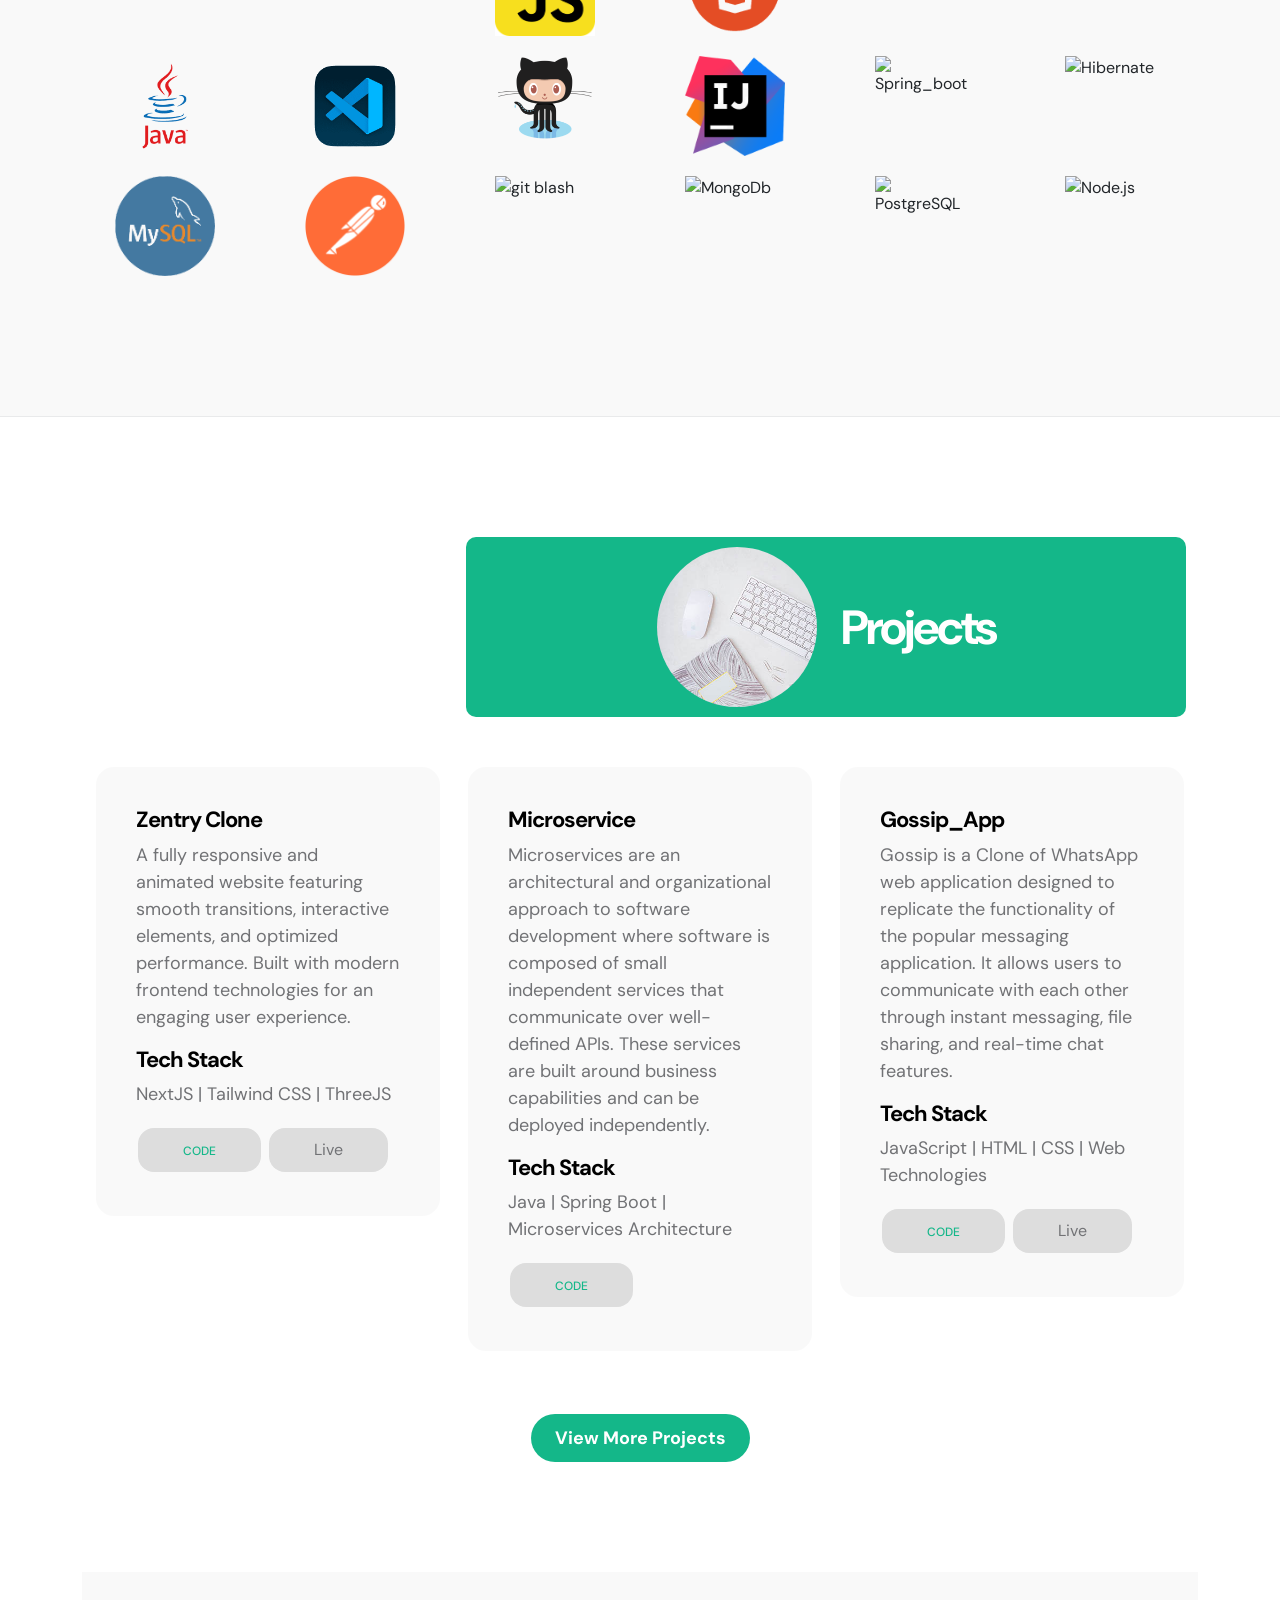
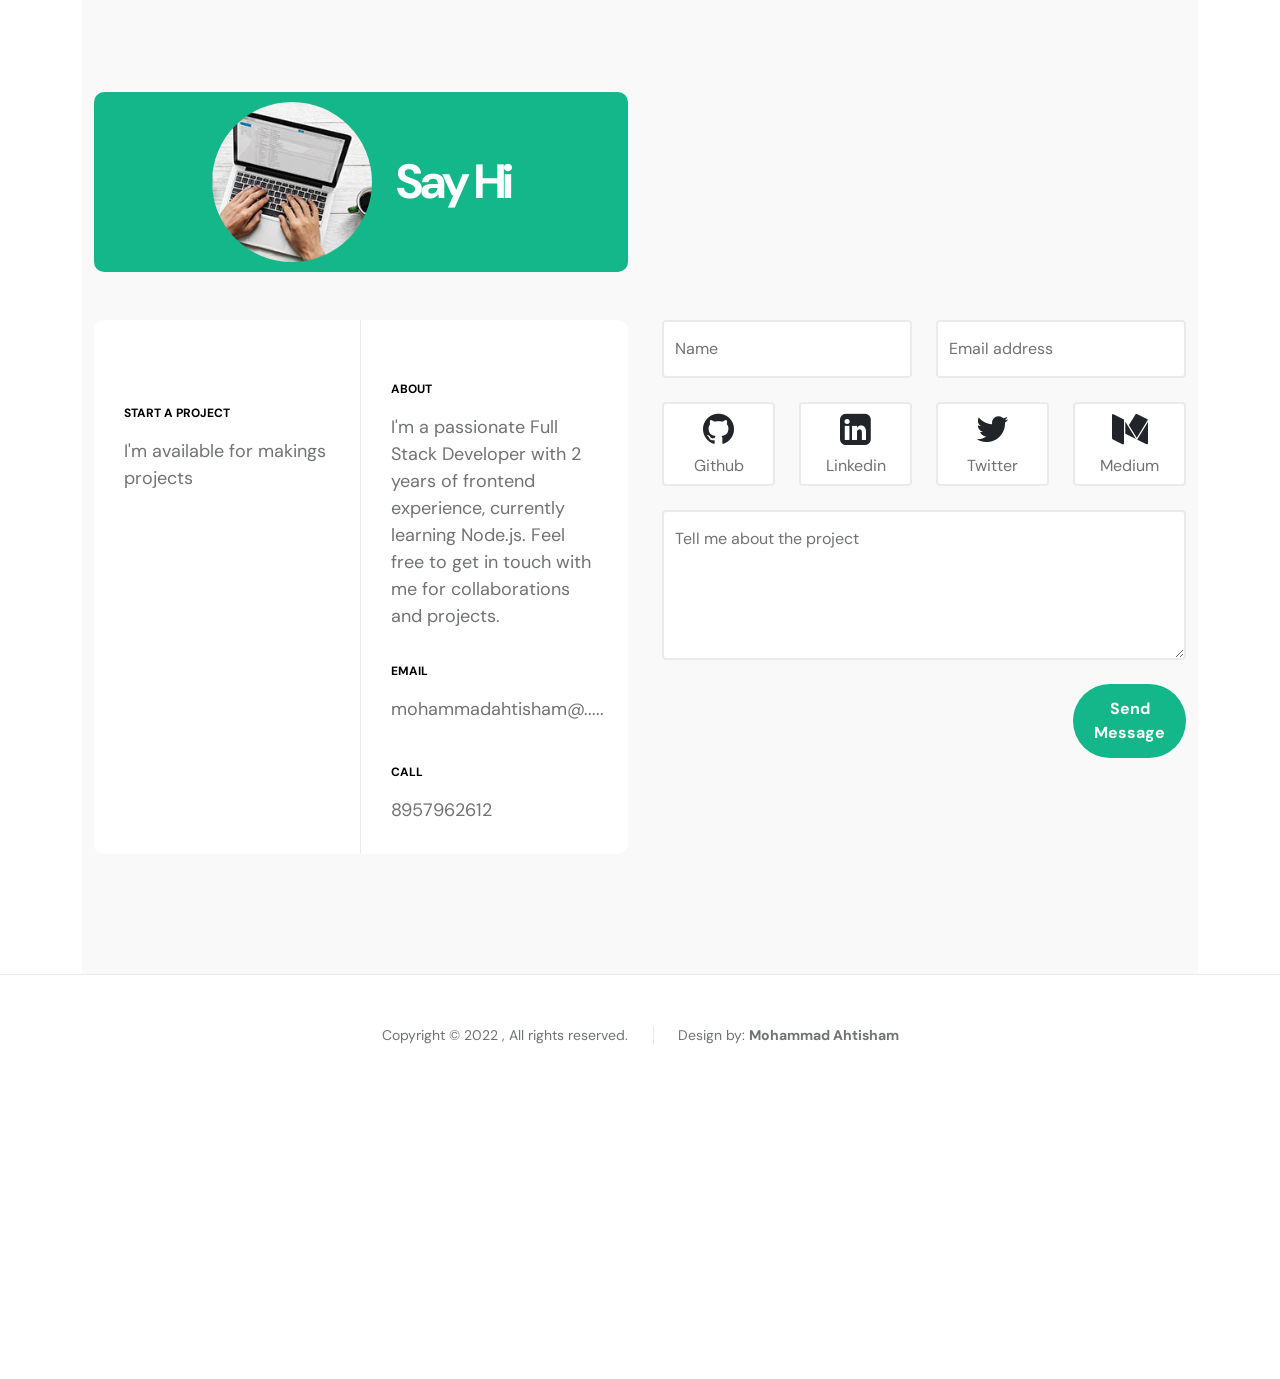
==== commit c2b5dee4: "Experience-added-and-email-setup-done" ====
--- a/MyPortfolio-main/index.html
+++ b/MyPortfolio-main/index.html
@@ -29,6 +29,41 @@
         .button:hover {
             background-color: #f1f1f1;
         }
+        
+        /* Contact Form Styling */
+        .alert {
+            border-radius: 10px;
+            border: none;
+            padding: 15px 20px;
+            margin-bottom: 20px;
+            font-weight: 500;
+        }
+        
+        .alert-success {
+            background-color: rgba(20, 184, 135, 0.1);
+            color: #14B789;
+            border: 1px solid rgba(20, 184, 135, 0.3);
+        }
+        
+        .alert-danger {
+            background-color: rgba(239, 68, 68, 0.1);
+            color: #ef4444;
+            border: 1px solid rgba(239, 68, 68, 0.3);
+        }
+        
+        .form-control:focus {
+            border-color: #14B789;
+            box-shadow: 0 0 0 0.2rem rgba(20, 184, 135, 0.25);
+        }
+        
+        .form-floating > label {
+            color: #717275;
+        }
+        
+        .form-floating > .form-control:focus ~ label,
+        .form-floating > .form-control:not(:placeholder-shown) ~ label {
+            color: #14B789;
+        }
     </style>
 
     <link rel="icon" type="image/x-icon"
@@ -52,6 +87,13 @@
 
     <link href="css/templatemo-first-portfolio-style.css" rel="stylesheet">
 
+    <!-- EmailJS for contact form functionality -->
+    <script type="text/javascript" src="https://cdn.jsdelivr.net/npm/@emailjs/browser@3/dist/email.min.js"></script>
+    <script type="text/javascript">
+        (function() {
+            emailjs.init("c6AuTeRHNVsft65IR");
+        })();
+    </script>
 
 </head>
 
@@ -78,7 +120,7 @@
 
             <div class="d-flex align-items-center d-lg-none">
                 <!--                 <i class="navbar-icon bi-telephone-plus me-3"></i> -->
-                <a class="custom-btn btn" href="#section_5">
+                <a class="custom-btn btn" href="#section_7">
                     Resume
                 </a>
             </div>
@@ -94,15 +136,21 @@
                     </li>
 
                     <li class="nav-item">
-                        <a class="nav-link click-scroll" href="#section_3">Skill</a>
+                        <a class="nav-link click-scroll" href="#section_3">Experience</a>
                     </li>
 
+
+
                     <li class="nav-item">
-                        <a class="nav-link click-scroll" href="#section_4">Projects</a>
+                        <a class="nav-link click-scroll" href="#section_4">Skills</a>
                     </li>
 
                     <li class="nav-item">
-                        <a class="nav-link click-scroll" href="#section_5">Contact</a>
+                        <a class="nav-link click-scroll" href="#section_6">Projects</a>
+                    </li>
+
+                    <li class="nav-item">
+                        <a class="nav-link click-scroll" href="#section_7">Contact</a>
                     </li>
                 </ul>
 
@@ -113,7 +161,8 @@
 
 
                     <a class="custom-btn btn"
-                        href="https://drive.google.com/file/d/1fs5eS7A2usetCKguaT8M6zmhme7LvHHq/view?usp=sharing" target="_blank">Resume</a>
+                        href="https://drive.google.com/file/d/1fs5eS7A2usetCKguaT8M6zmhme7LvHHq/view?usp=sharing"
+                        target="_blank">Resume</a>
                 </div>
             </div>
 
@@ -136,7 +185,7 @@
                                 <h1 class="hero-title ms-3 mb-0">Hello Everyone !</h1>
                             </div>
 
-                            <h2 class="mb-4">I’ m Java Backend Developer.</h2>
+                            <h2 class="mb-4">I'm a Full Stack Developer.</h2>
                             <p class="mb-4">
 
                                 <!-- <a href="" download>
@@ -195,12 +244,12 @@
                                     feel
                                     interesting otherwise you feel boring" &#128072; written by Mohammad Ahtisham</span>
                             </p>
-                            <p> A java developer with a passion to learn and work with new technologies that
-                            make a positive impact on society and dedicated to learning better ways to write
-                            clean and efficient code while keeping up with the newest tech stacks. Searching
-                            for a Java developer role that will leverage my expertise in creativity, analytics,
-                            and problem-solving while providing opportunities to grow and enhance my
-                            technical abilities.</p>
+                            <p> A passionate Full Stack Developer with 2 years of experience in frontend development,
+                                currently working at Phantasm Solutions Pvt Ltd. I specialize in building responsive and
+                                scalable web applications using modern technologies like React.js, Next.js, and Node.js.
+                                With a strong foundation in both frontend and backend development, I'm dedicated to
+                                creating efficient, user-friendly solutions that make a positive impact. I'm currently
+                                expanding my skills by learning Node.js to enhance my full-stack capabilities.</p>
 
                         </div>
                     </div>
@@ -252,30 +301,84 @@
                                             - 271001, Uttar Pradesh, India</a></span>
                                 </p>
                                 <div class="profile-thumb">
-                                    <p>
                                     <div class="profile-title">
-                                        <h4 class="mb-0" style="text-align: center;color: aliceblue;"> GitHub Statistics
-                                            & Calender section</h4>
+                                        <h4 class="mb-0" style="text-align: center; color: aliceblue;">GitHub Statistics & Calendar</h4>
+                                    </div>
+                                    
+                                    <!-- GitHub Activity Calendar -->
+                                    <div class="github-calendar-container" style="margin: 30px 0;">
                                         <img src="https://ghchart.rshah.org/ahtishamkhan5678" alt="ahtishamkhan5678"
-                                            style="width: 100%;
-                                height: auto; margin-top: 5vh; margin-bottom: 4.5vh;" />
-
-                                        <div class="profile-thumb">
-
-                                            <p>
-
-                                                <a href="https://github.com/ahtishamkhan5678">
-                                                    <img align="left" height="198vh" width="50%"
-                                                        src="https://github-readme-stats-eight-theta.vercel.app/api?username=ahtishamkhan5678&show_icons=true&theme=algolia&include_all_commits=true&count_private=true" />
-                                                    <img align="right" height="198vh" width="50%"
-                                                        src="https://github-readme-stats-eight-theta.vercel.app/api/top-langs/?username=ahtishamkhan5678&layout=compact&langs_count=8&theme=algolia" />
-                                                </a>
-                                            </p>
-
-                                        </div>
-
-                                    </div>
-
+                                            style="width: 100%; height: auto; border-radius: 10px;" />
+                                    </div>
+
+                                    <!-- GitHub Statistics Cards -->
+                                    <div class="row" style="margin: 0;">
+                                        <div class="col-lg-6 col-md-12 col-12" style="padding: 0 10px; margin-bottom: 20px;">
+                                            <div class="github-stats-card" style="background: #0d1117; border: 1px solid #30363d; border-radius: 10px; padding: 20px; height: 280px; display: flex; flex-direction: column;">
+                                                <h5 style="color: #58a6ff; margin-bottom: 20px; text-align: center; font-size: 18px; flex-shrink: 0;">My GitHub Statistics</h5>
+                                                
+                                                <div class="stats-content" style="display: flex; justify-content: space-between; align-items: flex-start; flex: 1;">
+                                                    <div class="stats-list" style="flex: 1;">
+                                                        <div class="stat-item" style="margin-bottom: 15px; color: #c9d1d9; display: flex; align-items: center;">
+                                                            <span style="color: #58a6ff; margin-right: 10px; font-size: 18px; min-width: 20px;">⭐</span> 
+                                                            <span style="font-size: 14px;">Total Stars: <strong style="color: white; margin-left: 5px;">37</strong></span>
+                                                        </div>
+                                                        <div class="stat-item" style="margin-bottom: 15px; color: #c9d1d9; display: flex; align-items: center;">
+                                                            <span style="color: #58a6ff; margin-right: 10px; font-size: 18px; min-width: 20px;">📅</span> 
+                                                            <span style="font-size: 14px;">Total Commits: <strong style="color: white; margin-left: 5px;">400</strong></span>
+                                                        </div>
+                                                        <div class="stat-item" style="margin-bottom: 15px; color: #c9d1d9; display: flex; align-items: center;">
+                                                            <span style="color: #58a6ff; margin-right: 10px; font-size: 18px; min-width: 20px;">🔀</span> 
+                                                            <span style="font-size: 14px;">Total PRs: <strong style="color: white; margin-left: 5px;">11</strong></span>
+                                                        </div>
+                                                        <div class="stat-item" style="margin-bottom: 15px; color: #c9d1d9; display: flex; align-items: center;">
+                                                            <span style="color: #58a6ff; margin-right: 10px; font-size: 18px; min-width: 20px;">⚠️</span> 
+                                                            <span style="font-size: 14px;">Total Issues: <strong style="color: white; margin-left: 5px;">0</strong></span>
+                                                        </div>
+                                                        <div class="stat-item" style="margin-bottom: 15px; color: #c9d1d9; display: flex; align-items: center;">
+                                                            <span style="color: #58a6ff; margin-right: 10px; font-size: 18px; min-width: 20px;">📁</span> 
+                                                            <span style="font-size: 14px;">Contributed to: <strong style="color: white; margin-left: 5px;">0</strong></span>
+                                                        </div>
+                                                    </div>
+                                                    
+                                                    <div class="grade-circle" style="width: 70px; height: 70px; border: 3px solid #58a6ff; border-radius: 50%; display: flex; align-items: center; justify-content: center; background: #0d1117; margin-left: 20px; flex-shrink: 0;">
+                                                        <span style="color: white; font-weight: bold; font-size: 20px;">A+</span>
+                                                    </div>
+                                                </div>
+                                            </div>
+                                        </div>
+                                        
+                                        <div class="col-lg-6 col-md-12 col-12" style="padding: 0 10px; margin-bottom: 20px;">
+                                            <div class="github-langs-card" style="background: #0d1117; border: 1px solid #30363d; border-radius: 10px; padding: 20px; height: 280px; display: flex; flex-direction: column;">
+                                                <h5 style="color: #58a6ff; margin-bottom: 20px; text-align: center; font-size: 18px; flex-shrink: 0;">My Programming Languages</h5>
+                                                <div class="languages-content" style="flex: 1; display: flex; flex-direction: column; justify-content: space-between;">
+                                                    <div class="language-bar" style="background: #21262d; height: 20px; border-radius: 10px; margin-bottom: 20px; overflow: hidden;">
+                                                        <div style="background: linear-gradient(90deg, #e34c26 0%, #f1e05a 32.96%, #b07219 64.29%, #563d7c 73.09%, #2b7489 79.51%, #c6538c 99.73%, #89e051 100%); height: 100%; width: 100%;"></div>
+                                                    </div>
+                                                    <div class="language-legend" style="display: grid; grid-template-columns: 1fr 1fr; gap: 10px;">
+                                                        <div class="legend-item" style="display: flex; align-items: center; font-size: 13px; color: #c9d1d9;">
+                                                            <span style="width: 12px; height: 12px; background: #e34c26; border-radius: 50%; margin-right: 8px;"></span> HTML (32.96%)
+                                                        </div>
+                                                        <div class="legend-item" style="display: flex; align-items: center; font-size: 13px; color: #c9d1d9;">
+                                                            <span style="width: 12px; height: 12px; background: #f1e05a; border-radius: 50%; margin-right: 8px;"></span> Java (31.33%)
+                                                        </div>
+                                                        <div class="legend-item" style="display: flex; align-items: center; font-size: 13px; color: #c9d1d9;">
+                                                            <span style="width: 12px; height: 12px; background: #b07219; border-radius: 50%; margin-right: 8px;"></span> JavaScript (20.27%)
+                                                        </div>
+                                                        <div class="legend-item" style="display: flex; align-items: center; font-size: 13px; color: #c9d1d9;">
+                                                            <span style="width: 12px; height: 12px; background: #563d7c; border-radius: 50%; margin-right: 8px;"></span> CSS (8.80%)
+                                                        </div>
+                                                        <div class="legend-item" style="display: flex; align-items: center; font-size: 13px; color: #c9d1d9;">
+                                                            <span style="width: 12px; height: 12px; background: #2b7489; border-radius: 50%; margin-right: 8px;"></span> TypeScript (6.42%)
+                                                        </div>
+                                                        <div class="legend-item" style="display: flex; align-items: center; font-size: 13px; color: #c9d1d9;">
+                                                            <span style="width: 12px; height: 12px; background: #c6538c; border-radius: 50%; margin-right: 8px;"></span> EJS (0.22%)
+                                                        </div>
+                                                    </div>
+                                                </div>
+                                            </div>
+                                        </div>
+                                    </div>
                                 </div>
 
 
@@ -295,14 +398,342 @@
 
         </section>
 
-
-
-        <section class="services section-padding" id="section_3">
+        <!-- Experience & Education Section -->
+        <section class="experience-education-section section-padding" id="section_3" style="background: rgba(20, 184, 135, 0.1);">
+            <div class="container">
+                <div class="row">
+                    <div class="col-lg-12 col-12 text-center mb-5">
+                        <h2 class="text-3xl md:text-4xl font-bold" style="color: #14B789;">
+                            Experience & Education
+                        </h2>
+                    </div>
+                </div>
+
+                <div class="row">
+                    <!-- Experience Column -->
+                    <div class="col-lg-6 col-12 mb-5">
+                        <h3 class="text-2xl font-semibold text-[#14B789] mb-4 flex items-center gap-3" style="display: flex; align-items: center; gap: 12px; margin-bottom: 30px;">
+                            <span style="color: #14B789; font-size: 24px;">💼</span>
+                            Professional Experience
+                        </h3>
+                        
+                        <div class="experience-card" style="background: #f9f9f9; border: 2px solid #ffffff; border-radius: 20px; padding: 30px; box-shadow: 0 8px 25px rgba(0, 0, 0, 0.1); transition: all 0.3s ease; position: relative; overflow: hidden; margin-bottom: 30px;">
+                            
+                            <!-- Card header -->
+                            <div style="display: flex; justify-content: space-between; align-items: flex-start; margin-bottom: 20px;">
+                                <div>
+                                    <h3 style="color: #000000; font-size: 24px; font-weight: bold; margin-bottom: 8px;">Senior Frontend Developer</h3>
+                                    <h4 style="color: #14B789; font-size: 20px; font-weight: 600; margin-bottom: 10px;">Phantasm Solutions Pvt Ltd</h4>
+                                </div>
+                                <span style="background: rgba(20, 184, 135, 0.2); color: #14B789; padding: 8px 16px; border-radius: 20px; font-size: 12px; font-weight: 500; border: 1px solid rgba(20, 184, 135, 0.3);">
+                                    Full-time
+                                </span>
+                            </div>
+
+                            <!-- Duration and Location -->
+                            <div style="display: flex; align-items: center; gap: 20px; margin-bottom: 20px; color: #717275; font-size: 14px;">
+                                <div style="display: flex; align-items: center; gap: 8px;">
+                                    <span style="color: #14B789;">📅</span>
+                                    <span>Jun 2023 - Present</span>
+                                </div>
+                                <div style="display: flex; align-items: center; gap: 8px;">
+                                    <span style="color: #14B789;">📍</span>
+                                    <span>On Site</span>
+                                </div>
+                            </div>
+
+                            <!-- Technologies -->
+                            <div style="margin-bottom: 25px;">
+                                <div style="display: flex; flex-wrap: wrap; gap: 8px;">
+                                    <span style="background: rgba(20, 184, 135, 0.1); color: #14B789; padding: 6px 12px; border-radius: 8px; font-size: 12px; border: 1px solid rgba(20, 184, 135, 0.3);">React.js</span>
+                                    <span style="background: rgba(20, 184, 135, 0.1); color: #14B789; padding: 6px 12px; border-radius: 8px; font-size: 12px; border: 1px solid rgba(20, 184, 135, 0.3);">Next.js</span>
+                                    <span style="background: rgba(20, 184, 135, 0.1); color: #14B789; padding: 6px 12px; border-radius: 8px; font-size: 12px; border: 1px solid rgba(20, 184, 135, 0.3);">TypeScript</span>
+                                    <span style="background: rgba(20, 184, 135, 0.1); color: #14B789; padding: 6px 12px; border-radius: 8px; font-size: 12px; border: 1px solid rgba(20, 184, 135, 0.3);">TailwindCSS</span>
+                                    <span style="background: rgba(20, 184, 135, 0.1); color: #14B789; padding: 6px 12px; border-radius: 8px; font-size: 12px; border: 1px solid rgba(20, 184, 135, 0.3);">Three.js</span>
+                                    <span style="background: rgba(20, 184, 135, 0.1); color: #14B789; padding: 6px 12px; border-radius: 8px; font-size: 12px; border: 1px solid rgba(20, 184, 135, 0.3);">Node.js</span>
+                                </div>
+                            </div>
+
+                            <!-- Major Projects -->
+                            <div style="margin-bottom: 25px;">
+                                <h5 style="color: #14B789; font-size: 16px; font-weight: 600; margin-bottom: 15px;">Major Projects Delivered (10+):</h5>
+                                <ul style="list-style: none; padding: 0; margin: 0;">
+                                    <li style="color: #717275; font-size: 14px; margin-bottom: 12px; display: flex; align-items: flex-start; gap: 10px;">
+                                        <span style="color: #14B789; margin-top: 6px; width: 6px; height: 6px; background: #14B789; border-radius: 50%; flex-shrink: 0;"></span>
+                                        <span><strong>AI Chatbot System:</strong> Implemented intelligent customer support bot with natural language processing</span>
+                                    </li>
+                                    <li style="color: #717275; font-size: 14px; margin-bottom: 12px; display: flex; align-items: flex-start; gap: 10px;">
+                                        <span style="color: #14B789; margin-top: 6px; width: 6px; height: 6px; background: #14B789; border-radius: 50%; flex-shrink: 0;"></span>
+                                        <span><strong>Advanced Ticketing System:</strong> Built comprehensive support ticket management with real-time updates</span>
+                                    </li>
+                                    <li style="color: #717275; font-size: 14px; margin-bottom: 12px; display: flex; align-items: flex-start; gap: 10px;">
+                                        <span style="color: #14B789; margin-top: 6px; width: 6px; height: 6px; background: #14B789; border-radius: 50%; flex-shrink: 0;"></span>
+                                        <span><strong>Shipping Admin Panel:</strong> Developed full-featured logistics management system for e-commerce operations</span>
+                                    </li>
+                                    <li style="color: #717275; font-size: 14px; margin-bottom: 12px; display: flex; align-items: flex-start; gap: 10px;">
+                                        <span style="color: #14B789; margin-top: 6px; width: 6px; height: 6px; background: #14B789; border-radius: 50%; flex-shrink: 0;"></span>
+                                        <span><strong>E-commerce Platform:</strong> Created scalable online shopping website with advanced features</span>
+                                    </li>
+                                    <li style="color: #717275; font-size: 14px; margin-bottom: 12px; display: flex; align-items: flex-start; gap: 10px;">
+                                        <span style="color: #14B789; margin-top: 6px; width: 6px; height: 6px; background: #14B789; border-radius: 50%; flex-shrink: 0;"></span>
+                                        <span><strong>Company Representation Portal:</strong> Built professional website for USA branch expansion</span>
+                                    </li>
+                                    <li style="color: #717275; font-size: 14px; margin-bottom: 12px; display: flex; align-items: flex-start; gap: 10px;">
+                                        <span style="color: #14B789; margin-top: 6px; width: 6px; height: 6px; background: #14B789; border-radius: 50%; flex-shrink: 0;"></span>
+                                        <span><strong>Instagram Reel Commerce:</strong> Innovative social commerce with video content and instant cart functionality</span>
+                                    </li>
+                                    <li style="color: #717275; font-size: 14px; margin-bottom: 12px; display: flex; align-items: flex-start; gap: 10px;">
+                                        <span style="color: #14B789; margin-top: 6px; width: 6px; height: 6px; background: #14B789; border-radius: 50%; flex-shrink: 0;"></span>
+                                        <span><strong>Interactive Animation Website:</strong> Created engaging animated platform for entertainment company</span>
+                                    </li>
+                                </ul>
+                            </div>
+
+                            <!-- Key Achievements -->
+                            <div>
+                                <h5 style="color: #14B789; font-size: 16px; font-weight: 600; margin-bottom: 15px;">Technical Achievements:</h5>
+                                <ul style="list-style: none; padding: 0; margin: 0;">
+                                    <li style="color: #717275; font-size: 14px; margin-bottom: 12px; display: flex; align-items: flex-start; gap: 10px;">
+                                        <span style="color: #14B789; margin-top: 6px; width: 6px; height: 6px; background: #14B789; border-radius: 50%; flex-shrink: 0;"></span>
+                                        <span>Led development of 10+ high-impact projects from concept to deployment</span>
+                                    </li>
+                                    <li style="color: #717275; font-size: 14px; margin-bottom: 12px; display: flex; align-items: flex-start; gap: 10px;">
+                                        <span style="color: #14B789; margin-top: 6px; width: 6px; height: 6px; background: #14B789; border-radius: 50%; flex-shrink: 0;"></span>
+                                        <span>Implemented AI-powered solutions and advanced automation systems</span>
+                                    </li>
+                                    <li style="color: #717275; font-size: 14px; margin-bottom: 12px; display: flex; align-items: flex-start; gap: 10px;">
+                                        <span style="color: #14B789; margin-top: 6px; width: 6px; height: 6px; background: #14B789; border-radius: 50%; flex-shrink: 0;"></span>
+                                        <span>Architected scalable e-commerce solutions with complex business logic</span>
+                                    </li>
+                                    <li style="color: #717275; font-size: 14px; margin-bottom: 12px; display: flex; align-items: flex-start; gap: 10px;">
+                                        <span style="color: #14B789; margin-top: 6px; width: 6px; height: 6px; background: #14B789; border-radius: 50%; flex-shrink: 0;"></span>
+                                        <span>Pioneered social commerce integration with video content and instant purchasing</span>
+                                    </li>
+                                </ul>
+                            </div>
+
+                            <!-- Hover effect overlay -->
+                            <div style="position: absolute; top: 0; left: 0; right: 0; bottom: 0; background: linear-gradient(45deg, rgba(20, 184, 135, 0.05), rgba(83, 93, 161, 0.05)); opacity: 0; transition: opacity 0.3s ease; pointer-events: none;"></div>
+                        </div>
+                    </div>
+
+                    <!-- Education Column -->
+                    <div class="col-lg-6 col-12 mb-5">
+                        <h3 class="text-2xl font-semibold text-[#14B789] mb-4 flex items-center gap-3" style="display: flex; align-items: center; gap: 12px; margin-bottom: 30px;">
+                            <span style="color: #14B789; font-size: 24px;">🎓</span>
+                            Education
+                        </h3>
+                        
+                        <!-- Masai School -->
+                        <div class="education-card" style="background: #f9f9f9; border: 2px solid #ffffff; border-radius: 20px; padding: 30px; box-shadow: 0 8px 25px rgba(0, 0, 0, 0.1); transition: all 0.3s ease; position: relative; overflow: hidden; margin-bottom: 30px;">
+                            <div style="display: flex; flex-direction: column; gap: 15px;">
+                                <div style="display: flex; justify-content: space-between; align-items: flex-start; flex-wrap: wrap; gap: 15px;">
+                                    <div>
+                                        <h4 style="color: #000000; font-size: 22px; font-weight: bold; margin-bottom: 8px;">Full Stack Web Development</h4>
+                                        <h5 style="color: #14B789; font-size: 18px; font-weight: 600; margin-bottom: 10px;">Masai School</h5>
+                                        <span style="background: rgba(59, 130, 246, 0.2); color: #60a5fa; padding: 6px 12px; border-radius: 15px; font-size: 11px; font-weight: 500; border: 1px solid rgba(59, 130, 246, 0.3);">
+                                            Coding Bootcamp
+                                        </span>
+                                    </div>
+                                    <div style="color: #717275; font-size: 14px; text-align: right;">
+                                        <div style="display: flex; align-items: center; gap: 6px; margin-bottom: 6px;">
+                                            <span style="color: #14B789;">📅</span>
+                                            <span>Jan 2022 - Dec 2022</span>
+                                        </div>
+                                    </div>
+                                </div>
+
+                                <p style="color: #717275; margin-bottom: 20px; line-height: 1.6;">Intensive full-stack development program focusing on modern web technologies</p>
+
+                                <div style="margin-bottom: 20px;">
+                                    <h6 style="color: #000000; font-weight: 600; margin-bottom: 12px;">Technical Skills Gained:</h6>
+                                    <div style="display: flex; flex-wrap: wrap; gap: 8px;">
+                                        <span style="background: rgba(20, 184, 135, 0.1); color: #14B789; padding: 5px 10px; border-radius: 8px; font-size: 11px; border: 1px solid rgba(20, 184, 135, 0.3);">JavaScript</span>
+                                        <span style="background: rgba(20, 184, 135, 0.1); color: #14B789; padding: 5px 10px; border-radius: 8px; font-size: 11px; border: 1px solid rgba(20, 184, 135, 0.3);">HTML/CSS</span>
+                                        <span style="background: rgba(20, 184, 135, 0.1); color: #14B789; padding: 5px 10px; border-radius: 8px; font-size: 11px; border: 1px solid rgba(20, 184, 135, 0.3);">Java</span>
+                                        <span style="background: rgba(20, 184, 135, 0.1); color: #14B789; padding: 5px 10px; border-radius: 8px; font-size: 11px; border: 1px solid rgba(20, 184, 135, 0.3);">Spring Boot</span>
+                                        <span style="background: rgba(20, 184, 135, 0.1); color: #14B789; padding: 5px 10px; border-radius: 8px; font-size: 11px; border: 1px solid rgba(20, 184, 135, 0.3);">MySQL</span>
+                                        <span style="background: rgba(20, 184, 135, 0.1); color: #14B789; padding: 5px 10px; border-radius: 8px; font-size: 11px; border: 1px solid rgba(20, 184, 135, 0.3);">Hibernate</span>
+                                        <span style="background: rgba(20, 184, 135, 0.1); color: #14B789; padding: 5px 10px; border-radius: 8px; font-size: 11px; border: 1px solid rgba(20, 184, 135, 0.3);">Git</span>
+                                    </div>
+                                </div>
+
+                                <div>
+                                    <h6 style="color: #000000; font-weight: 600; margin-bottom: 12px;">Key Learning Outcomes:</h6>
+                                    <ul style="list-style: none; padding: 0; margin: 0;">
+                                        <li style="color: #717275; font-size: 14px; margin-bottom: 8px; display: flex; align-items: flex-start; gap: 10px;">
+                                            <span style="color: #14B789; margin-top: 6px; width: 6px; height: 6px; background: #14B789; border-radius: 50%; flex-shrink: 0;"></span>
+                                            <span>Gained technical expertise in full-stack development</span>
+                                        </li>
+                                        <li style="color: #717275; font-size: 14px; margin-bottom: 8px; display: flex; align-items: flex-start; gap: 10px;">
+                                            <span style="color: #14B789; margin-top: 6px; width: 6px; height: 6px; background: #14B789; border-radius: 50%; flex-shrink: 0;"></span>
+                                            <span>Enhanced soft skills in teamwork, proactivity, and problem-solving through hands-on experience</span>
+                                        </li>
+                                    </ul>
+                                </div>
+                            </div>
+                        </div>
+
+                        <!-- Aims International School -->
+                        <div class="education-card" style="background: #f9f9f9; border: 2px solid #ffffff; border-radius: 20px; padding: 30px; box-shadow: 0 8px 25px rgba(0, 0, 0, 0.1); transition: all 0.3s ease; position: relative; overflow: hidden;">
+                            <div style="display: flex; flex-direction: column; gap: 15px;">
+                                <div style="display: flex; justify-content: space-between; align-items: flex-start; flex-wrap: wrap; gap: 15px;">
+                                    <div>
+                                        <h4 style="color: #000000; font-size: 22px; font-weight: bold; margin-bottom: 8px;">Intermediate/Class 12th</h4>
+                                        <h5 style="color: #14B789; font-size: 18px; font-weight: 600; margin-bottom: 10px;">Aims International School</h5>
+                                    </div>
+                                    <div style="color: #717275; font-size: 14px; text-align: right;">
+                                        <div style="display: flex; align-items: center; gap: 6px; margin-bottom: 6px;">
+                                            <span style="color: #14B789;">📅</span>
+                                            <span>2019 - 2021</span>
+                                        </div>
+                                        <div style="color: #14B789; font-weight: 600; font-size: 16px;">
+                                            Score: 82.5%
+                                        </div>
+                                    </div>
+                                </div>
+
+                                <p style="color: #717275; line-height: 1.6;">Completed higher secondary education with strong academic performance</p>
+                            </div>
+                        </div>
+                    </div>
+                </div>
+
+                <!-- Certifications & Awards Row -->
+                <div class="row mt-5">
+                    <div class="col-lg-12 col-12">
+                        <h3 class="text-2xl font-semibold text-[#14B789] mb-4 flex items-center gap-3" style="display: flex; align-items: center; gap: 12px; margin-bottom: 30px; text-align: center; justify-content: center;">
+                            <span style="color: #14B789; font-size: 24px;">🏆</span>
+                            Certifications & Awards
+                        </h3>
+                        
+                        <div style="display: grid; grid-template-columns: repeat(auto-fit, minmax(300px, 1fr)); gap: 32px; max-width: 800px; margin: 0 auto;">
+                            <!-- Certifications -->
+                            <div>
+                                <h4 class="text-xl font-semibold text-[#14B789] mb-3" style="display: flex; align-items: center; gap: 12px; margin-bottom: 20px;">
+                                    <span style="color: #14B789; font-size: 20px;">📜</span>
+                                    Certifications
+                                </h4>
+                                <div style="display: flex; flex-direction: column; gap: 12px;">
+                                    <div style="background: #f9f9f9; border: 2px solid #ffffff; border-radius: 12px; padding: 16px; transition: all 0.3s ease; position: relative; overflow: hidden;">
+                                        <div style="display: flex; align-items: center; gap: 12px;">
+                                            <div style="width: 8px; height: 8px; background: #14B789; border-radius: 50%;"></div>
+                                            <span style="color: #000000;">Zoom Marathon Challenge</span>
+                                        </div>
+                                    </div>
+                                    <div style="background: #f9f9f9; border: 2px solid #ffffff; border-radius: 12px; padding: 16px; transition: all 0.3s ease; position: relative; overflow: hidden;">
+                                        <div style="display: flex; align-items: center; gap: 12px;">
+                                            <div style="width: 8px; height: 8px; background: #14B789; border-radius: 50%;"></div>
+                                            <span style="color: #000000;">Coding Course Completion</span>
+                                        </div>
+                                    </div>
+                                    <div style="background: #f9f9f9; border: 2px solid #ffffff; border-radius: 12px; padding: 16px; transition: all 0.3s ease; position: relative; overflow: hidden;">
+                                        <div style="display: flex; align-items: center; gap: 12px;">
+                                            <div style="width: 8px; height: 8px; background: #14B789; border-radius: 50%;"></div>
+                                            <span style="color: #000000;">Responsive Web Design</span>
+                                        </div>
+                                    </div>
+                                </div>
+                            </div>
+
+                            <!-- Awards -->
+                            <div>
+                                <h4 class="text-xl font-semibold text-[#14B789] mb-3" style="display: flex; align-items: center; gap: 12px; margin-bottom: 20px;">
+                                    <span style="color: #f59e0b; font-size: 20px;">🌟</span>
+                                    Awards & Activities
+                                </h4>
+                                <div style="display: flex; flex-direction: column; gap: 12px;">
+                                    <div style="background: #f9f9f9; border: 2px solid #ffffff; border-radius: 12px; padding: 16px; transition: all 0.3s ease; position: relative; overflow: hidden;">
+                                        <div style="display: flex; align-items: flex-start; gap: 12px;">
+                                            <div style="width: 8px; height: 8px; background: #f59e0b; margin-top: 6px; flex-shrink: 0;"></div>
+                                            <span style="color: #000000;">Won 1st place in an article competition on corruption</span>
+                                        </div>
+                                    </div>
+                                    <div style="background: #f9f9f9; border: 2px solid #ffffff; border-radius: 12px; padding: 16px; transition: all 0.3s ease; position: relative; overflow: hidden;">
+                                        <div style="display: flex; align-items: flex-start; gap: 12px;">
+                                            <div style="width: 8px; height: 8px; background: #f59e0b; margin-top: 6px; flex-shrink: 0;"></div>
+                                            <span style="color: #000000;">Secured 2nd rank in a speech competition on Hindi Day</span>
+                                        </div>
+                                    </div>
+                                    <div style="background: #f9f9f9; border: 2px solid #ffffff; border-radius: 12px; padding: 16px; transition: all 0.3s ease; position: relative; overflow: hidden;">
+                                        <div style="display: flex; align-items: flex-start; gap: 12px;">
+                                            <div style="width: 8px; height: 8px; background: #f59e0b; margin-top: 6px; flex-shrink: 0;"></div>
+                                            <span style="color: #000000;"><strong>Employee of the Month</strong> - June 2023 for outstanding performance and project delivery</span>
+                                        </div>
+                                    </div>
+                                </div>
+                            </div>
+                        </div>
+                    </div>
+                </div>
+            </div>
+        </section>
+
+
+
+        <section class="services section-padding" id="section_4">
             <div class="container">
                 <div class="row align-items-center">
 
+
                     <div class="col-lg-12 col-12">
                         <h3 class="text-center mb-5">Skills & Tools 🛠 </h3>
+                    </div>
+
+
+                    <!-- React.js logo -->
+                    <div class="col-lg-2 col-4 clients-item-height">
+                        <img src="https://upload.wikimedia.org/wikipedia/commons/a/a7/React-icon.svg"
+                            class="clients-image img-fluid" alt="React.js">
+                    </div>
+
+                    <!-- Next.js logo -->
+                    <div class="col-lg-2 col-4 clients-item-height">
+                        <img src="https://upload.wikimedia.org/wikipedia/commons/8/8e/Nextjs-logo.svg"
+                            class="clients-image img-fluid" alt="Next.js">
+                    </div>
+
+                      <!-- js logo -->
+                      <div class="col-lg-2 col-4 clients-item-height">
+                        <img src="[data-uri]"
+                            class="clients-image img-fluid" alt="">
+                    </div>
+
+                    <!-- html logo -->
+                    <div class="col-lg-2 col-4 ms-auto clients-item-height">
+                        <img src="html.png" class="clients-image img-fluid" alt="">
+                    </div>
+                    <!-- css logo -->
+                    <div class="col-lg-2 col-4 clients-item-height">
+                        <img src="https://cdn.pixabay.com/photo/2017/08/05/11/16/logo-2582747_1280.png"
+                            class="clients-image img-fluid" alt="">
+                    </div>
+
+                    <!-- Tailwind CSS logo -->
+                    <div class="col-lg-2 col-4 clients-item-height">
+                        <img src="https://www.imagile.fr/wp-content/uploads/2023/04/tailwind-css-logo-vector.png"
+                            class="clients-image img-fluid" alt="Tailwind CSS">
+                    </div>
+
+
+                    
+                    <!-- Java logo -->
+                    <div class="col-lg-2 col-4 me-auto clients-item-height">
+                        <img src="java.png" class="clients-image img-fluid" alt="Java logo">
+                    </div>
+
+                   
+                    <!-- vs logo -->
+                    <div class="col-lg-2 col-4 clients-item-height">
+                        <img src="vs.png" class="clients-image img-fluid" alt="">
+                    </div>
+                    <!-- github logo -->
+                    <div class="col-lg-2 col-4 clients-item-height">
+                        <img src="git.png" class="clients-image img-fluid" alt="">
+                    </div>
+                    <!-- intelliji Id logo -->
+                    <div class="col-lg-2 col-4 clients-item-height">
+                        <img src="intelli.png" class="clients-image img-fluid" alt="">
                     </div>
                     <!-- spring boot logo -->
 
@@ -320,87 +751,39 @@
                     <div class="col-lg-2 col-4 me-auto clients-item-height">
                         <img src="sql.png" class="clients-image img-fluid" alt="">
                     </div>
-                    <!-- Java logo -->
-                    <div class="col-lg-2 col-4 me-auto clients-item-height">
-                        <img src="java.png" class="clients-image img-fluid" alt="Java logo">
-                    </div>
-
-                    <!-- html logo -->
-                    <div class="col-lg-2 col-4 ms-auto clients-item-height">
-                        <img src="html.png" class="clients-image img-fluid" alt="">
-                    </div>
-                    <!-- css logo -->
-                    <div class="col-lg-2 col-4 clients-item-height">
-                        <img src="https://cdn.pixabay.com/photo/2017/08/05/11/16/logo-2582747_1280.png"
-                            class="clients-image img-fluid" alt="">
-                    </div>
-
-
-                    <!-- dsa logo -->
-                    <div class="col-lg-2 col-4 clients-item-height">
-                        <img src="dsa.png" class="clients-image img-fluid" alt="">
-                    </div>
-                    <!-- js logo -->
-                    <div class="col-lg-2 col-4 clients-item-height">
-                        <img src="[data-uri]"
-                            class="clients-image img-fluid" alt="">
-                    </div>
-
-                    <!-- vs logo -->
-                    <div class="col-lg-2 col-4 clients-item-height">
-                        <img src="vs.png" class="clients-image img-fluid" alt="">
-                    </div>
-                    <!-- github logo -->
-                    <div class="col-lg-2 col-4 clients-item-height">
-                        <img src="git.png" class="clients-image img-fluid" alt="">
-                    </div>
-                    <!-- intelliji Id logo -->
-                    <div class="col-lg-2 col-4 clients-item-height">
-                        <img src="intelli.png" class="clients-image img-fluid" alt="">
-                    </div>
+
                     <!-- post logo -->
                     <div class="col-lg-2 col-4 clients-item-height">
                         <img src="post.png" class="clients-image img-fluid" alt="">
                     </div>
-
-                    <!-- swagger logo -->
-                    <div class="col-lg-2 col-4 clients-item-height">
-                        <img src="https://upload.wikimedia.org/wikipedia/commons/a/ab/Swagger-logo.png?20170812110931"
-                            class="clients-image img-fluid" alt="">
-                    </div>
-                    
-                     <!-- Apache.netBean -->
-                    <div class="col-lg-2 col-4 clients-item-height">
-                        <img src="https://cdn3d.iconscout.com/3d/free/thumb/netbeans-5728461-4781225.png"
-                            class="clients-image img-fluid" alt="Apache.netBean">
-                    </div>
-
-                    <!-- JWT logo -->
-
-                    <div class="col-lg-2 col-4 clients-item-height">
-                        <img src="JWT.png" class="clients-image img-fluid" alt="JWT logo">
-                    </div>
-
-
 
                     <!-- git blash -->
                     <div class="col-lg-2 col-4 clients-item-height">
                         <img src="https://git-scm.com/images/logos/downloads/Git-Icon-1788C.png"
                             class="clients-image img-fluid" alt="git blash">
                     </div>
+
+                    <!-- MongoDb logo -->
+
+                    <div class="col-lg-2 col-4 clients-item-height">
+                        <img src="https://user-images.githubusercontent.com/100846744/223147211-885bc42b-abaf-4ab3-bbbd-821eb89ba7ab.png"
+                            class="clients-image img-fluid" alt="MongoDb">
+                    </div>
+
+                    <!-- PostgreSQL logo -->
+
+                    <div class="col-lg-2 col-4 clients-item-height">
+                        <img src="https://images.are.na/[base64]?bc=1"
+                            class="clients-image img-fluid" alt="PostgreSQL">
+                    </div>
+
+                    <!-- Node.js logo -->
+                    <div class="col-lg-2 col-4 clients-item-height">
+                        <img src="https://nodejs.org/static/images/logo.svg" class="clients-image img-fluid"
+                            alt="Node.js">
+                    </div>
+
                     
-                    <!-- MongoDb logo -->
-
-                    <div class="col-lg-2 col-4 clients-item-height">
-                        <img src="https://user-images.githubusercontent.com/100846744/223147211-885bc42b-abaf-4ab3-bbbd-821eb89ba7ab.png" class="clients-image img-fluid" alt="MongoDb">
-                    </div>
-
-                    <!-- PostgreSQL logo -->
-
-                    <div class="col-lg-2 col-4 clients-item-height">
-                        <img src="https://images.are.na/[base64]?bc=1" class="clients-image img-fluid" alt="PostgreSQL">
-                    </div>
-
 
                 </div>
             </div>
@@ -413,7 +796,7 @@
             </section>
 
 
-            <section class="projects section-padding" id="section_4">
+            <section class="projects section-padding" id="section_6">
                 <div class="container">
                     <div class="row">
 
@@ -428,37 +811,87 @@
 
                         <div class="clearfix"></div>
 
-
-                        <!--BloggingApp Project Details below   -->
+                        <!--Zentry Clone Project Details below   -->
                         <div class="col-lg-4 col-md-6 col-12">
                             <div class="projects-thumb">
                                 <div class="projects-info">
-                                    <h6>Blogging_Application </h6>
-                                    <p> A REST API for a Blogging Application. This API performs all the fundamental
-                                        CRUD operations of any Blogging Application with User Security, Validation at
-                                        every step. </p>
-
-                                    </a> 
+                                    <h6>Zentry Clone</h6>
+                                    <p> A fully responsive and animated website featuring smooth transitions,
+                                        interactive elements, and optimized performance. Built with modern frontend
+                                        technologies for an engaging user experience.</p>
                                     <h6>Tech Stack </h6>
-                                    <p> JAVA | Spring Framework | Spring Boot | Spring Data JPA | Hibernate | MySQL| JWT </p>
-                                    <button class="button">
-                                        <a href="https://github.com/ahtishamkhan5678/Blogging_Application_APIs"
-                                            target="_blank"><small class="projects-tag" target="_blank"> Code </a>
-                                        </small>
-                                    </button>
-                                    <button class="button">
-                                        <a href="https://drive.google.com/file/d/1Pn_oP_wDMHGezacAdCTC-vKpFlyp0pM5/view"
-                                            target="_blank">
+                                    <p> NextJS | Tailwind CSS | ThreeJS </p>
+                                    <button class="button">
+                                        <a href="https://github.com/ahtishamkhan5678/Animated_Website_Nextjs" target="_blank"><small class="projects-tag"> Code </a> </small>
+                                    </button>
+                                    <button class="button">
+                                        <a href="https://animated-website-nextjs.vercel.app/" target="_blank">
                                             Live
                                     </button>
-                                    <a href="https://camo.githubusercontent.com/2210e4a90bf1db7cf2d3466cc5f031b9ebedba261669ebabbe4944cd513a2aac/68747470733a2f2f692e70696e696d672e636f6d2f6f726967696e616c732f64332f34362f34612f64333436346134333531666466333430636362366262333763323831333831612e676966"
+                                    <a href="https://images.unsplash.com/photo-1460925895917-afdab827c52f?ixlib=rb-4.0.3&ixid=M3wxMjA3fDB8MHxwaG90by1wYWdlfHx8fGVufDB8fHx8fA%3D%3D&auto=format&fit=crop&w=2015&q=80"
                                         class="popup-image">
-                                        <img src="https://camo.githubusercontent.com/2210e4a90bf1db7cf2d3466cc5f031b9ebedba261669ebabbe4944cd513a2aac/68747470733a2f2f692e70696e696d672e636f6d2f6f726967696e616c732f64332f34362f34612f64333436346134333531666466333430636362366262333763323831333831612e676966"
+                                        <img src="https://images.unsplash.com/photo-1460925895917-afdab827c52f?ixlib=rb-4.0.3&ixid=M3wxMjA3fDB8MHxwaG90by1wYWdlfHx8fGVufDB8fHx8fA%3D%3D&auto=format&fit=crop&w=2015&q=80"
                                             class="projects-image img-fluid" alt="">
                                     </a>
                                 </div>
-
-                            </div>
+                            </div>
+                        </div>
+
+                        <!--Microservice Project Details below   -->
+                        <div class="col-lg-4 col-md-6 col-12">
+                            <div class="projects-thumb">
+                                <div class="projects-info">
+                                    <h6>Microservice</h6>
+                                    <p> Microservices are an architectural and organizational approach to software development where software is composed of small independent services that communicate over well-defined APIs. These services are built around business capabilities and can be deployed independently.</p>
+                                    <h6>Tech Stack </h6>
+                                    <p> Java | Spring Boot | Microservices Architecture </p>
+                                    <button class="button">
+                                        <a href="https://github.com/ahtishamkhan5678/Microservice" target="_blank"><small class="projects-tag"> Code </a> </small>
+                                    </button>
+                                    <!-- <button class="button">
+                                        <a href="https://github.com/ahtishamkhan5678/Microservice" target="_blank">
+                                            Live
+                                    </button> -->
+                                    <a href="https://images.unsplash.com/photo-1558494949-ef010cbdcc31?ixlib=rb-4.0.3&ixid=M3wxMjA3fDB8MHxwaG90by1wYWdlfHx8fGVufDB8fHx8fA%3D%3D&auto=format&fit=crop&w=2074&q=80"
+                                        class="popup-image">
+                                        <img src="https://images.unsplash.com/photo-1558494949-ef010cbdcc31?ixlib=rb-4.0.3&ixid=M3wxMjA3fDB8MHxwaG90by1wYWdlfHx8fGVufDB8fHx8fA%3D%3D&auto=format&fit=crop&w=2074&q=80"
+                                            class="projects-image img-fluid" alt="">
+                                    </a>
+                                </div>
+                            </div>
+                        </div>
+
+                        <!--Gossip_App Project Details below   -->
+                        <div class="col-lg-4 col-md-6 col-12">
+                            <div class="projects-thumb">
+                                <div class="projects-info">
+                                    <h6>Gossip_App</h6>
+                                    <p> Gossip is a Clone of WhatsApp web application designed to replicate the functionality of the popular messaging application. It allows users to communicate with each other through instant messaging, file sharing, and real-time chat features.</p>
+                                    <h6>Tech Stack </h6>
+                                    <p> JavaScript | HTML | CSS | Web Technologies </p>
+                                    <button class="button">
+                                        <a href="#" target="_blank"><small class="projects-tag"> Code </a> </small>
+                                    </button>
+                                    <button class="button">
+                                        <a href="#" target="_blank">
+                                            Live
+                                    </button>
+                                    <a href="https://images.unsplash.com/photo-1611224923853-80b023f02d71?ixlib=rb-4.0.3&ixid=M3wxMjA3fDB8MHxwaG90by1wYWdlfHx8fGVufDB8fHx8fA%3D%3D&auto=format&fit=crop&w=2079&q=80"
+                                        class="popup-image">
+                                        <img src="https://images.unsplash.com/photo-1611224923853-80b023f02d71?ixlib=rb-4.0.3&ixid=M3wxMjA3fDB8MHxwaG90by1wYWdlfHx8fGVufDB8fHx8fA%3D%3D&auto=format&fit=crop&w=2079&q=80"
+                                            class="projects-image img-fluid" alt="">
+                                    </a>
+                                </div>
+                            </div>
+                        </div>
+
+                        <!-- View More Button -->
+                        <div class="col-12 text-center mt-5">
+                           
+                                <a href="https://github.com/ahtishamkhan5678" target="_blank" class="custom-btn">
+                                    View More Projects
+                                </a>
+                            
                         </div>
 
 
@@ -466,7 +899,7 @@
 
                         <!--Zee5 Project Details below   -->
 
-                        <div class="col-lg-4 col-md-6 col-12">
+                        <!-- <div class="col-lg-4 col-md-6 col-12">
                             <div class="projects-thumb">
                                 <div class="projects-info">
                                     <h6>Zee 5</h6>
@@ -491,49 +924,50 @@
                                 </div>
 
                             </div>
-                        </div>
-
-
-                            <!--Bus  Project Details below   -->
-                            <div class="col-lg-4 col-md-6 col-12">
-                                <div class="projects-thumb">
-                                    <div class="projects-info">
-                                        <h6>iBus </h6>
-                                        <p> A REST API for a Bus Reservation Application. This API performs all the fundamental
-                                            CRUD operations with User Validation at every step.  </p>
-                                        </a>
-                                        <h6>Tech Stack </h6>
-                                        <p> JAVA | Spring Framework | Spring Boot | Spring Data JPA | Hibernate | MySQL </p>
-                                        <button class="button">
-                                            <a href="https://github.com/arshiya786-af/afraid-stew-8500"
-                                                target="_blank"><small class="projects-tag" target="_blank"> Code </a>
-                                            </small>
-                                        </button>
-                                        <button class="button">
-                                            <a href="https://drive.google.com/file/d/1qgel_JAjcG5SQ3oQ9EEhP_eQ6d4o0Yb7/view?usp=sharing"
-                                                target="_blank">
-                                                Live
-                                        </button>
-                                        <a href="https://user-images.githubusercontent.com/100846744/200823463-827828d9-f686-4bc4-a9d5-eb1df69472e7.png"
-                                            class="popup-image">
-                                            <img src="https://camo.githubusercontent.com/cecd3c21792de14a4504fb77f574a12ee8410a98acaed7fd15e44bed2ee246f4/[base64]"
-                                                class="projects-image img-fluid" alt="">
-                                        </a>
-                                    </div>
-    
-                                </div>
-                            </div>
-             
+                        </div> -->
+
+
+                        <!--Bus  Project Details below   -->
+                        <!-- <div class="col-lg-4 col-md-6 col-12">
+                            <div class="projects-thumb">
+                                <div class="projects-info">
+                                    <h6>iBus </h6>
+                                    <p> A REST API for a Bus Reservation Application. This API performs all the
+                                        fundamental
+                                        CRUD operations with User Validation at every step. </p>
+                                    </a>
+                                    <h6>Tech Stack </h6>
+                                    <p> JAVA | Spring Framework | Spring Boot | Spring Data JPA | Hibernate | MySQL </p>
+                                    <button class="button">
+                                        <a href="https://github.com/arshiya786-af/afraid-stew-8500"
+                                            target="_blank"><small class="projects-tag" target="_blank"> Code </a>
+                                        </small>
+                                    </button>
+                                    <button class="button">
+                                        <a href="https://drive.google.com/file/d/1qgel_JAjcG5SQ3oQ9EEhP_eQ6d4o0Yb7/view?usp=sharing"
+                                            target="_blank">
+                                            Live
+                                    </button>
+                                    <a href="https://images.unsplash.com/photo-1544620347-c4fd4a3d7117?ixlib=rb-4.0.3&ixid=M3wxMjA3fDB8MHxwaG90by1wYWdlfHx8fGVufDB8fHx8fA%3D%3D&auto=format&fit=crop&w=2069&q=80"
+                                        class="popup-image">
+                                        <img src="https://images.unsplash.com/photo-1544620347-c4fd4a3d7117?ixlib=rb-4.0.3&ixid=M3wxMjA3fDB8MHxwaG90by1wYWdlfHx8fGVufDB8fHx8fA%3D%3D&auto=format&fit=crop&w=2069&q=80"
+                                            class="projects-image img-fluid" alt="">
+                                    </a>
+                                </div>
+
+                            </div>
+                        </div> -->
+
 
 
                         <!--Revv Project Details below   -->
-                        <div class="col-lg-4 col-md-6 col-12">
+                        <!-- <div class="col-lg-4 col-md-6 col-12">
                             <div class="projects-thumb">
                                 <div class="projects-info">
                                     <h6>Revv</h6>
                                     <p> It is an online Self-drive car rental service web app that provides you
                                         with all the privacy with FrontEnd & some useful functionalities. </p>
-                                    <!-- </h4> -->
+                                  
                                     </a>
                                     <h6>Tech Stack </h6>
                                     <p> HTML | CSS | JavaScript </p>
@@ -551,12 +985,12 @@
                                 </div>
 
                             </div>
-                        </div>
-
-                    
+                        </div> -->
+
+
 
                         <!--mGNREGA Project Details below   -->
-                        <div class="col-lg-4 col-md-6 col-12">
+                        <!-- <div class="col-lg-4 col-md-6 col-12">
                             <div class="projects-thumb">
                                 <div class="projects-info">
                                     <h6>Mgnrega</h6>
@@ -584,11 +1018,11 @@
                                 </div>
 
                             </div>
-                        </div>
-
-                        
+                        </div> -->
+
+
                         <!--Banggood Project Details below   -->
-                        <div class="col-lg-4 col-md-6 col-12">
+                        <!-- <div class="col-lg-4 col-md-6 col-12">
                             <div class="projects-thumb">
                                 <div class="projects-info">
                                     <h6>Banggood </h6>
@@ -613,15 +1047,44 @@
                                 </div>
 
                             </div>
-                        </div>
+                        </div> -->
 
                         
+
+                        <!--Bus Reservation System Project Details below   -->
+                        <!-- <div class="col-lg-4 col-md-6 col-12">
+                            <div class="projects-thumb">
+                                <div class="projects-info">
+                                    <h6>Bus Reservation System</h6>
+                                    <p> Collaborated with a team of five to build and optimize a comprehensive system
+                                        with admin, user, route, bus, reservation, and feedback modules, optimizing
+                                        performance and user experience.</p>
+                                    <h6>Tech Stack </h6>
+                                    <p> Java | SpringBoot | MySQL </p>
+                                    <button class="button">
+                                        <a href="https://github.com/arshiya786-af/afraid-stew-8500"
+                                            target="_blank"><small class="projects-tag" target="_blank"> Code </a>
+                                        </small>
+                                    </button>
+                                    <button class="button">
+                                        <a href="https://drive.google.com/file/d/1qgel_JAjcG5SQ3oQ9EEhP_eQ6d4o0Yb7/view?usp=sharing"
+                                            target="_blank">
+                                            Live
+                                    </button>
+                                    <a href="https://images.unsplash.com/photo-1570125909232-eb263c188f7e?ixlib=rb-4.0.3&ixid=M3wxMjA3fDB8MHxwaG90by1wYWdlfHx8fGVufDB8fHx8fA%3D%3D&auto=format&fit=crop&w=2071&q=80"
+                                        class="popup-image">
+                                        <img src="https://images.unsplash.com/photo-1570125909232-eb263c188f7e?ixlib=rb-4.0.3&ixid=M3wxMjA3fDB8MHxwaG90by1wYWdlfHx8fGVufDB8fHx8fA%3D%3D&auto=format&fit=crop&w=2071&q=80"
+                                            class="projects-image img-fluid" alt="">
+                                    </a>
+                                </div>
+                            </div>
+                        </div> -->
 
                     </div>
                 </div>
             </section>
 
-            <section class="contact section-padding" id="section_5">
+            <section class="contact section-padding" id="section_7">
                 <div class="container">
                     <div class="row">
 
@@ -638,43 +1101,8 @@
 
                         <div class="col-lg-3 col-md-6 col-12 pe-lg-0">
                             <div class="contact-info contact-info-border-start d-flex flex-column">
-<!--                                 <strong class="site-footer-title d-block mb-3">Skill</strong>
-
-                                <ul class="footer-menu">
-                                    <li class="footer-menu-item"><a href="#section_3" class="footer-menu-link">Spring
-                                            Boot </a></li>
-
-                                    <li class="footer-menu-item"><a href="#section_3" class="footer-menu-link">Hibernate
-                                        </a>
-                                    </li>
-
-                                    <li class="footer-menu-item"><a href="#section_3" class="footer-menu-link">MySQl
-                                        </a>
-                                    </li>
-
-                                    <li class="footer-menu-item"><a href="#section_3" class="footer-menu-link">JAVA </a>
-                                    </li>
-
-                                    <li class="footer-menu-item"><a href="#section_3" class="footer-menu-link">CSS </a>
-                                    </li>
-
-                                    <li class="footer-menu-item"><a href="#section_3" class="footer-menu-link">HTML </a>
-                                    </li>
-
-                                    <li class="footer-menu-item"><a href="#section_3"
-                                            class="footer-menu-link">JAVASCRIPT</a></li>
-
-                                    <li class="footer-menu-item"><a href="#section_3"
-                                            class="footer-menu-link">Github</a></li>
-
-                                    <li class="footer-menu-item"><a href="#section_3" class="footer-menu-link">DSA</a>
-                                    </li>
-                                </ul> -->
-
-
                                 <strong class="site-footer-title d-block mt-4 mb-3">Start a project</strong>
-
-                                <p class="mb-0">I’m available for makings projects</p>
+                                <p class="mb-0">I'm available for makings projects</p>
                             </div>
                         </div>
 
@@ -683,7 +1111,8 @@
                                 <strong class="site-footer-title d-block mb-3">About</strong>
 
                                 <p class="mb-2">
-                                    I'm an Enthusiastic programmer . Feel free to get in touch with me.
+                                    I'm a passionate Full Stack Developer with 2 years of frontend experience, currently
+                                    learning Node.js. Feel free to get in touch with me for collaborations and projects.
                                 </p>
 
                                 <strong class="site-footer-title d-block mt-4 mb-3">Email</strong>
@@ -705,14 +1134,14 @@
                         </div>
 
                         <div class="col-lg-6 col-12 mt-5 mt-lg-0">
-                            <form action="#" method="get" class="custom-form contact-form" role="form">
+                            <form id="contactForm" class="custom-form contact-form" role="form">
                                 <div class="row">
                                     <div class="col-lg-6 col-md-6 col-12">
                                         <div class="form-floating">
                                             <input type="text" name="name" id="name" class="form-control"
                                                 placeholder="Name" required="">
 
-                                            <label for="floatingInput">Name</label>
+                                            <label for="name">Name</label>
                                         </div>
                                     </div>
 
@@ -721,16 +1150,16 @@
                                             <input type="email" name="email" id="email" pattern="[^ @]*@[^ @]*"
                                                 class="form-control" placeholder="Email address" required="">
 
-                                            <label for="floatingInput">Email address</label>
+                                            <label for="email">Email address</label>
                                         </div>
                                     </div>
 
                                     <div class="col-lg-3 col-md-6 col-6">
                                         <div class="form-check form-check-inline">
-                                            <input name="website" type="checkbox" class="form-check-input"
-                                                id="inlineCheckbox1" value="1">
-
-                                            <label class="form-check-label" for="inlineCheckbox1">
+                                            <input name="github" type="checkbox" class="form-check-input"
+                                                id="githubCheck" value="github">
+
+                                            <label class="form-check-label" for="githubCheck">
                                                 <i class="fa fa-github" style="font-size:36px"></i>
                                                 <a href="https://github.com/ahtishamkhan5678" target="_blank"> <span
                                                         class="form-check-label-text">Github</a></span>
@@ -740,23 +1169,24 @@
 
                                     <div class="col-lg-3 col-md-6 col-6">
                                         <div class="form-check form-check-inline">
-                                            <input name="branding" type="checkbox" class="form-check-input"
-                                                id="inlineCheckbox2" value="1">
-
-                                            <label class="form-check-label" for="inlineCheckbox2">
+                                            <input name="linkedin" type="checkbox" class="form-check-input"
+                                                id="linkedinCheck" value="linkedin">
+
+                                            <label class="form-check-label" for="linkedinCheck">
                                                 <i class="fa fa-linkedin-square" style="font-size:36px"></i>
-                                                <a href="https://www.linkedin.com/in/mohammad-ahtisham-85a17a228/" target="_blank"><span
-                                                        class="form-check-label-text">Linkedin</a> </span>
+                                                <a href="https://www.linkedin.com/in/mohammad-ahtisham-85a17a228/"
+                                                    target="_blank"><span class="form-check-label-text">Linkedin</a>
+                                                </span>
                                             </label>
                                         </div>
                                     </div>
 
                                     <div class="col-lg-3 col-md-6 col-6">
                                         <div class="form-check form-check-inline">
-                                            <input name="ecommerce" type="checkbox" class="form-check-input"
-                                                id="inlineCheckbox3" value="1">
-
-                                            <label class="form-check-label" for="inlineCheckbox3">
+                                            <input name="twitter" type="checkbox" class="form-check-input"
+                                                id="twitterCheck" value="twitter">
+
+                                            <label class="form-check-label" for="twitterCheck">
                                                 <i class="fa fa-twitter" style="font-size:36px"></i>
                                                 <a href="https://twitter.com/mohamma23568021" target="_blank"><span
                                                         class="form-check-label-text">Twitter</a></span>
@@ -766,10 +1196,10 @@
 
                                     <div class="col-lg-3 col-md-6 col-6">
                                         <div class="form-check form-check-inline me-0">
-                                            <input name="seo" type="checkbox" class="form-check-input"
-                                                id="inlineCheckbox4" value="1">
-
-                                            <label class="form-check-label" for="inlineCheckbox4">
+                                            <input name="medium" type="checkbox" class="form-check-input"
+                                                id="mediumCheck" value="medium">
+
+                                            <label class="form-check-label" for="mediumCheck">
                                                 <i class="fa fa-medium" style="font-size:36px"></i>
                                                 <a href="https://medium.com/@piramal.zeeshan" target="_blank"><span
                                                         class="form-check-label-text">Medium</a></span>
@@ -780,18 +1210,33 @@
                                     <div class="col-lg-12 col-12">
                                         <div class="form-floating">
                                             <textarea class="form-control" id="message" name="message"
-                                                placeholder="Tell me about the project"></textarea>
-
-                                            <label for="floatingTextarea">Tell me about the project</label>
+                                                placeholder="Tell me about the project" required=""></textarea>
+
+                                            <label for="message">Tell me about the project</label>
                                         </div>
                                     </div>
 
                                     <div class="col-lg-3 col-12 ms-auto">
-                                        <button type="submit" class="form-control">Send</button>
+                                        <button type="submit" class="form-control" id="submitBtn">
+                                            <span id="btnText">Send Message</span>
+                                            <span id="btnLoading" style="display: none;">
+                                                <i class="fa fa-spinner fa-spin"></i> Sending...
+                                            </span>
+                                        </button>
                                     </div>
 
                                 </div>
                             </form>
+                            
+                            <!-- Success/Error Messages -->
+                            <div id="formMessages" class="mt-3" style="display: none;">
+                                <div id="successMessage" class="alert alert-success" style="display: none;">
+                                    <i class="fa fa-check-circle"></i> Thank you! Your message has been sent successfully.
+                                </div>
+                                <div id="errorMessage" class="alert alert-danger" style="display: none;">
+                                    <i class="fa fa-exclamation-circle"></i> <span id="errorText">Something went wrong. Please try again.</span>
+                                </div>
+                            </div>
                         </div>
 
                     </div>
@@ -834,8 +1279,8 @@
     <script src="js/jquery.magnific-popup.min.js"></script>
     <script src="js/magnific-popup-options.js"></script>
     <script src="js/custom.js"></script>
-
+    <script src="contact-form.js"></script>
 
 </body>
 
-</html>
+</html>
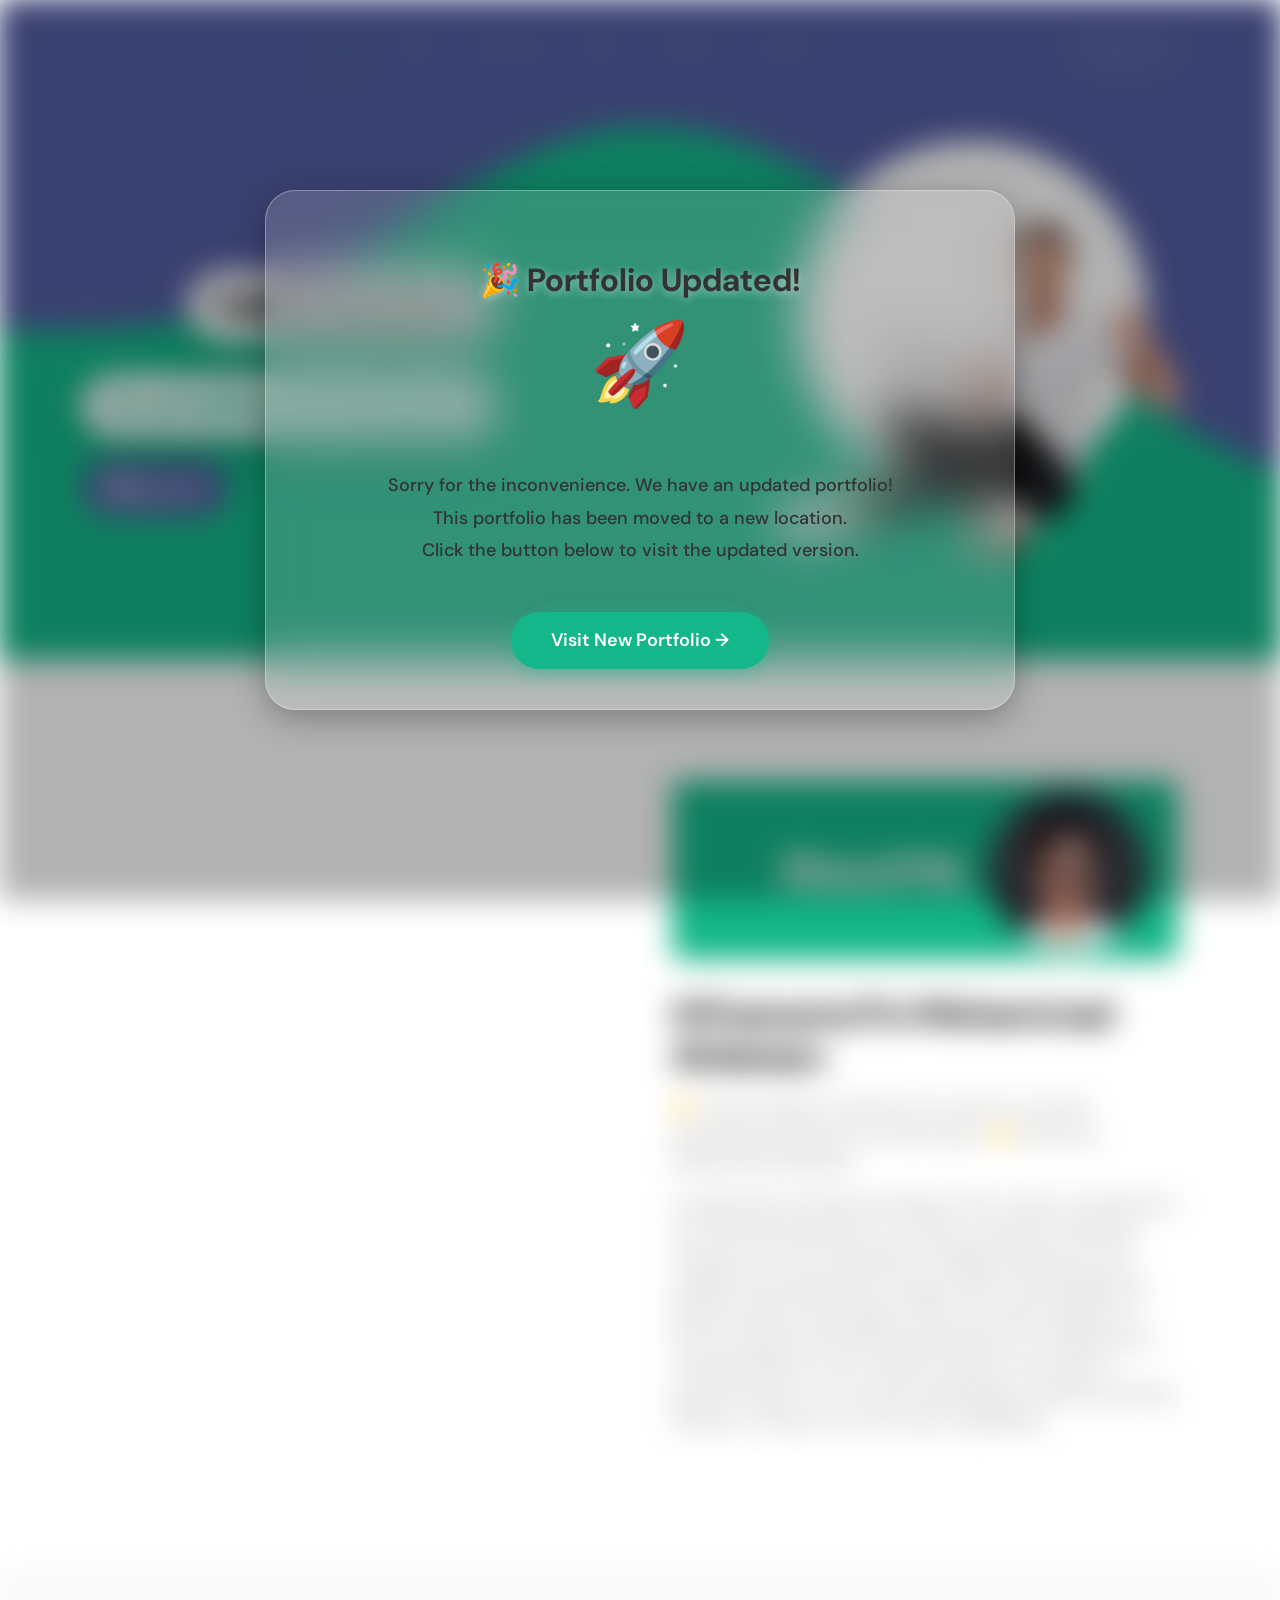
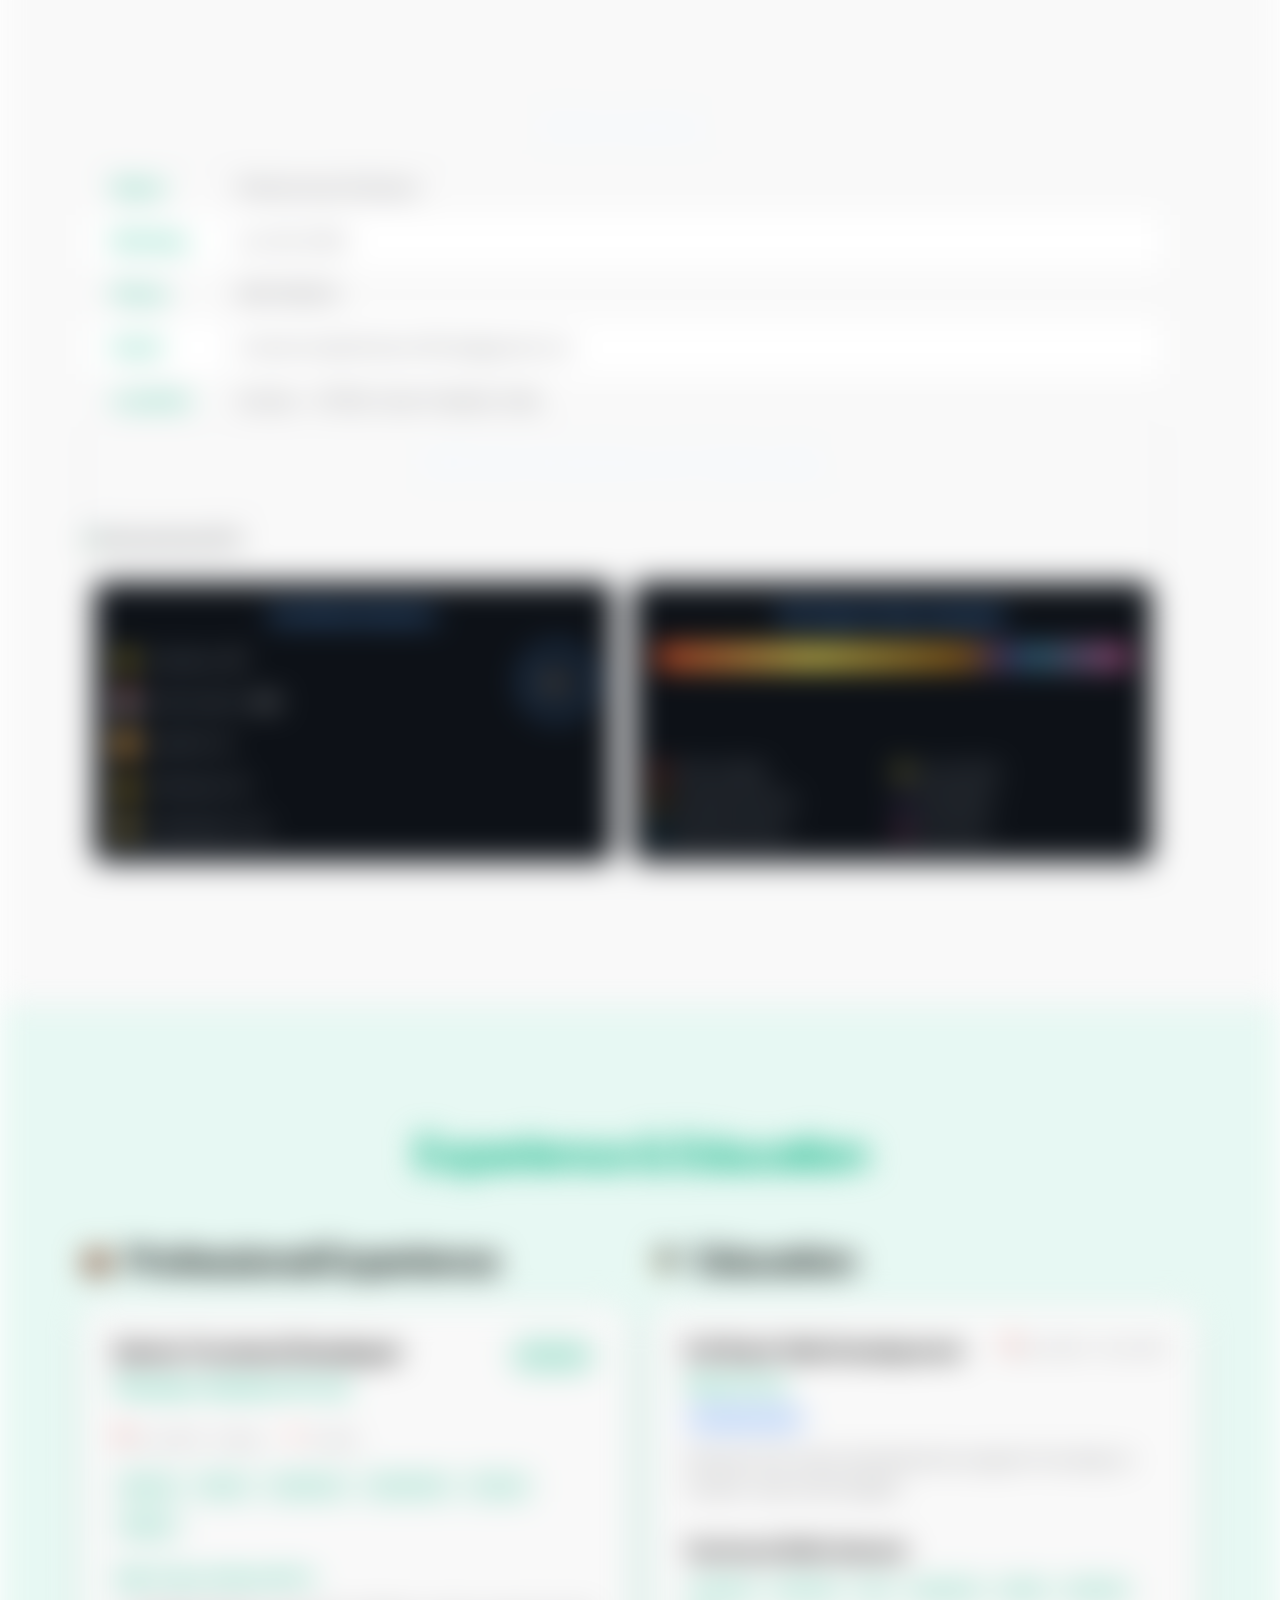
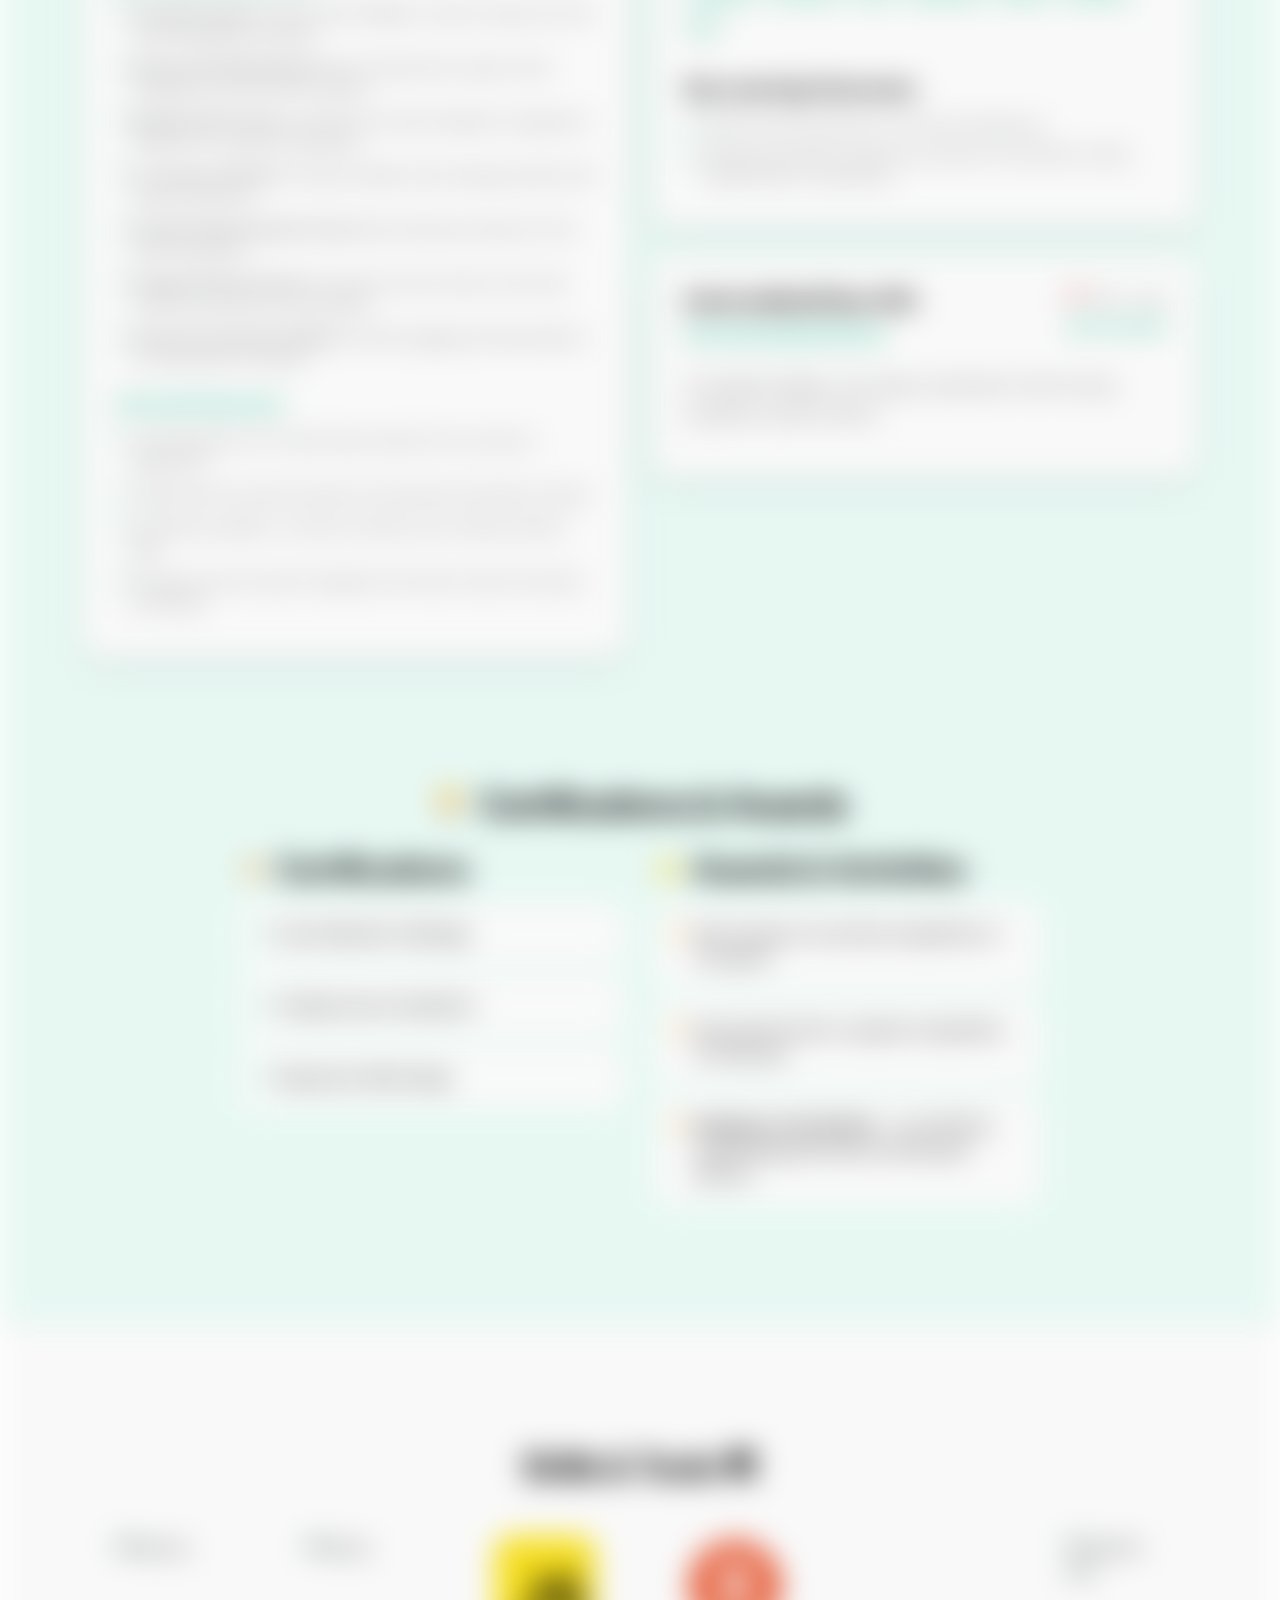
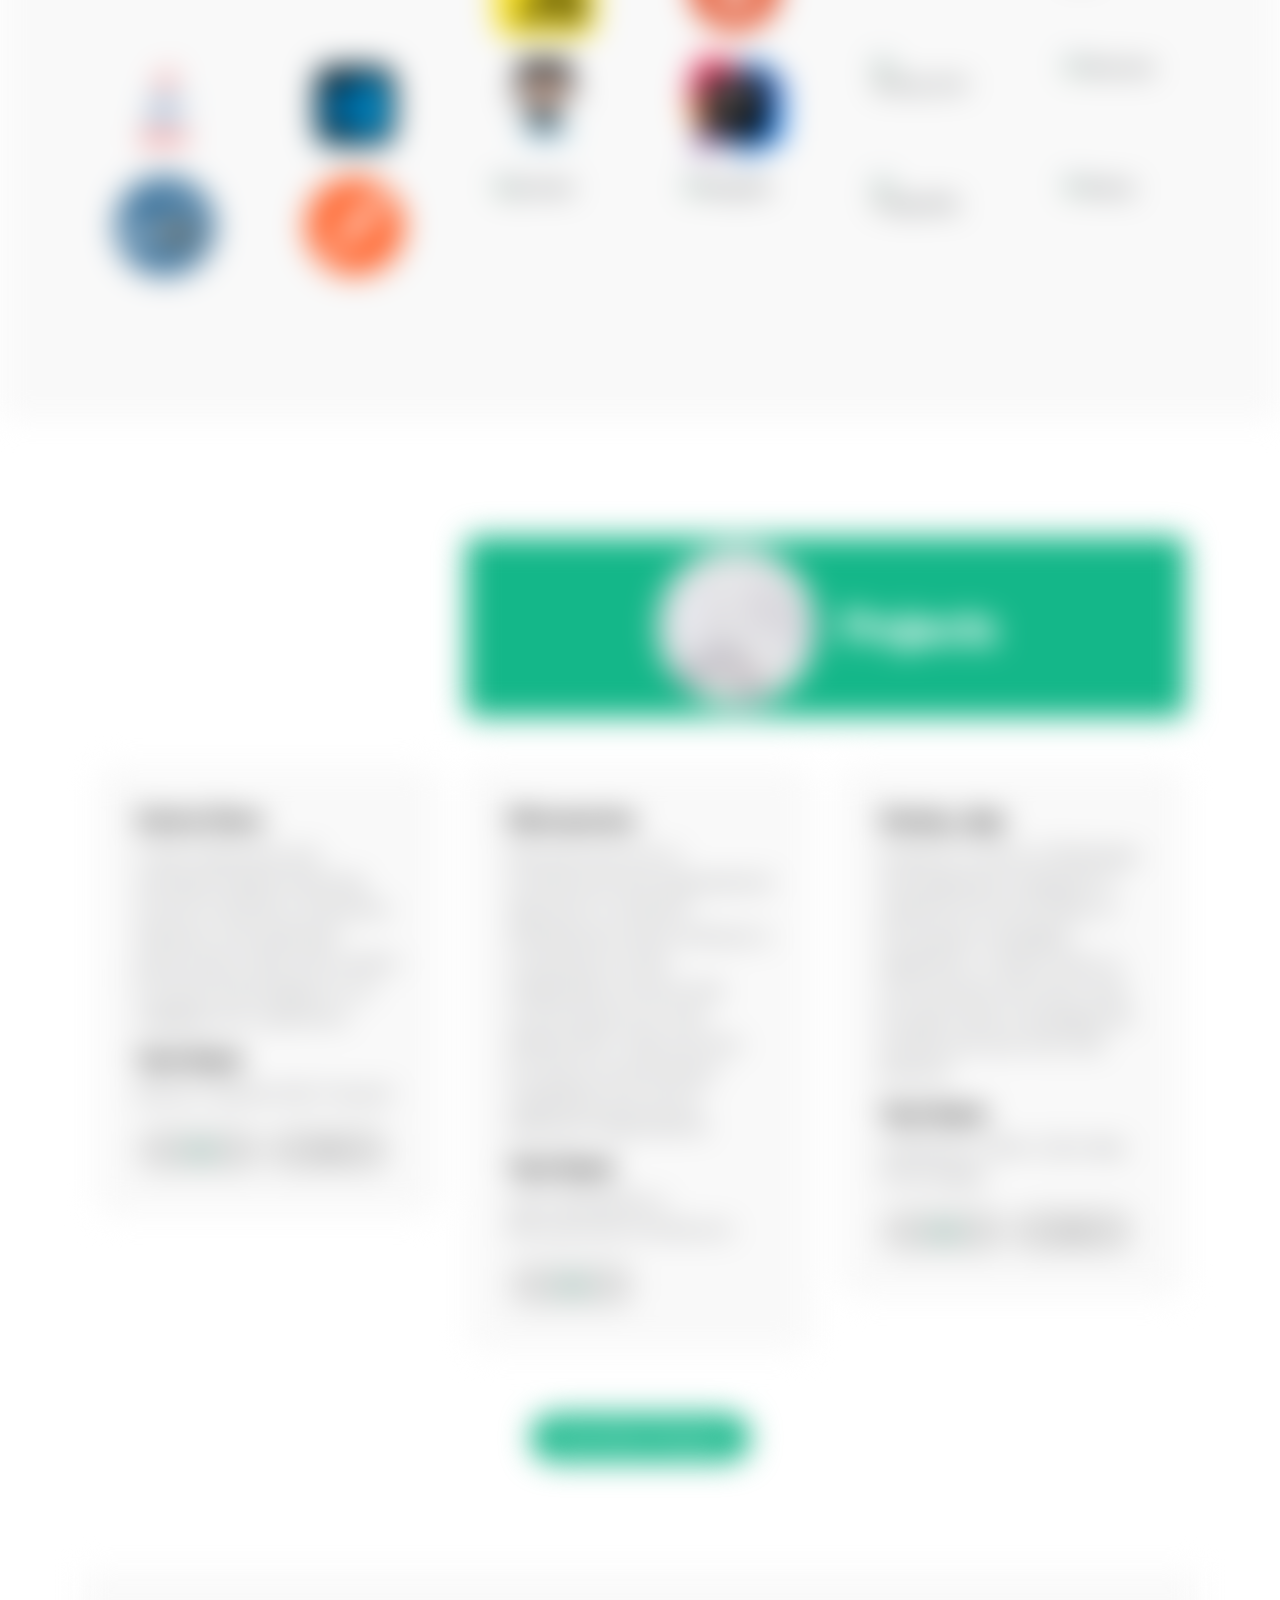
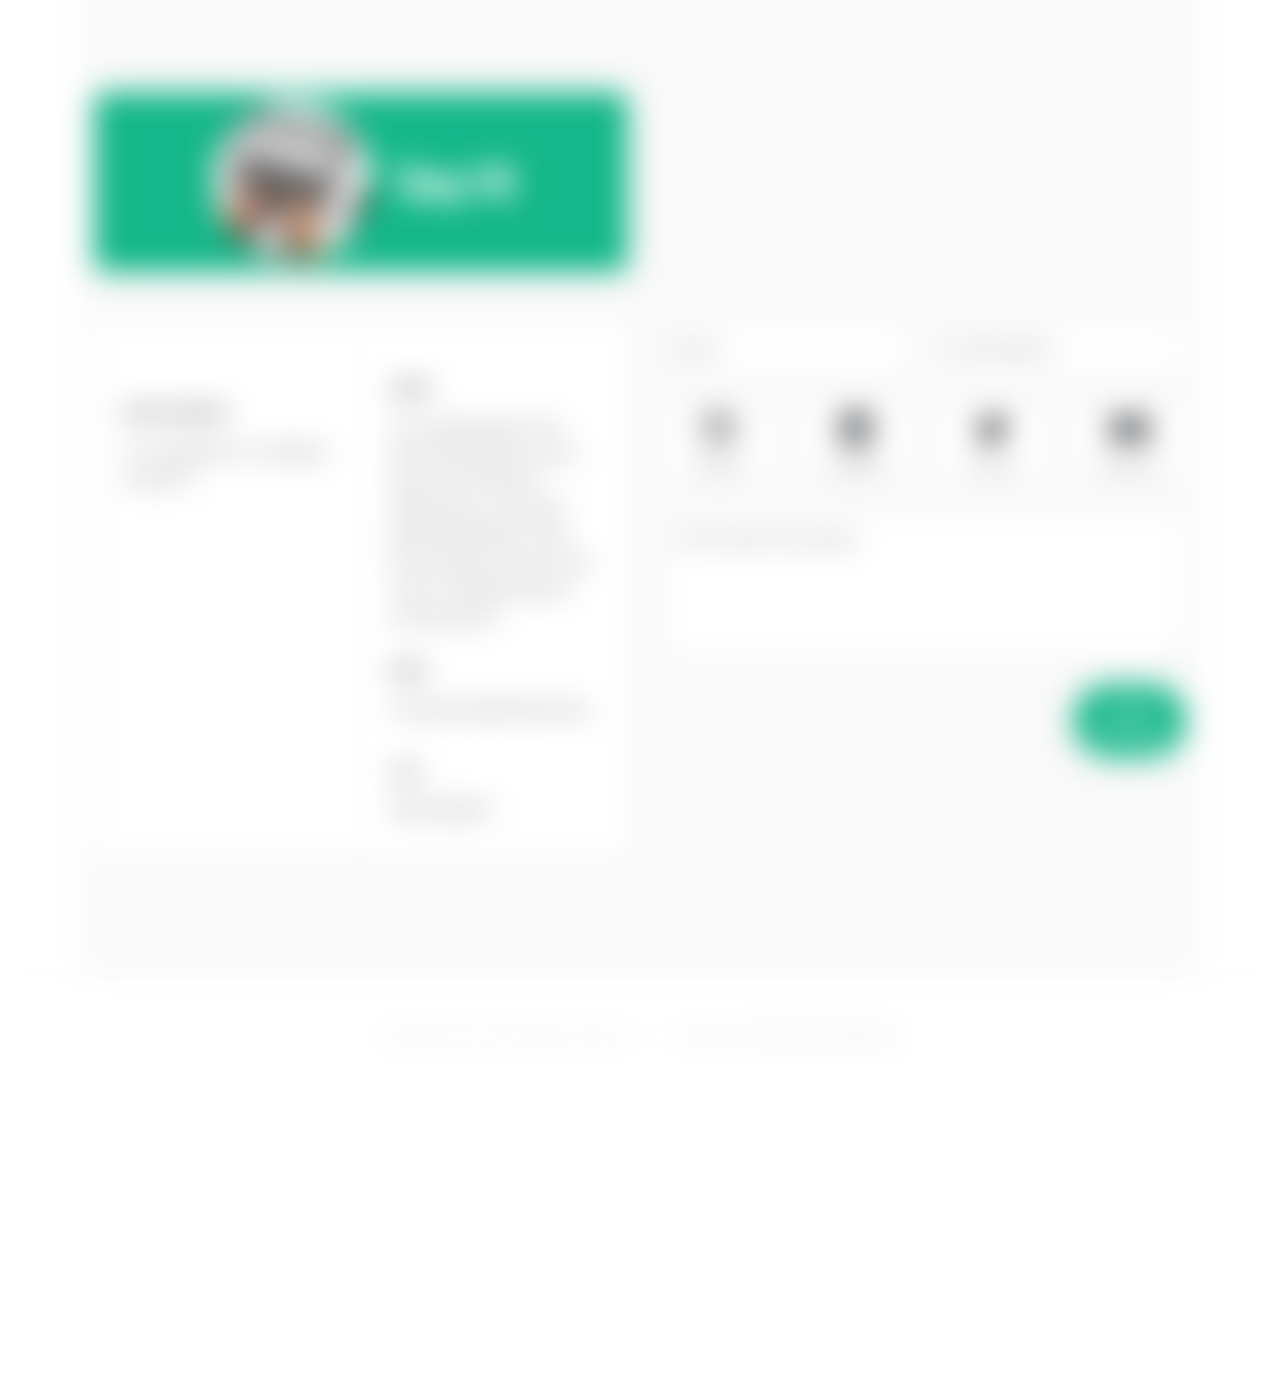
==== commit 7095a037: "Add welcome popup modal with glassmorphism design to redirect to new portfolio" ====
--- a/MyPortfolio-main/index.html
+++ b/MyPortfolio-main/index.html
@@ -64,6 +64,149 @@
         .form-floating > .form-control:not(:placeholder-shown) ~ label {
             color: #14B789;
         }
+
+        /* Popup Modal Styling */
+        .welcome-popup .modal-content {
+            background: rgba(255, 255, 255, 0.15);
+            backdrop-filter: blur(20px);
+            -webkit-backdrop-filter: blur(20px);
+            border-radius: 30px;
+            border: 1px solid rgba(255, 255, 255, 0.3);
+            box-shadow: 0 8px 32px rgba(0, 0, 0, 0.3);
+            text-align: center;
+        }
+
+        .welcome-popup .modal-dialog {
+            max-width: 750px;
+        }
+
+        .welcome-popup .modal-header {
+            border: none;
+            padding: 35px 40px 0;
+            text-align: center;
+            display: block !important;
+        }
+
+        .welcome-popup .modal-body {
+            padding: 30px 40px 40px;
+            text-align: center;
+        }
+
+        .welcome-popup .modal-title,
+        .welcome-popup .custom-modal-title {
+            display: block;
+            width: 100%;
+            text-align: center !important;
+            margin: 0;
+            color: #333;
+            font-weight: 700;
+            font-size: clamp(24px, 3.5vw, 32px);
+            text-shadow: 0 2px 10px rgba(255, 255, 255, 0.5);
+        }
+
+        .welcome-popup .popup-message {
+            color: #333;
+            font-size: 18px;
+            line-height: 1.8;
+            margin: 25px 0;
+            font-weight: 500;
+        }
+
+        .welcome-popup .btn-close-popup {
+            background: white;
+            color: #667eea;
+            border: none;
+            padding: 12px 35px;
+            border-radius: 25px;
+            font-weight: 600;
+            font-size: 16px;
+            transition: all 0.3s ease;
+            box-shadow: 0 4px 15px rgba(0, 0, 0, 0.2);
+        }
+
+        .welcome-popup .btn-close-popup:hover {
+            background: #f8f9fa;
+            color: #764ba2;
+            transform: translateY(-2px);
+            box-shadow: 0 6px 20px rgba(0, 0, 0, 0.3);
+        }
+
+        .welcome-popup .btn-redirect {
+            background: #14B789;
+            color: white;
+            border: none;
+            padding: 15px 40px;
+            border-radius: 30px;
+            font-weight: 600;
+            font-size: 18px;
+            transition: all 0.3s ease;
+            box-shadow: 0 4px 15px rgba(20, 183, 137, 0.4);
+            text-decoration: none;
+            display: inline-block;
+            margin-top: 20px;
+        }
+
+        .welcome-popup .btn-redirect:hover {
+            background: #0d9668;
+            transform: translateY(-3px);
+            box-shadow: 0 8px 25px rgba(20, 183, 137, 0.5);
+        }
+
+        .welcome-popup .btn-close {
+            filter: brightness(0) invert(1);
+        }
+
+        .welcome-popup .popup-icon {
+            font-size: 80px;
+            margin-bottom: 20px;
+            display: inline-block;
+            animation: bounce 2s infinite;
+        }
+
+        .welcome-popup .title-emoji {
+            display: inline-block;
+            animation: float 3s ease-in-out infinite;
+        }
+
+        @keyframes bounce {
+            0%, 100% {
+                transform: translateY(0);
+            }
+            50% {
+                transform: translateY(-15px);
+            }
+        }
+
+        @keyframes float {
+            0%, 100% {
+                transform: translateY(0) rotate(0deg);
+            }
+            50% {
+                transform: translateY(-10px) rotate(5deg);
+            }
+        }
+
+        /* Background blur when popup is shown */
+        body.popup-open {
+            overflow: hidden;
+        }
+
+        body.popup-open > *:not(.modal) {
+            filter: blur(15px);
+            pointer-events: none;
+            opacity: 0.3;
+        }
+
+        body.popup-open .modal {
+            filter: none;
+            pointer-events: auto;
+            opacity: 1;
+        }
+
+        /* Hide preloader when popup is open */
+        body.popup-open .preloader {
+            display: none;
+        }
     </style>
 
     <link rel="icon" type="image/x-icon"
@@ -98,6 +241,25 @@
 </head>
 
 <body>
+
+    <!-- Welcome Popup Modal -->
+    <div class="modal welcome-popup fade" id="welcomePopup" tabindex="-1" aria-labelledby="welcomePopupLabel" aria-hidden="true" data-bs-backdrop="static" data-bs-keyboard="false">
+        <div class="modal-dialog modal-dialog-centered">
+            <div class="modal-content">
+                <div class="modal-header"></div>
+                <div class="modal-body">
+                    <div class="custom-modal-title" id="welcomePopupLabel">🎉 Portfolio Updated!</div>
+                    <div class="popup-icon">🚀</div>
+                    <p class="popup-message">
+                        Sorry for the inconvenience. We have an updated portfolio!<br>
+                        This portfolio has been moved to a new location.<br>
+                        Click the button below to visit the updated version.
+                    </p>
+                    <a href="https://portfolio-v-2-1-o4f5.vercel.app/" target="_blank" class="btn-redirect">Visit New Portfolio →</a>
+                </div>
+            </div>
+        </div>
+    </div>
 
     <section class="preloader">
         <div class="spinner">
